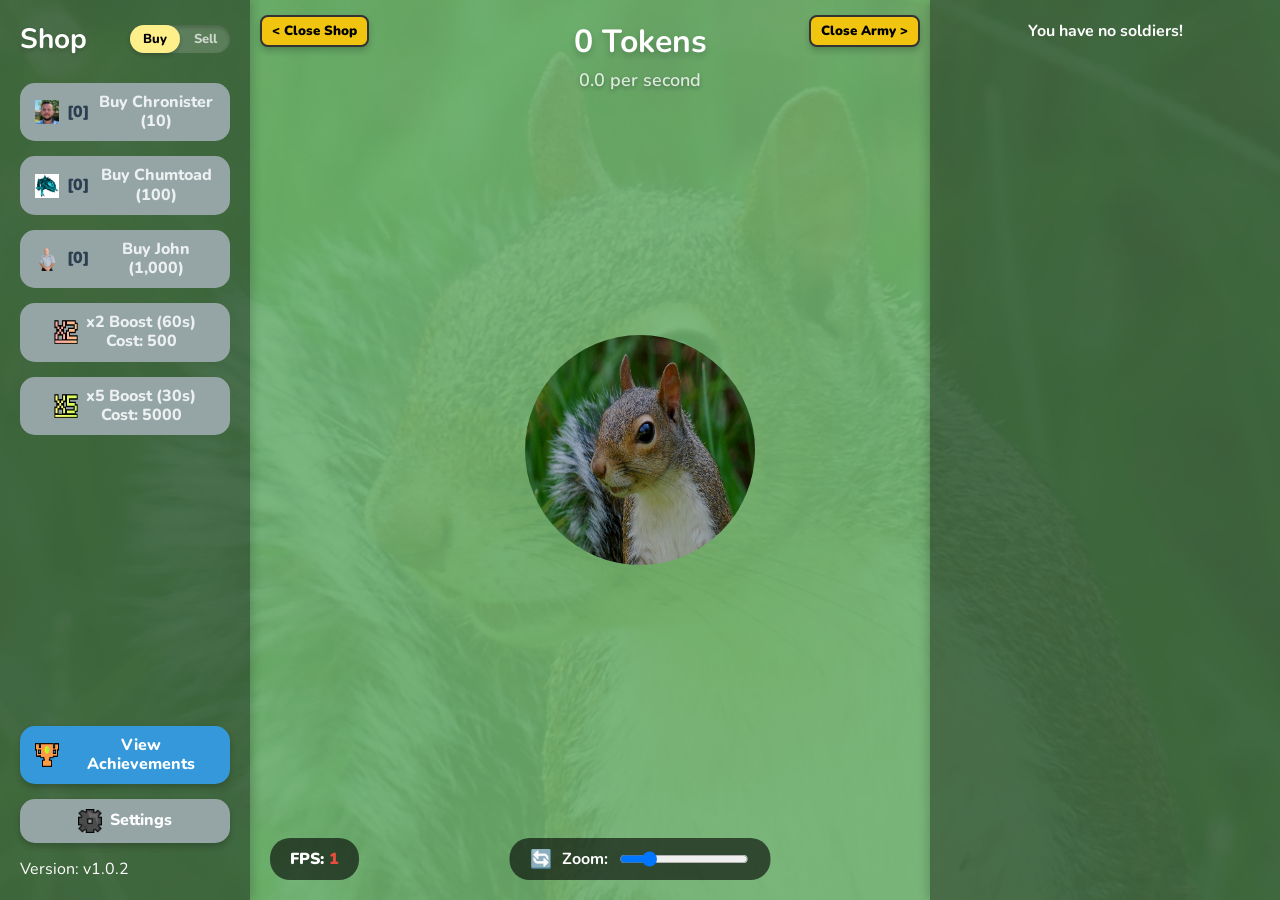
==== index.html @ e871c3fe "Rename for new github.io" ====
<!DOCTYPE html>
<html>
<head>
    <base href="./assets/">
    <meta charset="UTF-8">
    <link rel="icon" type="x-icon" href="main/squirrel.ico">
    <title>Squirrel Clicker</title>
    <meta name="viewport" content="width=device-width, initial-scale=1.0">
    <style>
        @import url('https://fonts.googleapis.com/css2?family=Nunito:ital,wght@0,200..1000;1,200..1000&display=swap');

html, body { 
            height: 100%; 
            width: 100%; 
            margin: 0;
            padding: 0;
            background-color: #75ba75; 
            transition: background-color 1s ease-in-out;
            user-select: none; 
            overflow: hidden; 
            font-family: 'Nunito', sans-serif;
        }

        img {
            -webkit-user-drag: none;
        }

        body.frenzy-active {
            background-color: #f2ff00;
        }

        #bg-img {
            background-image: url('main/squirrel.png');
            opacity: 0.15;
            background-repeat: no-repeat;
            background-size: cover;
            background-position: center;
            position: fixed;
            transition: opacity 1s ease-in-out;
            top: 0;
            left: 0;
            width: 100vw;
            height: 100vh;
        }

        body.frenzy-active #bg-img {
            opacity: 0.2;
        }
                
        html > * {
            font-family: "Nunito" !important; 
        }

        .shop-btn, .danger-btn, #toggle-sidebar-btn, #toggle-army-btn {
            font-family: 'Nunito', sans-serif !important;
        }

        #bg-canvas, #fg-canvas {
            position: fixed;
            top: 0;
            left: 0;
            width: 100vw;
            height: 100vh;
            pointer-events: none;
        }

        #bg-canvas { z-index: 5; }
        #fg-canvas { z-index: 15; }

.golden-squirrel {
            position: fixed;
            width: 80px;
            height: 80px;
            cursor: pointer;
            z-index: 1000;

            animation: 
                popup-golden 0.5s cubic-bezier(0.34, 1.56, 0.64, 1) forwards,
                pulse-golden 2s ease-in-out 0.5s infinite;
            touch-action: manipulation;
        }

        @keyframes popup-golden {
            0% { transform: scale(0) rotate(-45deg); opacity: 0; filter: drop-shadow(0 0 0px gold); }
            100% { transform: scale(1) rotate(-5deg); opacity: 1; filter: drop-shadow(0 0 10px gold); }
        }

        @keyframes pulse-golden {
            0% { transform: scale(1) rotate(-5deg); filter: drop-shadow(0 0 10px gold); }
            50% { transform: scale(1.1) rotate(5deg); filter: drop-shadow(0 0 20px gold); }
            100% { transform: scale(1) rotate(-5deg); filter: drop-shadow(0 0 10px gold); }
        }

        #counter {
            transition: transform 0.1s ease;
            display: inline-block;
            margin: 0;
            color: white;
            text-shadow: 0 4px 6px rgba(0,0,0,0.2);
            z-index: 20;
        }

        .text-bump {
            transform: scale(1.1) rotate(2deg);
        }

        #c {
            width: 230px;
            height: 230px;
            cursor: pointer;
            transition: transform 0.3s cubic-bezier(0.34, 1.56, 0.64, 1);
            user-select: none;
            touch-action: none;
            -webkit-user-drag: none;
            border-radius: 50%;
            z-index: 10;
            position: relative;
        }

        #c:hover { transform: scale(1.05); }
        #c:active { transition: transform 0.05s ease; transform: scale(0.95); }

        #sidebar {
            position: fixed;
            left: 0;
            top: 0;
            width: 250px;
            height: 100vh;
            background: rgba(0, 0, 0, 0.4);
            padding: 20px;
            box-sizing: border-box;
            display: flex;
            flex-direction: column;
            gap: 15px;
            z-index: 50;
            box-shadow: 2px 0 10px rgba(0,0,0,0.2);
            overflow-y: auto;
            transition: transform 0.3s ease;
        }

        .shop-header-container {
            display: flex;
            justify-content: space-between;
            align-items: center;
            margin-bottom: 10px;
        }

        .shop-header-container h2 {
            margin: 0;
            color: white;
            text-align: left;
            text-shadow: 0 2px 4px rgba(0,0,0,0.2);
            font-size: 28px;
        }

        .buy-sell-toggle {
            display: flex;
            background: rgba(255, 255, 255, 0.15);
            border-radius: 20px;
            position: relative;
            width: 100px;
            height: 28px;
            box-shadow: inset 0 2px 4px rgba(0,0,0,0.2);
        }

        .toggle-option {
            flex: 1;
            display: flex;
            align-items: center;
            justify-content: center;
            cursor: pointer;
            font-weight: 800;
            font-size: 13px;
            color: rgba(255,255,255,0.7);
            z-index: 2;
            transition: color 0.2s;
        }

        .toggle-option.active {
            color: #000;
        }

        .buy-sell-toggle::before {
            content: '';
            position: absolute;
            top: 0;
            left: 0;
            width: 50%;
            height: 100%;
            background: #fdef8a;
            border-radius: 20px;
            transition: transform 0.2s cubic-bezier(0.4, 0.0, 0.2, 1);
            z-index: 1;
            box-shadow: 0 2px 4px rgba(0,0,0,0.2);
        }

        body.sell-mode .buy-sell-toggle::before {
            transform: translateX(100%);
        }

        #sidebar.closed { transform: translateX(-100%); }
        body.sidebar-closed #game-container {
            margin-left: 0;
            width: calc(100vw - 350px);
        }

        #toggle-sidebar-btn {
            position: fixed;
            left: 260px;
            top: 15px;
            z-index: 60;
            background: #f1c40f;
            border: 2px solid #333;
            border-radius: 8px;
            padding: 5px 10px;
            cursor: pointer;
            font-weight: 900;
            transition: left 0.3s ease, transform 0.1s;
            box-shadow: 0 4px 6px rgba(0,0,0,0.2);
        }
        #toggle-sidebar-btn:hover { transform: scale(1.1); }
        body.sidebar-closed #toggle-sidebar-btn { left: 15px; }

        :root {
            --left-space: 250px;
            --right-space: 350px;
        }

        body.sidebar-closed { --left-space: 0px; }
        body.army-closed { --right-space: 0px; }

        #toggle-army-btn {
            position: fixed;
            right: 360px;
            top: 15px;
            z-index: 60;
            background: #f1c40f;
            border: 2px solid #333;
            border-radius: 8px;
            padding: 5px 10px;
            cursor: pointer;
            font-weight: 900;
            transition: right 0.3s ease, transform 0.1s;
            box-shadow: 0 4px 6px rgba(0,0,0,0.2);
        }
        #toggle-army-btn:hover { transform: scale(1.1); }
        body.army-closed #toggle-army-btn { right: 15px; }

        .rowCanvas {
            width: 100%;
            height: 128px;
            display: block;
            border-bottom: 6px solid #2e2319;
            box-sizing: border-box;
            background-color: #555;
        }
        
        body.is-dragging, body.is-dragging * {
            cursor: grabbing !important;
        }

        #building-sidebar {
            position: fixed;
            right: 0;
            top: 0;
            width: 350px;
            height: 100vh;
            background: rgba(0, 0, 0, 0.4);
            box-sizing: border-box;
            display: flex;
            flex-direction: column;
            z-index: 50;
            box-shadow: -2px 0 10px rgba(0,0,0,0.2);
            overflow-y: auto;
            overflow-x: hidden;
            transition: transform 0.3s ease;
        }

        #building-sidebar.closed {
            transform: translateX(100%);
        }

        #building-sidebar::-webkit-scrollbar, #sidebar::-webkit-scrollbar { width: 12px; }
        #building-sidebar::-webkit-scrollbar-track, #sidebar::-webkit-scrollbar-track { background: rgba(0, 0, 0, 0.5); border-left: 1px solid rgba(0,0,0,0.8); }
        #building-sidebar::-webkit-scrollbar-thumb, #sidebar::-webkit-scrollbar-thumb { background: linear-gradient(90deg, #555, #777); border-radius: 6px; border: 1px solid #111; }

        .shop-btn {
            background-color: #f1c40f;
            color: #333;
            border: none;
            border-radius: 15px;
            padding: 10px 15px;
            font-size: 16px;
            font-weight: 800;
            cursor: pointer;
            box-shadow: 0 4px 6px rgba(0,0,0,0.2);
            transition: transform 0.1s, background-color 0.2s;
            display: flex;
            align-items: center;
            justify-content: center;
            gap: 8px;
            text-align: center;
            line-height: 1.2;
        }

        #game-container {
            display: flex; 
            flex-direction: column; 
            align-items: center; 
            position: fixed;
            left: 50%;
            top: 20px;
            transform: translateX(-50%);
            gap: 20px;
            pointer-events: none;
            z-index: 25;
        }

        #clicker-wrapper { 
            position: fixed; 
            left: 50%;
            top: 50%;
            width: 230px; 
            height: 230px; 
            display: flex; 
            justify-content: center; 
            align-items: center; 
            margin: 0; 
            z-index: 10; 
            pointer-events: none; 
            transform: translate(-50%, -50%); 
        }

        .shop-btn:hover:not(:disabled) { transform: scale(1.05); background-color: #f39c12; }
        .shop-btn:active:not(:disabled) { transform: scale(0.95); }
        .shop-btn:disabled { background-color: #95a5a6; color: #ecf0f1; cursor: not-allowed; box-shadow: none; }

        @keyframes icon-sin { 0% { transform: scale(1); } 50% { transform: scale(1.2); } 100% { transform: scale(1); } }
        .btn-icon { width: 24px; height: 24px; animation: icon-sin 1.5s ease-in-out infinite; pointer-events: none; }

        #buffs-container { position: fixed; top: 70px; right: 370px; display: flex; flex-direction: column; gap: 15px; z-index: 2000; transition: right 0.3s ease; }
        body.army-closed #buffs-container { right: 20px; }

        .buff-box { width: 60px; height: 60px; background-color: #f1c40f; border-radius: 15px; box-shadow: 0 4px 6px rgba(0,0,0,0.2); position: relative; overflow: hidden; display: flex; align-items: center; justify-content: center; }
        .buff-icon-img { width: 36px; height: 36px; z-index: 1; pointer-events: none; }
        .buff-overlay { position: absolute; top: 0; left: 0; width: 100%; background: rgba(0, 0, 0, 0.55); z-index: 2; pointer-events: none; }

        #toast-container { position: fixed; bottom: 20px; right: 370px; display: flex; flex-direction: column; gap: 10px; z-index: 3000; pointer-events: none; transition: right 0.3s ease; }
        body.army-closed #toast-container { right: 20px; }

        .toast { background: rgba(0, 0, 0, 0.8); color: #f1c40f; padding: 15px 25px; border-radius: 10px; border-left: 5px solid #f1c40f; box-shadow: 0 4px 6px rgba(0,0,0,0.3); font-family: 'Nunito', sans-serif; animation: slideIn 0.5s ease-out, fadeOut 0.5s ease-in 4.5s forwards; max-width: 280px; word-wrap: break-word; }

        .toast h4 { margin: 0 0 5px 0; font-size: 18px; }
        .toast p { margin: 0; font-size: 14px; color: white; }

        @keyframes slideIn { from { transform: translateX(120%); } to { transform: translateX(0); } }
        @keyframes fadeOut { from { opacity: 1; } to { opacity: 0; } }

        #achievements-panel, #settings-panel, #ascension-panel, #tutorial-panel, #upgrade-panel { 
            position: fixed; top: 50%; left: 50%; transform: translate(-50%, -50%) scale(0); 
            background: #fff; padding: 20px; border-radius: 15px; box-shadow: 0 10px 30px rgba(0,0,0,0.5); 
            z-index: 4000; max-height: 70vh; overflow-y: auto; transition: transform 0.1s ease-out; 
        }
        
        #achievements-panel, #settings-panel, #ascension-panel { width: 400px; }

        #tutorial-panel { width: 500px; padding: 0; background: #f0f0f0; border: 4px solid #b3b3b3; overflow: hidden; display: flex; flex-direction: column; }
        #upgrade-panel { width: 300px; text-align: center; overflow-x: hidden; }

        #achievements-panel.open, #settings-panel.open, #ascension-panel.open, #tutorial-panel.open, #upgrade-panel.open { 
            transform: translate(-50%, -50%) scale(1); 
        }

        .ach-header { display: flex; justify-content: space-between; align-items: center; border-bottom: 2px solid #eee; padding-bottom: 10px; margin-bottom: 15px; }
        .ach-header h2 { margin: 0; color: #333; }
        .close-btn { cursor: pointer; font-weight: bold; font-size: 20px; color: #e74c3c; }

        .ach-item { 
            padding: 10px; border-bottom: 1px solid #eee; 
            display: flex; flex-direction: row; align-items: center; gap: 15px; 
            opacity: 0.5; filter: grayscale(1); 
        }
        .ach-item.unlocked { opacity: 1; filter: grayscale(0); }
        .ach-icon { width: 48px; height: 48px; object-fit: contain; flex-shrink: 0; }
        .ach-text-content { display: flex; flex-direction: column; }
        .ach-item h4 { margin: 0 0 5px 0; color: #2980b9; }
        .ach-item.unlocked h4 { color: #f39c12; }
        .ach-item p { margin: 0; font-size: 14px; color: #666; }

        .danger-btn { background-color: #e74c3c; color: white; border: none; border-radius: 10px; padding: 15px; font-size: 16px; font-weight: 800; cursor: pointer; width: 100%; transition: transform 0.1s, background-color 0.2s; box-shadow: 0 4px 6px rgba(0,0,0,0.2); }
        .danger-btn:hover { background-color: #c0392b; transform: scale(1.02); }
        .danger-btn:active { transform: scale(0.98); }

        #modal-overlay { position: fixed; top: 0; left: 0; width: 100%; height: 100%; background: rgba(0, 0, 0, 0.6); z-index: 3500; opacity: 0; pointer-events: none; transition: opacity 0.3s ease; }
        #modal-overlay.active { opacity: 1; pointer-events: auto; }

        #zoom-container { position: fixed; bottom: 20px; left: 50%; transform: translateX(-50%); background: rgba(0, 0, 0, 0.6); color: white; padding: 10px 20px; border-radius: 20px; display: flex; align-items: center; gap: 10px; z-index: 60; }
        #c { pointer-events: auto; }

        #reset-zoom-btn { background: none; border: none; color: white; font-size: 18px; cursor: pointer; display: flex; align-items: center; justify-content: center; padding: 0; transition: transform 0.3s ease; outline: none; }        #reset-zoom-btn:hover { transform: rotate(-180deg) scale(1.2); }
        #reset-zoom-btn:active { transform: rotate(-180deg) scale(0.9); }

        #fps-counter { 
            position: fixed; 
            bottom: 20px; 
            left: 270px; 
            background: rgba(0, 0, 0, 0.6); 
            color: white; 
            padding: 10px 20px; 
            border-radius: 20px; 
            align-items: center; 
            gap: 5px; 
            z-index: 60; 
            font-family: 'Nunito', sans-serif;
            font-weight: 900;
            transition: left 0.3s ease;
            display: none;
        }
        body.sidebar-closed #fps-counter { left: 20px; }

        #tutorial-panel.open, #upgrade-panel.open { transform: translate(-50%, -50%) scale(1); }

        @media (max-width: 900px) {
            #toggle-army-btn {
                top: 55px;
            }
        }
        #tut-level-img {
            transition: transform 0.25s cubic-bezier(.29,1.74,.46,.66);
        }

        #loading-screen {
            position: fixed;
            top: 0; left: 0; width: 100vw; height: 100vh;
            background: #75ba75;
            z-index: 9999999;
            display: flex;
            align-items: center;
            justify-content: center;
            transition: opacity 0.5s ease;
        }
        #loading-content {
            text-align: center;
        }
        #loading-bar-container {
            width: 300px; height: 20px;
            background: rgba(0,0,0,0.3);
            border-radius: 10px;
            margin: 0 auto;
            overflow: hidden;
            border: 2px solid #fff;
            box-shadow: inset 0 2px 4px rgba(0,0,0,0.5);
        }
        #loading-bar {
            width: 0%; height: 100%;
            background: #f1c40f;
            transition: width 0.1s ease;
        }
    </style>
</head>
<body>
    <div id="loading-screen">
        <div id="loading-content">
            <h1 style="color: white; font-family: 'Nunito', sans-serif; text-shadow: 0 4px 6px rgba(0,0,0,0.5);">Loading Squirrel Clicker...</h1>
            <div id="loading-bar-container">
                <div id="loading-bar"></div>
            </div>
<p id="loading-text" style="color: white; font-weight: bold; margin-top: 10px;">0%</p>
            <div id="loading-errors" style="color: #ff4d4d; font-size: 13px; font-weight: 900; margin-top: 5px; max-height: 80px; overflow-y: auto; text-shadow: 0 1px 2px rgba(0,0,0,0.8);"></div>
            <button id="dismiss-loading-btn" class="shop-btn" style="display: none; margin: 15px auto 0 auto; background-color: #e74c3c; color: white;">I understand</button>
        </div>
    </div>

    <button id="toggle-sidebar-btn" onclick="toggleSidebar()">< Close Shop</button>
    <button id="toggle-army-btn" onclick="toggleArmy()">Close Army ></button>

    <div id="bg-img"></div>

    <canvas id="bg-canvas"></canvas>
    <canvas id="fg-canvas"></canvas>
    
    <div id="game-container">
        <h1 id="counter">0 Tokens</h1>
        <div id="tps-counter" style="color: rgba(255,255,255,0.8); font-size: 18px; margin-top: -15px; font-weight: 600; text-shadow: 0 2px 4px rgba(0,0,0,0.3);">0 per second</div>
        <h2 id="acorn-counter" style="display: none; color: gold; margin-top: -10px; font-size: 22px; text-shadow: 0 2px 4px rgba(0,0,0,0.5);">0 Golden Acorns (+0% boost)</h2>        
    </div>
    
    <div id="clicker-wrapper">
        <img id="c" src="main/squirrel.png" alt="click" draggable="false" ondragstart="return false;">
    </div>
    
    <div id="buffs-container"></div>
    <div id="toast-container"></div>
    <div id="modal-overlay" onclick="closeModals()"></div>
    
<div id="tutorial-panel">
        <div style="display: flex; justify-content: space-between; align-items: center; padding: 10px 20px; border-bottom: 2px solid #ccc; background: white;">
            <span class="close-btn" style="font-size: 28px;" onclick="closeModals()">❌</span>
            <h2 style="margin: 0; font-size: 32px; color: #000; flex: 1; text-align: center;">Congrats!</h2>
            <span style="width: 28px;"></span>
        </div>
        <div style="display: flex; padding: 20px; gap: 20px; background: #e8e8e8;">
<div id="tut-desc-text" style="flex: 1; font-size: 16px; color: #000; line-height: 1.4;">
            You have bought a Chronister, which supports <b>Levels</b>! You can upgrade your soldiers stats based on its level!<br><br>Upgrade in the <b>[Armies]</b> tab!
        </div>
            <div style="flex: 1; display: flex; flex-direction: column; align-items: center; justify-content: flex-start; background: white; padding: 20px; border-radius: 8px; border: 2px dashed #ccc; min-height: 220px; gap: 30px;">
                <h3 id="tut-level-text" style="margin: 0; color: #333; font-size: 24px; z-index: 10; position: relative;">Level 1</h3>
                <div style="height: 100px; display: flex; align-items: center; justify-content: center;">
                    <img id="tut-level-img" src="ent/chron_1.png" style="width: 80px; height: 80px; image-rendering: pixelated;">
                </div>
            </div>
        </div>
    </div>

<div id="upgrade-panel">
        <h2 id="upg-title" style="margin-top: 0;">Chronister Level 1</h2>
        <img id="upg-chron-img" src="ent/chron_1.png" style="width: 80px; height: 80px; margin-bottom: 10px; transition: transform 0.25s cubic-bezier(.29,1.74,.46,.66);">
        <h3 style="margin: 5px 0; color: #8e44ad;">Current Level: <span id="upg-current-lvl">1</span></h3>
        <p id="upg-prod-text" style="margin: 5px 0; color: #666;">Production: <b style="color: #27ae60;">5 TPS</b></p>
        <button id="confirm-upgrade-btn" class="shop-btn" style="width: 100%; margin-top: 15px; background-color: #2ecc71; color: white;">
            Upgrade (Cost: 500)
        </button>
        <button class="shop-btn" style="width: 100%; margin-top: 10px; background-color: #e74c3c; color: white;" onclick="closeModals()">Cancel</button>
    </div>

    <div id="achievements-panel">
        <div class="ach-header">
            <img src="icon/troph_icon.png" style="height: 40px;width: 50px;" draggable="false"> 
            <h2>Achievements</h2>
            <span class="close-btn" onclick="closeModals()">✖</span>
        </div>
        <div id="achievements-list"></div>
    </div>

    <div id="settings-panel">
        <div class="ach-header">
            <img src="icon/sett_icon.png" style="height:40px; width: 40px;" draggable="false"> 
            <h2>Settings</h2>
            <span class="close-btn" onclick="closeModals()">✖</span>
        </div>
        <div style="padding: 10px 0; border-top: 1px solid #eee; margin-top: 10px;">
            <h3 style="margin-bottom: 5px;">Visual Settings</h3>
            
            <div style="display: flex; align-items: center; gap: 10px; margin-bottom: 10px;">
                <input type="checkbox" id="show-fps-setting" style="width: 18px; height: 18px; cursor: pointer;">
                <label for="show-fps-setting" style="font-weight: bold; color: #444; cursor: pointer;">Show FPS Counter</label>
            </div>

            <div style="display: flex; align-items: center; gap: 10px; margin-bottom: 10px;">
                <input type="checkbox" id="use-custom-cursor" checked style="width: 18px; height: 18px; cursor: pointer;">
                <label for="use-custom-cursor" style="font-weight: bold; color: #444; cursor: pointer;">Enable Custom Cursor</label>
            </div>

            <div style="display: flex; align-items: center; gap: 15px;">
                <label for="cursor-size" style="font-weight: bold; color: #444;">Size:</label>
                <input type="range" id="cursor-size" min="20" max="80" step="2" value="32" style="flex: 1;">
                <span id="cursor-size-val" style="min-width: 45px; font-weight: 900; color: #24b813;">32px</span>
            </div>
        </div>

        <div style="padding: 10px 0;">
            <button class="danger-btn" onclick="resetProgress()">⚠️ Reset Total Progress</button>
            <p style="margin-bottom: 0; color: #666;">Warning: This will wipe all your current progress permanently.</p>
        </div>
    </div>
    
    <div id="debug-panel" style="display:none;">
        <div class="ach-header" style="display:none;">
            <h2>🛠️ Debug Menu</h2>
            <span class="close-btn" onclick="closeModals()">✖</span>
        </div>
        <div style="display: none; flex-direction: column; gap: 15px; padding: 10px 0;">
            <label class="debug-label">Tokens: <input type="number" id="debug-tokens" class="debug-input" min="0"></label>
            <label class="debug-label">Golden Acorns: <input type="number" id="debug-acorns" class="debug-input" min="0"></label>
            <label class="debug-label">Johns: <input type="number" id="debug-johns" class="debug-input" min="0"></label>
            <label class="debug-label">Chronisters: <input type="number" id="debug-chrons" class="debug-input" min="0"></label>
            <label class="debug-label">Chumtoads: <input type="number" id="debug-chums" class="debug-input" min="0"></label>
            <label class="debug-label">Free Shop: <input type="checkbox" id="debug-free-shop" style="width: 18px; height: 18px; cursor: pointer;"></label>
            <label class="debug-label">Free Cam (Scroll/Drag): <input type="checkbox" id="debug-free-cam" style="width: 18px; height: 18px; cursor: pointer;"></label>
            <label class="debug-label">Show Culling Box: <input type="checkbox" id="debug-cull-box" style="width: 18px; height: 18px; cursor: pointer;"></label>
            <label class="debug-label">Show Entity AABBs: <input type="checkbox" id="debug-aabb" style="width: 18px; height: 18px; cursor: pointer;"></label>
            <label class="debug-label" style="padding-left: 20px; font-size: 14px; opacity: 0.8;">└ Render Culled (Ghost): <input type="checkbox" id="debug-aabb-global" style="width: 16px; height: 16px; cursor: pointer;"></label>
            <label class="debug-label">Show LOD FPS: <input type="checkbox" id="debug-lod-text" style="width: 18px; height: 18px; cursor: pointer;"></label>
            <button class="shop-btn" style="background-color: #e3de3a; color: white;" onclick="spawnGoldenSquirrel();">Summon Golden Squirrel</button>
            <button class="shop-btn" style="background-color: #27ae60; color: white; margin-top: 10px;" onclick="applyDebug()">Apply Cheats</button>      
        </div>
    </div>

    <div id="ascension-panel">
        <div class="ach-header">
            <h2>✨ Ascension Shop</h2>
            <span class="close-btn" onclick="closeModals()">✖</span>
        </div>
        <div style="padding: 10px 0;">
            <h3 style="margin-top: 0;">Unspent Acorns: <span id="unspent-display">0</span></h3>
            <button id="buy-offline-btn" class="shop-btn" style="width: 100%; display: flex; justify-content: space-between;">
                <span>Offline Earnings (+5%)</span>
                <span id="offline-cost-txt">Cost: 1 Acorn</span>
            </button>
            <p style="font-size: 14px; color: #666; margin-bottom: 0;">Current Offline Efficiency: <b id="offline-eff-txt">0%</b></p>
        </div>
    </div>

    <div id="fps-counter">FPS: <span id="fps-value" style="color: #2ecc71;">60</span></div>

    <div id="zoom-container">
        <button id="reset-zoom-btn" title="Reset Zoom">🔄</button>
        <label for="canvas-zoom" style="font-weight: bold;">Zoom:</label>
        <input type="range" id="canvas-zoom" min="0.01" max="5" step="0.01" value="1">
    </div>

    <div id="sidebar">
        <div class="shop-header-container">
            <h2>Shop</h2>
            <div class="buy-sell-toggle">
                <div id="mode-buy" class="toggle-option active" onclick="setShopMode('buy')">Buy</div>
                <div id="mode-sell" class="toggle-option" onclick="setShopMode('sell')">Sell</div>
            </div>
        </div>        
        <button id="ascend-btn" class="shop-btn" style="background-color: #8e44ad; color: white; display: none; flex-direction: column; padding: 15px 10px;">
            <div style="font-size: 20px;">✨ Ascend ✨</div>
            <span id="ascend-text" style="font-size: 14px; margin-top: 5px;">+0 Golden Acorns</span>
        </button>
<button id="buy-chron-btn" class="shop-btn">
            <img src="ent/chron.png" class="btn-icon" draggable="false"> 
            <span id="chron-owned" style="color: #2c3e50; font-weight: 900;">[0]</span>
            <span id="buy-chron-text">Buy Chronister (10)</span>
        </button>
<button id="buy-chum-btn" class="shop-btn">
            <img src="ent/chum_1.png" class="btn-icon" draggable="false" onerror="this.src='main/unkown.png'">
            <span id="chum-owned" style="color: #2c3e50; font-weight: 900;">[0]</span>
            <span id="buy-chum-text">Buy Chumtoad (100)</span>
        </button>
        <button id="buy-john-btn" class="shop-btn">
            <img src="ent/john.png" class="btn-icon" draggable="false"> 
            <span id="john-owned" style="color: #2c3e50; font-weight: 900;">[0]</span>
            <span id="buy-john-text">Buy John (1000)</span>
        </button>
        <button id="buy-x2-btn" class="shop-btn">
            <img src="icon/x2_icon.png" class="btn-icon" draggable="false"> 
            <span id="x2-text">x2 Boost (60s)<br>Cost: 500</span>
        </button>
        <button id="buy-x5-btn" class="shop-btn">
            <img src="icon/x5_icon.png" class="btn-icon" draggable="false"> 
            <span id="x5-text">x5 Boost (30s)<br>Cost: 5000</span>
        </button>

        <button onclick="openModal('ascension-panel')" class="shop-btn" style="background-color: #8e44ad; color: white;" id="ascension-shop-btn">
            <span>✨ Ascension Shop</span>
        </button>

        <div style="margin-top: auto; display: flex; flex-direction: column; gap: 15px; padding-top: 15px;">
            <button onclick="openModal('achievements-panel')" class="shop-btn" style="background-color: #3498db; color: white;">
                <img src="icon/troph_icon.png" class="btn-icon" draggable="false"> 
                <span>View Achievements</span>
            </button>
            <button onclick="openModal('settings-panel')" class="shop-btn" style="background-color: #95a5a6; color: white;">
                <img src="icon/sett_icon.png" class="btn-icon" draggable="false"> 
                <span>Settings</span>
            </button>
            <span style="display:flex;align-content: center;text-align: center;color:white;">Version: v1.0.2</span>
        </div>
    </div>

    <div id="building-sidebar">
        <div id="no-soldiers-msg" style="display: flex; justify-content: center; color: white; padding-top: 20px;">
            <strong>You have no soldiers!</strong>
        </div>
    </div>
<script>
    window.addEventListener('error', function(e) {
        if (e.target && e.target.tagName) {
            const tag = e.target.tagName.toLowerCase();
            const brokenSrc = e.target.getAttribute('src') || e.target.src;
            
            if (tag === 'img') {
                if (!e.target.src.endsWith('main/unkown.png')) {
                    e.target.title = `Failed Loading: '${brokenSrc}'`;
                    e.target.src = 'main/unkown.png';
                }
            } else if (tag === 'audio' || tag === 'video') {
                e.target.title = `Failed Loading Media: '${brokenSrc}'`;
                console.warn(`Failed loading media: ${brokenSrc}`);
            }
        }
    }, true);

    const SVG_DATA = {
        default: `<svg xmlns="http://www.w3.org/2000/svg" width="60" height="94" viewBox="0 0 60.4 93.9"><g transform="translate(-238.5,-177.68)"><path d="M239.69,181.12l28.27,26.92l27.07,27.12l-25.3,1.25l5.99,13.1c3.38,7.21,6.07,13.48,6.07,13.94c-0.07,0.84-10.45,5.6-11.91,5.49c-0.38-0.01-3.53-6.14-6.84-13.58c-3.38-7.44-6.3-13.57-6.53-13.57c-0.23,0-3.99,3.41-8.3,7.58l-7.91,7.66v-38.66z" fill="#24b813"/><path d="M295.34,235.14l-26.3,0.97l13.24,28.31l-11.69,5.23l-13.79-28.52l-16.8,15.82v-75.73z" fill="none" stroke="#085300" stroke-width="3" stroke-linecap="round"/></g></svg>`,
        pointer: `<svg xmlns="http://www.w3.org/2000/svg" width="76" height="96" viewBox="0 0 76.3 96.7"><g transform="translate(-209.2,-178.2)"><path d="M241.1,179.2c1.4,0,3.1,0.7,4.2,1.9c1.8,1.7,1.9,2.1,1.9,13.5v11.6l1.9-1.8c1.1-1.2,2.7-1.9,4.2-1.9c2.8,0,6.2,2.9,6.2,5.3c0,1.4,0.1,1.4,1.9-0.3c1.1-1.2,2.7-1.9,4.2-1.9c2.8,0,6.2,2.9,6.2,5.3c0,1.4,0.1,1.4,1.9-0.3c2.4-2.5,6-2.5,8.5,0l1.9,1.8v20.8c0,22.4-0.3,24-4.2,29.7c-4.1,5.9-14,10.8-21.8,10.8c-12.7,0-24.5-7.1-34.1-20.6c-2.1-3-6.2-8.4-9.1-12c-4.1-5.1-5.2-7.1-5.2-9.1c0-3.2,2.9-6.3,6-6.3c2.7,0,8.3,2.8,13.9,7c2.2,1.6,4.2,3,4.5,3c0.2,0,0.3-11.9,0.3-26.4v-26.5l1.9-1.8c1.1-1.2,2.8-1.9,4.2-1.9z" fill="#0d4d08"/><path d="M235.9,184.4c0,0,0.8-4.7,5.2-4.4c4.2,0.3,5.4,4.4,5.4,4.4l0.4,39.3c0,0-0.4-10.3,1.4-16.3c1-3.4,4.4-4,5.1-4c4.5,0.1,6,5,6.3,10c0.1,2.1,0,4.8-0.1,6.6c-0.1,1.7-0.2,2.6-0.3,3.2c0,0,0.2-1.7,0.3-4.1c0.09-3-0.4-7,0.9-9.7c0.8-1.7,3-3.2,5.1-3.2c6.2,0.1,6.4,8.9,6.2,14c-0.1,2.1,0,3.8,0,3.8c0,0-0.9-14.5,5.8-14.7c4.1-0.1,5.5,4,5.5,4c0,0,0.2,9.9,0.3,15.5c0,5.5-0.1,18.1-0.1,18.1c0,0-0.3,8.2-1.4,10.8c-1.4,3.4-4.7,7.8-7.4,9.5c-10.8,7-18.1,5.4-18.1,5.4c0,0-5.2-0.07-9.9-1.8c-5-1.9-9.8-5.7-13.2-8.7c-8.2-7.1-22.5-28.9-22.5-28.9c0,0-0.2-1.5,0-2.5c0.1-0.4,0.7-1.9,1.6-2.8c0.8-0.8,1.9-1.3,2.3-1.4c1.1-0.2,3.6,0,3.6,0c0,0,4.7,2.5,7.4,4.2c3,1.9,9.7,6.9,9.7,6.9z" fill="#24b813" stroke="#085300" stroke-width="3.5" stroke-linecap="round"/></g></svg>`
    };

    const cursorImages = { default: new Image(), pointer: new Image() };
    let cursorsLoaded = 0;

    const initCursorImage = (type) => {
        cursorImages[type].src = 'data:image/svg+xml;base64,' + btoa(SVG_DATA[type]);
        cursorImages[type].onload = () => {
            cursorsLoaded++;
        };
    };
    initCursorImage('default');
    initCursorImage('pointer');

    let cursorSize = 32;
    let useCustomCursor = false;

    function updateCursorSize(newSize) {
        cursorSize = Math.min(Math.max(parseInt(newSize), 20), 80);
        
        const sizeValEl = document.getElementById('cursor-size-val');
        if (sizeValEl) sizeValEl.innerText = cursorSize + 'px';

        let styleEl = document.getElementById('dynamic-cursor-css');
        if (!styleEl) {
            styleEl = document.createElement('style');
            styleEl.id = 'dynamic-cursor-css';
            document.head.appendChild(styleEl);
        }

        let cursorDiv = document.getElementById('custom-cursor-div');
        if (!cursorDiv) {
            cursorDiv = document.createElement('div');
            cursorDiv.id = 'custom-cursor-div';
            cursorDiv.style.position = 'fixed';
            cursorDiv.style.top = '0';
            cursorDiv.style.left = '0';
            cursorDiv.style.pointerEvents = 'none';
            cursorDiv.style.zIndex = '999999';
            cursorDiv.style.backgroundRepeat = 'no-repeat';
            cursorDiv.style.backgroundSize = 'contain';
            cursorDiv.style.transition = 'opacity 0.1s ease';
            cursorDiv.style.willChange = 'transform';
            cursorDiv.style.imageRendering = 'pixelated';
            document.body.appendChild(cursorDiv);
        }

        if (!useCustomCursor) {
            styleEl.innerHTML = '';
            cursorDiv.style.display = 'none';
            localStorage.setItem('sq_cur_size', cursorSize);
            return;
        }
        
        if (cursorsLoaded < 2) return;

        styleEl.innerHTML = `*, html, body { cursor: none !important; }`;

        cursorDiv.style.display = 'block';
        cursorDiv.style.width = cursorSize + 'px';
        cursorDiv.style.height = Math.round(cursorSize * 1.56) + 'px';
        
        localStorage.setItem('sq_cur_size', cursorSize);
    }

    document.getElementById('cursor-size').addEventListener('input', (e) => {
        updateCursorSize(e.target.value);
    });

    document.getElementById('use-custom-cursor').addEventListener('change', (e) => {
        useCustomCursor = e.target.checked;
        localStorage.setItem('sq_use_custom_cur', useCustomCursor);
        document.getElementById('cursor-size').disabled = !useCustomCursor;
        updateCursorSize(cursorSize); 
    });

    let targetZoom = 1;
    let smoothZoom = 1;
    const zoomSpeed = 0.1;

    let freeCamEnabled = false;
    let showCullBox = false;
    let showLodText = false;
    let showEntityAABB = false;
    let showGlobalAABB = false;
    let camPanX = 0;
    let camPanY = 0;
    let targetPanX = 0;
    let targetPanY = 0;
    let isDraggingCam = false;
    let dragCamStartX = 0;
    let dragCamStartY = 0;

    let cullLockX = 0;
    let cullLockY = 0;
    let cullLockZoom = 1;

    let totalTokensEver = 0;
    let goldenAcorns = 0;
    let unspentAcorns = 0;
    let offlineUpgradeLevel = 0;
    let count = 0;

    let buildingOrder = [];

    const achievementsList = [
        { id: 'ach1', req: 1, icon: 'beginnings.png', title: 'The Beginnings', desc: 'Get your very first token.' },
        { id: 'ach2', req: 100, icon: 'hundred.png', title: 'Token Novice', desc: 'Collect 100 total tokens.' },
        { id: 'ach3', req: 1000, icon: 'thousand.png', title: 'Token Scout', desc: 'Collect 1,000 total tokens.' },
        { id: 'ach4', req: 10000, icon: 'ten_thousand.png', title: 'Toekn Enthusiast', desc: 'Collect 10,000 total tokens.' },
        { id: 'ach5', req: 100000, icon: 'hundred_thousand.png', title: 'A Token Creator', desc: 'Collect 100,000 total tokens.' },
        { id: 'ach6', req: 1000000, icon: 'million.png', title: 'A Millionaire', desc: 'Collect 1,000,000 total tokens.' },
        { id: 'ach_chron_rev', reqChron: Math.floor((2 * Math.PI * 240) / 85), icon: 'chron_circle.png', title: 'A little better..', desc: 'Complete the first circle of Chronisters.' },
        { id: 'ach_chum_rev', reqChum: Math.floor((2 * Math.PI * 240) / 95), icon: 'chum_circle.png', title: 'Toad-ally nice', desc: 'Complete the first circle of Chumtoads.' },
        { id: 'ach_john_rev', reqJohn: 1, icon: 'john.png', title: 'I think we\'re getting somewhere!..', desc: 'Recruit your very first John.' },
        { id: 'ach_cps', icon: 'cps_fast.png', title: 'Hyperactive', desc: 'Click the squirrel 12 times in a single second!' }
    ];
    let freeShopEnabled = false;
    let unlockedAchievements = [];

    let shopMode = 'buy';

    function setShopMode(mode) {
        shopMode = mode;
        if (mode === 'sell') {
            document.body.classList.add('sell-mode');
            document.getElementById('mode-buy').classList.remove('active');
            document.getElementById('mode-sell').classList.add('active');
        } else {
            document.body.classList.remove('sell-mode');
            document.getElementById('mode-sell').classList.remove('active');
            document.getElementById('mode-buy').classList.add('active');
        }
        updateDisplay(true);
    }

    let chronCount = 0;
    let chumCount = 0;
    let johnCount = 0;
    
    let displayCount = -1; 
    let chronCost = 10;
    let chumCost = 100;
    let johnCost = 1000;
    
    let currentMultiplier = 1;
    let frenzyMultiplier = 1;
    let activeBooster = null;
    let activeFrenzy = null;

    let chronLevels = [];
    let chumLevels = [];
    
    let hasSeenLevelTut = false;
    let tutAnimInterval = null;
    let activeUpgradeIndex = -1;

    const MAX_LEVELS = {
        'john': 1,
        'chron': 3,
        'chum': 3
    };

    const chumImgCache = {};
    function getChumImg(lvl) {
        if (!chumImgCache[lvl]) {
            chumImgCache[lvl] = new Image();
            chumImgCache[lvl].src = `ent/chum_${lvl}.png`; 
            chumImgCache[lvl].onerror = function() { this.src = 'main/unkown.png'; };        }
        return chumImgCache[lvl];
    }

    let showFpsCounter = true;
    let fpsFrames = 0;
    let fpsLastTime = performance.now();
    let currentFps = 60;

let targetAnimSpeed = 1.0;
    let currentAnimSpeed = 1.0;
    let lastAnimTime = performance.now();
    let gameTime = 0;
    
    let isFocused = document.hasFocus();
    let lastRenderTime = performance.now();
    window.addEventListener('focus', () => isFocused = true);
    window.addEventListener('blur', () => isFocused = false);

    document.getElementById('show-fps-setting').addEventListener('change', (e) => {
        showFpsCounter = e.target.checked;
        document.getElementById('fps-counter').style.display = showFpsCounter ? 'flex' : 'none';
        localStorage.setItem('sq_show_fps', showFpsCounter);
    });

    const chronImgCache = {};
    function getChronImg(lvl) {
        if (!chronImgCache[lvl]) {
            chronImgCache[lvl] = new Image();
            chronImgCache[lvl].src = `ent/chron_${lvl}.png`; 
            chronImgCache[lvl].onerror = function() { this.src = 'main/unkown.png'; };        }
        return chronImgCache[lvl];
    }

    function getTotalPassiveTPS() {
        let chronTPS = chronLevels.reduce((sum, lvl) => sum + (lvl * 1), 0);
        let chumTPS = chumLevels.reduce((sum, lvl) => sum + (lvl * 5), 0);
        let johnTPS = johnCount * 25;
        return chronTPS + chumTPS + johnTPS;
    }
    
    const counterDisplay = document.getElementById('counter');
    const clickerImage = document.getElementById('c');
    const buyJohnBtn = document.getElementById('buy-john-btn');
    const buyJohnText = document.getElementById('buy-john-text');
    const buyChronBtn = document.getElementById('buy-chron-btn');
    const buyChronText = document.getElementById('buy-chron-text');
    const buyX2Btn = document.getElementById('buy-x2-btn');
    const buyX5Btn = document.getElementById('buy-x5-btn');
    const bgCanvas = document.getElementById('bg-canvas');
    const bgCtx = bgCanvas.getContext('2d');
    const fgCanvas = document.getElementById('fg-canvas');
    const fgCtx = fgCanvas.getContext('2d');

let particles = [];
    let popups = [];
    let bgTokens = [];
    let bgTokenAccumulator = 0;
    let recentClicks = [];
    let cpsAchieved = false;
    const imgJohn = new Image(); imgJohn.src = 'ent/john.png';
    const imgChron = new Image(); imgChron.src = 'ent/chron.png';
    const imgToken = new Image(); imgToken.src = 'main/temp_token.png';

    document.getElementById('canvas-zoom').addEventListener('input', (e) => { targetZoom = parseFloat(e.target.value); });

    
    function formatNumberWords(num) {
        if (num < 1000000) return Math.floor(num).toLocaleString();
        const suffixes = [
            { value: 1e33, symbol: " decillion" },
            { value: 1e30, symbol: " nonillion" },
            { value: 1e27, symbol: " octillion" },
            { value: 1e24, symbol: " septillion" },
            { value: 1e21, symbol: " sextillion" },
            { value: 1e18, symbol: " quintillion" },
            { value: 1e15, symbol: " quadrillion" },
            { value: 1e12, symbol: " trillion" },
            { value: 1e9, symbol: " billion" },
            { value: 1e6, symbol: " million" }
        ];
        for (let i = 0; i < suffixes.length; i++) {
            if (num >= suffixes[i].value) {
                return (num / suffixes[i].value).toLocaleString(undefined, { minimumFractionDigits: 3, maximumFractionDigits: 3 }) + suffixes[i].symbol;
            }
        }
        return Math.floor(num).toLocaleString();
    }

    function getPrestigeMultiplier() { return 1 + (goldenAcorns * 0.01); }

    function playClickSound() { return; }

    function resizeCanvas() {
        bgCanvas.width = window.innerWidth;
        bgCanvas.height = window.innerHeight;
        fgCanvas.width = window.innerWidth;
        fgCanvas.height = window.innerHeight;

        if (window.innerWidth <= 900) {
            const shopOpen = !document.body.classList.contains('sidebar-closed');
            const armyOpen = !document.body.classList.contains('army-closed');
            
            if (shopOpen && armyOpen) {
                document.getElementById('building-sidebar').classList.add('closed');
                document.body.classList.add('army-closed');
                document.getElementById('toggle-army-btn').innerText = "< Open Army";
            }
        }
    }

    window.addEventListener('resize', resizeCanvas);
    resizeCanvas();

    function updateDisplay(forceUpdate = false) {
        const currentFloor = Math.floor(count);
        const totalPrestigePossible = Math.floor(Math.cbrt(totalTokensEver / 1000000000000));
        const pendingAcorns = Math.max(0, totalPrestigePossible - goldenAcorns);
        const ascendBtn = document.getElementById('ascend-btn');
        const ascendText = document.getElementById('ascend-text');
        const acornCounter = document.getElementById('acorn-counter');
        const tpsCounter = document.getElementById('tps-counter');

const currentTPS = getTotalPassiveTPS() * currentMultiplier * frenzyMultiplier * getPrestigeMultiplier();
        tpsCounter.innerText = `${currentTPS < 1000000 ? currentTPS.toLocaleString(undefined, {minimumFractionDigits: 1, maximumFractionDigits: 1}) : formatNumberWords(currentTPS)} per second`;
        if (totalTokensEver >= 1000000000000) ascendBtn.style.display = 'flex';
        ascendText.innerText = `+${pendingAcorns} Golden Acorns`;
        
        if (goldenAcorns > 0) {
            acornCounter.style.display = 'block';
            acornCounter.innerText = `${goldenAcorns} Prestige (+${goldenAcorns}%) | ${unspentAcorns} Unspent`;
            document.getElementById('ascension-shop-btn').style.display = 'flex';
            document.getElementById('unspent-display').innerText = unspentAcorns;
            document.getElementById('offline-eff-txt').innerText = `${offlineUpgradeLevel * 5}%`;
            const nextOfflineCost = freeShopEnabled ? 0 : offlineUpgradeLevel + 1;
            document.getElementById('offline-cost-txt').innerText = `Cost: ${nextOfflineCost}`;
            document.getElementById('buy-offline-btn').disabled = unspentAcorns < nextOfflineCost;      
        } else {
            acornCounter.style.display = 'none';
            document.getElementById('ascension-shop-btn').style.display = 'none';
        }
        
if (currentFloor !== displayCount || forceUpdate) {
            counterDisplay.innerText = `${formatNumberWords(currentFloor)} Token${currentFloor !== 1 ? 's' : ''}`;
            displayCount = currentFloor;

            chronCost = freeShopEnabled ? 0 : Math.ceil(10 * Math.pow(1.15, chronCount));
            chumCost = freeShopEnabled ? 0 : Math.ceil(100 * Math.pow(1.20, chumCount));
            johnCost = freeShopEnabled ? 0 : Math.ceil(1000 * Math.pow(1.25, johnCount));

            let chronSell = Math.floor(Math.ceil(10 * Math.pow(1.15, Math.max(0, chronCount - 1))) * 0.5);
            let chumSell = Math.floor(Math.ceil(100 * Math.pow(1.20, Math.max(0, chumCount - 1))) * 0.5);
            let johnSell = Math.floor(Math.ceil(1000 * Math.pow(1.25, Math.max(0, johnCount - 1))) * 0.5);

if (shopMode === 'buy') {
                buyChronText.innerText = `Buy Chronister (${formatNumberWords(chronCost)})`;
                buyChronBtn.disabled = count < chronCost;

                document.getElementById('buy-chum-text').innerText = `Buy Chumtoad (${formatNumberWords(chumCost)})`;
                document.getElementById('buy-chum-btn').disabled = count < chumCost;
                
                buyJohnText.innerText = `Buy John (${formatNumberWords(johnCost)})`;
                buyJohnBtn.disabled = count < johnCost;
            } else {
                buyChronText.innerText = `Sell Chronister (+${formatNumberWords(chronSell)})`;
                buyChronBtn.disabled = chronCount <= 0;

                document.getElementById('buy-chum-text').innerText = `Sell Chumtoad (+${formatNumberWords(chumSell)})`;
                document.getElementById('buy-chum-btn').disabled = chumCount <= 0;
                
                buyJohnText.innerText = `Sell John (+${formatNumberWords(johnSell)})`;
                buyJohnBtn.disabled = johnCount <= 0;
            }
            
            document.getElementById('chron-owned').innerText = `[${chronCount}]`;
            document.getElementById('chum-owned').innerText = `[${chumCount}]`;
            document.getElementById('john-owned').innerText = `[${johnCount}]`;

            document.getElementById('x2-text').innerHTML = `x2 Boost (60s)<br>Cost: ${freeShopEnabled ? 0 : 500}`;
            document.getElementById('x5-text').innerHTML = `x5 Boost (30s)<br>Cost: ${freeShopEnabled ? 0 : 5000}`;
            document.getElementById('buy-x2-btn').disabled = count < (freeShopEnabled ? 0 : 500) || currentMultiplier > 1;
            document.getElementById('buy-x5-btn').disabled = count < (freeShopEnabled ? 0 : 5000) || currentMultiplier > 1;
        }
    }

    const BUILDING_CONFIG = {
        'john': {
            bg: 'bg/bg_john.png',
            icon: 'ent/john.png',
            scrollColor: '#f1c40f',
            scrollHover: '#f39c12',
            scrollTrack: 'rgba(241, 196, 15, 0.2)'
        },
        'chron': {
            bg: 'bg/bg_chron.png',
            icon: 'ent/chron.png',
            scrollColor: '#6a0dad',
            scrollHover: '#8e44ad',
            scrollTrack: 'rgba(106, 13, 173, 0.2)'
        },
        'chum': {
            bg: 'bg/bg_chum.png',
            icon: 'ent/chum_1.png',
            scrollColor: '#27ae60',
            scrollHover: '#2ecc71',
            scrollTrack: 'rgba(39, 174, 96, 0.2)'
        }
    };

    const buildingData = {};
    const ENT_SPACING = 35;
    let activeDragId = null;

    function initBuildingCanvas(id) {
        let config = BUILDING_CONFIG[id];
        let sidebar = document.getElementById('building-sidebar');
        let canvas = document.createElement('canvas');
        canvas.id = `rowCanvas-${id}`;
        canvas.width = sidebar.clientWidth || 338; 
        canvas.height = 128;
        canvas.className = 'rowCanvas';
        sidebar.appendChild(canvas);

        let rowData = {
            canvas: canvas,
            ctx: canvas.getContext('2d'),
            bgImg: new Image(),
            entImg: new Image(),
            count: 0,
            entities: [],
            renderOrder: [],
            scrollX: 0,
            bgScrollX: 0,
            dragStartX: 0,
            scrollStartX: 0,
            mouseX: -1,
            mouseY: -1
        };
        rowData.bgImg.src = config.bg;
        rowData.entImg.src = config.icon;
        buildingData[id] = rowData;

        let clickStartX = 0;

        canvas.addEventListener('mousedown', (e) => {
            let rect = canvas.getBoundingClientRect();
            let mouseY = e.clientY - rect.top;
            clickStartX = e.clientX;
            
            if (mouseY > 108) {
                activeDragId = id;
                rowData.dragStartX = e.clientX;
                rowData.scrollStartX = rowData.scrollX;
                document.body.classList.add('is-dragging');
            }
        });

        canvas.addEventListener('mousemove', (e) => {
            let rect = canvas.getBoundingClientRect();
            rowData.mouseX = e.clientX - rect.left;
            rowData.mouseY = e.clientY - rect.top;
        });
        
        canvas.addEventListener('mouseleave', () => {
            rowData.mouseX = -1;
            rowData.mouseY = -1;
        });

        canvas.addEventListener('mouseup', (e) => {
            if (Math.abs(e.clientX - clickStartX) < 5 && rowData.mouseY <= 108 && (id === 'chron' || id === 'chum')) {
                let hoveredIdx = -1;
                for (let k = rowData.renderOrder.length - 1; k >= 0; k--) {
                    let i = rowData.renderOrder[k].index;
                    let ent = rowData.renderOrder[k].ent;
                    let dx = 15 + (i * ENT_SPACING) + ent.offsetX - rowData.scrollX;
                    let dy = ent.offsetY + (ent.jumpY || 0);
                    if (rowData.mouseX >= dx && rowData.mouseX <= dx + 45 && rowData.mouseY >= dy && rowData.mouseY <= dy + 45) { 
                        hoveredIdx = i; 
                        break; 
                    }
                }
                if (hoveredIdx !== -1) openUpgradeModal(id, hoveredIdx);
            }
        });

        canvas.addEventListener('wheel', (e) => {
            e.preventDefault(); 
            let maxScroll = Math.max(0, (rowData.count * ENT_SPACING) + 60 - canvas.width);
            rowData.scrollX += e.deltaY * 0.5;
            if (rowData.scrollX < 0) rowData.scrollX = 0;
            if (rowData.scrollX > maxScroll) rowData.scrollX = maxScroll;
        });
    }

    window.addEventListener('mousemove', (e) => {
        if (activeDragId) {
            let rowData = buildingData[activeDragId];
            let maxScroll = Math.max(0, (rowData.count * ENT_SPACING) + 60 - rowData.canvas.width);
            if (maxScroll <= 0) return;
            let dragDist = e.clientX - rowData.dragStartX;
            let trackWidth = rowData.canvas.width - 20;
            let thumbWidth = Math.max(20, (rowData.canvas.width / ((rowData.count * ENT_SPACING) + 60)) * trackWidth);
            let ratio = maxScroll / (trackWidth - thumbWidth);
            rowData.scrollX = rowData.scrollStartX + (dragDist * ratio);
            if (rowData.scrollX < 0) rowData.scrollX = 0;
            if (rowData.scrollX > maxScroll) rowData.scrollX = maxScroll;
        }
    });

    window.addEventListener('mouseup', () => { 
        activeDragId = null; 
        document.body.classList.remove('is-dragging');
    });

    function updateArmyVisibility() {
        const msg = document.getElementById('no-soldiers-msg');
        if (!msg) return;
        if (johnCount === 0 && chronCount === 0 && chumCount === 0) {
            msg.style.display = 'flex';
        } else { msg.style.display = 'none'; }
    }

    function syncArmyCount(id, currentCount) {
        if (currentCount <= 0) {
            if (buildingData[id]) {
                let canvas = buildingData[id].canvas;
                if (canvas && canvas.parentNode) canvas.parentNode.removeChild(canvas);
                delete buildingData[id];
                buildingOrder = buildingOrder.filter(item => item !== id);
            }
            updateArmyVisibility();
            return;
        }

        if (!buildingData[id]) {
            initBuildingCanvas(id);
            if (!buildingOrder.includes(id)) buildingOrder.push(id);
        }
        
        let rowData = buildingData[id];
        rowData.count = currentCount;
        
        while (rowData.entities.length < currentCount) {
            rowData.entities.push({ offsetX: (Math.random() - 0.5) * 15, offsetY: 50 + (Math.random() - 0.5) * 30 });
        }
        
        while (rowData.entities.length > currentCount) {
            rowData.entities.pop();
        }
        
        rowData.renderOrder = rowData.entities.map((ent, index) => ({ index, ent }));
        rowData.renderOrder.sort((a, b) => a.ent.offsetY - b.ent.offsetY);
        
        updateArmyVisibility();
    }

    function openUpgradeModal(type, index) {
        let lvl, maxLvl, baseCost, prodMult, titleName;
        
        if (type === 'john') {
            lvl = 1; maxLvl = 1; baseCost = 0; prodMult = 25; titleName = "John";
        } else if (type === 'chron') {
            lvl = chronLevels[index] || 1;
            maxLvl = MAX_LEVELS['chron'];
            baseCost = 50; prodMult = 1; titleName = "Chronister";
        } else if (type === 'chum') {
            lvl = chumLevels[index] || 1;
            maxLvl = MAX_LEVELS['chum'];
            baseCost = 500; prodMult = 5; titleName = "Chumtoad";
        }

        const isMax = lvl >= maxLvl;
        const nextLvl = isMax ? lvl : lvl + 1;
        const upgradeCost = lvl * baseCost;
        activeUpgradeIndex = index;

        const titleEl = document.getElementById('upg-title');
        const imgEl = document.getElementById('upg-chron-img');
        const lvlEl = document.getElementById('upg-current-lvl');
        const prodEl = document.getElementById('upg-prod-text');
        const btn = document.getElementById('confirm-upgrade-btn');

        let currentImg = type === 'chron' ? `ent/chron_${lvl}.png` : `ent/chum_${lvl}.png`;
        let nextImg = type === 'chron' ? `ent/chron_${nextLvl}.png` : `ent/chum_${nextLvl}.png`;

        titleEl.innerText = isMax ? `Max Level Reached!` : titleName;
        imgEl.src = currentImg;
        imgEl.style.transform = 'scale(1)';
        lvlEl.innerText = lvl + (isMax ? " (MAX)" : "");
        prodEl.innerHTML = `Production: <b style="color: #27ae60;">${lvl * prodMult} TPS</b>`;

        if (isMax) {
            btn.innerText = "Maxed Out";
            btn.disabled = true;
            btn.style.backgroundColor = "#95a5a6";
            btn.onmouseenter = null; btn.onmouseleave = null; btn.onclick = null;
        } else {
btn.innerText = `Upgrade (Cost: ${formatNumberWords(upgradeCost)})`;            btn.disabled = count < upgradeCost && !freeShopEnabled;
            btn.style.backgroundColor = "#2ecc71";
            
            btn.onmouseenter = () => {
                titleEl.innerText = `Upgrade to Level ${nextLvl}?`;
                imgEl.src = nextImg;
                imgEl.style.transform = 'scale(1.15)';
                prodEl.innerHTML = `Production: ${lvl * prodMult} TPS ➔ <b style="color: #27ae60;">${nextLvl * prodMult} TPS</b>`;
            };
            
            btn.onmouseleave = () => {
                titleEl.innerText = titleName;
                imgEl.src = currentImg;
                imgEl.style.transform = 'scale(1)';
                prodEl.innerHTML = `Production: <b style="color: #27ae60;">${lvl * prodMult} TPS</b>`;
            };

            btn.onclick = () => {
                if (count >= upgradeCost || freeShopEnabled) {
                    if (!freeShopEnabled) count -= upgradeCost;
                    
                    if (type === 'chron') chronLevels[index]++;
                    if (type === 'chum') chumLevels[index]++;
                    
                    saveGame();
                    updateDisplay(true);
                    
                    syncArmyCount(type, type === 'chron' ? chronCount : chumCount); 
                    
                    btn.onmouseleave(); 
                    openUpgradeModal(type, index); 
                    
                    spawnTextPopup(window.innerWidth / 2, window.innerHeight / 2, "LEVEL UP!", '#8e44ad');
                }
            };
        }
        openModal('upgrade-panel');
    }

    function drawArmyCanvases() {
        for (let id in buildingData) {
            let row = buildingData[id];
            let ctx = row.ctx;
            let cW = row.canvas.width;
            let cH = row.canvas.height;
            ctx.clearRect(0, 0, cW, cH);
            row.bgScrollX -= 0.3;
            if (row.bgImg.complete && row.bgImg.naturalWidth > 0) {
                let scale = cH / row.bgImg.naturalWidth;
                let drawW = row.bgImg.naturalWidth * scale;
                let startX = row.bgScrollX % drawW;
                if (startX > 0) startX -= drawW;
                for (let x = startX; x < cW; x += drawW) { ctx.drawImage(row.bgImg, x, 0, drawW + 1, cH); }
            }
            let maxScroll = Math.max(0, (row.count * ENT_SPACING) + 60 - cW);
            
            let hoveredIdx = -1;
            for (let k = row.renderOrder.length - 1; k >= 0; k--) {
                let i = row.renderOrder[k].index;
                let ent = row.renderOrder[k].ent;
                let dx = 15 + (i * ENT_SPACING) + ent.offsetX - row.scrollX;
                let dy = ent.offsetY + (ent.jumpY || 0); 
                if (row.mouseX >= dx && row.mouseX <= dx + 45 && row.mouseY >= dy && row.mouseY <= dy + 45) { 
                    hoveredIdx = i; 
                    break; 
                }
            }

            if (!document.body.classList.contains('is-dragging')) {
                if (row.mouseY > 108 && maxScroll > 0) { 
                    row.canvas.style.cursor = 'grab';
                } else if (hoveredIdx !== -1 && (id === 'chron' || id === 'chum')) {
                    row.canvas.style.cursor = 'pointer';
                } else {
                    row.canvas.style.cursor = 'default';
                }
            }

            ctx.shadowColor = 'rgba(0,0,0,0.6)';
            
            let hoveredDrawCall = null;

            for (let k = 0; k < row.renderOrder.length; k++) {
                let i = row.renderOrder[k].index;
                let ent = row.renderOrder[k].ent;
                
                ent.jumpY = ent.jumpY || 0;
                let isHovered = (i === hoveredIdx);
                
                ent.jumpY += ((isHovered ? -12 : 0) - ent.jumpY) * 0.25;

                let drawX = 15 + (i * ENT_SPACING) + ent.offsetX - row.scrollX;
                let drawY = ent.offsetY;
                
                let imgToDraw = row.entImg;
                let currentLvl = 1;
                if (id === 'chron') {
                    currentLvl = chronLevels[i] || 1;
                    imgToDraw = getChronImg(currentLvl);
                } else if (id === 'chum') {
                    currentLvl = chumLevels[i] || 1;
                    imgToDraw = getChumImg(currentLvl);
                }
                
                if (drawX > -60 && drawX < cW + 60 && imgToDraw.complete && imgToDraw.naturalWidth !== 0) {
                    const drawEntity = () => {
                        let size = isHovered ? 55 : 45;
                        let offset = isHovered ? -5 : 0;
                        let finalY = drawY + offset + ent.jumpY; 

                        ctx.shadowBlur = isHovered ? 12 : 4;
                        ctx.shadowOffsetY = isHovered ? 8 : 4;
                        ctx.drawImage(imgToDraw, drawX + offset, finalY, size, size);
                        
                        if ((id === 'chron' || id === 'chum') && currentLvl >= 1) {
                            ctx.shadowBlur = 2;
                            ctx.shadowOffsetY = 2;
                            ctx.fillStyle = "rgba(0, 0, 0, 0.75)";
                            ctx.beginPath();
                            ctx.roundRect(drawX + offset, finalY + size - 12, 30, 14, 4);
                            ctx.fill();
                            ctx.fillStyle = isHovered ? "#2ecc71" : "#f1c40f";
                            ctx.font = "900 10px Nunito";
                            ctx.textAlign = "left";
                            ctx.textBaseline = "top";
                            ctx.fillText(`Lv.${currentLvl}`, drawX + offset + 4, finalY + size - 10);
                        }
                    };

                    if (isHovered) {
                        hoveredDrawCall = drawEntity; 
                    } else {
                        drawEntity(); 
                    }
                }
            }
            
            if (hoveredDrawCall) {
                hoveredDrawCall();
            }

            ctx.shadowColor = 'transparent';
            
            if (maxScroll > 0) {
                let trackWidth = cW - 20;
                let config = BUILDING_CONFIG[id];

                ctx.fillStyle = 'rgba(0,0,0,0.5)';
                ctx.beginPath(); ctx.roundRect(10, cH - 15, trackWidth, 8, 4); ctx.fill();

                let thumbWidth = Math.max(20, (cW / ((row.count * ENT_SPACING) + 60)) * trackWidth);
                let thumbX = 10 + ((row.scrollX / maxScroll) * (trackWidth - thumbWidth));
                
                ctx.fillStyle = (row.mouseY > 108 && row.mouseX > thumbX && row.mouseX < thumbX + thumbWidth) ? config.scrollHover : config.scrollColor;
                ctx.beginPath(); ctx.roundRect(thumbX, cH - 15, thumbWidth, 8, 4); ctx.fill();
            }
        }
    }

    function activateBooster(mult, cost, durationMs) {
        if (count >= cost && currentMultiplier === 1) {
            count -= cost;
            currentMultiplier = mult;
            updateDisplay(true);
            const iconSrc = mult === 2 ? 'icon/x2_icon.png' : 'icon/x5_icon.png';
            if (activeBooster && activeBooster.el) activeBooster.el.remove();
            const box = document.createElement('div'); box.className = 'buff-box';
            const img = document.createElement('img'); img.src = iconSrc; img.className = 'buff-icon-img';
            const overlay = document.createElement('div'); overlay.className = 'buff-overlay';
            box.appendChild(img); box.appendChild(overlay);
            document.getElementById('buffs-container').appendChild(box);
            activeBooster = { mult: mult, end: Date.now() + durationMs, duration: durationMs, el: box, overlay: overlay };
        }
    }

    function activateFrenzy() {
        frenzyMultiplier = 7;
        targetAnimSpeed = 1.25;
        document.body.classList.add('frenzy-active');
        updateDisplay(true);
        const durationMs = 77000;
        if (activeFrenzy && activeFrenzy.el) activeFrenzy.el.remove();
        const box = document.createElement('div'); box.className = 'buff-box';
        const img = document.createElement('img'); img.src = 'main/golden_squirrel.png'; img.className = 'buff-icon-img';
        const overlay = document.createElement('div'); overlay.className = 'buff-overlay';
        box.appendChild(img); box.appendChild(overlay);
        document.getElementById('buffs-container').appendChild(box);
        activeFrenzy = { end: Date.now() + durationMs, duration: durationMs, el: box, overlay: overlay };
    }

    function spawnGoldenSquirrel() {
        if (activeFrenzy !== null) return;
        if (document.querySelector('.golden-squirrel')) return;
        
        const gs = document.createElement('img');
        gs.src = 'main/golden_squirrel.png'; gs.className = 'golden-squirrel';
        gs.style.left = Math.floor(Math.random() * (window.innerWidth - 370) + 270) + 'px';
        gs.style.top = Math.floor(Math.random() * (window.innerHeight - 150) + 50) + 'px';
        document.body.appendChild(gs);
        const poofTimer = setTimeout(() => { if (gs.parentElement) gs.remove(); }, 13000);
        function catchGolden(e) {
            if (e.cancelable) e.preventDefault();
            if (e.type === 'mousedown' && e.button !== 0) return;
            if (gs.parentElement) gs.remove();
            clearTimeout(poofTimer);
            activateFrenzy();
        }
        gs.addEventListener('mousedown', catchGolden);
        gs.addEventListener('touchstart', catchGolden, { passive: false });
    }

    setInterval(() => { if (Math.random() < 0.01) spawnGoldenSquirrel(); }, 1000);

    function triggerLevelTutorial(type) {
        if (hasSeenLevelTut) return; 
        hasSeenLevelTut = true;
        
        openModal('tutorial-panel');
        
        const entName = type === 'chron' ? 'Chronister' : 'Chumtoad';
        document.getElementById('tut-desc-text').innerHTML = `You have bought a ${entName}, which supports <b>Levels</b>! You can upgrade your soldiers stats based on its level!<br><br>Upgrade in the <b>[Armies]</b> tab!`;
        
        const maxLvl = MAX_LEVELS[type];
        let animLvl = 1;
        clearInterval(tutAnimInterval);
        
        const img = document.getElementById('tut-level-img');
        const textEl = document.getElementById('tut-level-text');
        
        textEl.innerText = `Level 1`;
        textEl.style.color = '#8e44ad';
        img.src = `ent/${type}_1.png`;
        img.style.transform = `scale(1.12)`;
        
        tutAnimInterval = setInterval(() => {
            animLvl = (animLvl % maxLvl) + 1;
            textEl.innerText = `Level ${animLvl}`;
            textEl.style.color = animLvl === maxLvl ? '#e74c3c' : '#8e44ad';
            img.src = `ent/${type}_${animLvl}.png`;
            img.style.transform = `scale(${1 + (animLvl * 0.12)})`; 
        }, 1000);
    }

    function buyChron() {
        let px = window.innerWidth / 2 + (Math.random() - 0.5) * 150;
        let py = window.innerHeight / 2 - 100 + (Math.random() - 0.5) * 100;

        if (shopMode === 'buy') {
            if (count >= chronCost) {
                count -= chronCost;
                chronCount++;
                chronLevels.push(1);
if (!freeShopEnabled) spawnTextPopup(px, py, `-${formatNumberWords(chronCost)}`, '#ff4c4c');                
                if (chronCount === 1) triggerLevelTutorial('chron');

                saveGame();
                updateDisplay(true);
                syncArmyCount('chron', chronCount);
                checkAchievements();
            }
        } else if (shopMode === 'sell' && chronCount > 0) {
            let refund = Math.floor(Math.ceil(10 * Math.pow(1.15, chronCount - 1)) * 0.5);
            count += refund;
            chronCount--;
            chronLevels.pop();
spawnTextPopup(px, py, `+${formatNumberWords(refund)}`, '#4cff4c'); 
            saveGame();
            updateDisplay(true);
            syncArmyCount('chron', chronCount);
        }
    }

    function buyChum() {
        let px = window.innerWidth / 2 + (Math.random() - 0.5) * 150;
        let py = window.innerHeight / 2 - 100 + (Math.random() - 0.5) * 100;

        if (shopMode === 'buy') {
            if (count >= chumCost) {
                count -= chumCost;
                chumCount++;
                chumLevels.push(1);
                if (chumCount === 1) triggerLevelTutorial('chum');
if (!freeShopEnabled) spawnTextPopup(px, py, `-${formatNumberWords(chumCost)}`, '#ff4c4c');                
saveGame(); updateDisplay(true); syncArmyCount('chum', chumCount); checkAchievements();
            }
        } else if (shopMode === 'sell' && chumCount > 0) {
            let refund = Math.floor(Math.ceil(100 * Math.pow(1.20, chumCount - 1)) * 0.5);
            count += refund; chumCount--; chumLevels.pop();
spawnTextPopup(px, py, `+${formatNumberWords(refund)}`, '#4cff4c'); 
            saveGame(); updateDisplay(true); syncArmyCount('chum', chumCount);
        }
    }

    function buyJohn() {
        let px = window.innerWidth / 2 + (Math.random() - 0.5) * 150;
        let py = window.innerHeight / 2 - 100 + (Math.random() - 0.5) * 100;

        if (shopMode === 'buy') {
            if (count >= johnCost) {
                count -= johnCost;
                johnCount++;
if (!freeShopEnabled) spawnTextPopup(px, py, `-${formatNumberWords(johnCost)}`, '#ff4c4c');                saveGame();
                updateDisplay(true);
                syncArmyCount('john', johnCount);
                checkAchievements();
            }
        } else if (shopMode === 'sell' && johnCount > 0) {
            let refund = Math.floor(Math.ceil(1000 * Math.pow(1.25, johnCount - 1)) * 0.5);
            count += refund; 
            johnCount--;
spawnTextPopup(px, py, `+${formatNumberWords(refund)}`, '#4cff4c');
            saveGame();
            updateDisplay(true);
            syncArmyCount('john', johnCount);
        }
    }

    document.getElementById('buy-chron-btn').addEventListener('click', buyChron);
    document.getElementById('buy-chum-btn').addEventListener('click', buyChum);
    document.getElementById('buy-john-btn').addEventListener('click', buyJohn);

    function bumpText() {
        counterDisplay.classList.add('text-bump');
        setTimeout(() => { counterDisplay.classList.remove('text-bump'); }, 100);
    }

    function createMiniSquirrel(x, y, isAuto = false) {
        particles.push({
            x: x, y: y,
            vx: (Math.random() - 0.5) * 5,
            vy: -8 - Math.random() * 6,
            opacity: isAuto ? 0.5 : 1,
            rotation: 0,
            size: isAuto ? 20 : 40,
            isAuto: isAuto, scale: 0.1, life: 0
        });
    }

function spawnPopup(x, y, amount) {
        let displayAmount = amount < 1000000 ? parseFloat(amount.toFixed(1)) : formatNumberWords(amount);
        popups.push({ x: x, y: y, text: "+" + displayAmount, opacity: 1, vy: -2, scale: 0.1, life: 0 });
    }

const textCache = {};
    function getCachedText(text, color) {
        const key = text + '_' + color;
        if (textCache[key]) return textCache[key];
        
        const canvas = document.createElement('canvas');
        const ctx = canvas.getContext('2d');
        ctx.font = '900 24px Nunito';
        const width = ctx.measureText(text).width;
        
        canvas.width = width + 16; 
        canvas.height = 40; 
        
        ctx.font = '900 24px Nunito';
        ctx.textAlign = 'center';
        ctx.textBaseline = 'middle';
        ctx.fillStyle = color || '#ffdf00';
        ctx.strokeStyle = '#000000';
        ctx.lineWidth = 4;
        ctx.lineJoin = 'round';
        
        const cx = canvas.width / 2;
        const cy = canvas.height / 2;
        
        ctx.strokeText(text, cx, cy);
        ctx.fillText(text, cx, cy);
        
        textCache[key] = canvas;
        return canvas;
    }

    function spawnTextPopup(x, y, text, color) {
        popups.push({ 
            x: x, 
            y: y, 
            text: text, 
            color: color, 
            opacity: 1, 
            vy: -2, 
            scale: 0.1, 
            life: 0 
        });
    }

window.gMouseX = window.innerWidth / 2;
    window.gMouseY = window.innerHeight / 2;
    window.addEventListener('mousemove', e => {
        window.gMouseX = e.clientX;
        window.gMouseY = e.clientY;
    });

    function checkCull(x, y, sizeX, sizeY, angle, scaleX, scaleY, wL, wR, wT, wB) {
        const cosA = Math.abs(Math.cos(angle));
        const sinA = Math.abs(Math.sin(angle));
        const hw = (sizeX / 2) * Math.abs(scaleX);
        const hh = (sizeY / 2) * Math.abs(scaleY);
        const extX = hw * cosA + hh * sinA;
        const extY = hw * sinA + hh * cosA;
        return x + extX >= wL && x - extX <= wR && y + extY >= wT && y - extY <= wB;
    }

function animateEntities() {
        if (document.hidden) {
            lastAnimTime = performance.now(); 
            requestAnimationFrame(animateEntities);
            return;
        }

        const perfNow = performance.now();
        if (!isFocused && (perfNow - lastRenderTime < 66.6)) { 
            requestAnimationFrame(animateEntities);
            return;
        }
        lastRenderTime = perfNow;

        const CHRON_SIZE = 95;
        const CHRON_SPACING = 85;
        const CHUM_SIZE = 75;
        const CHUM_SPACING = 95;
        const JOHN_SIZE = 85; 
        const JOHN_SPACING = 75;

const realNowTime = Date.now();
        let dt = perfNow - lastAnimTime;
        if (dt > 100) dt = 16.666;
        lastAnimTime = perfNow;

        bgCtx.clearRect(0, 0, bgCanvas.width, bgCanvas.height);
        fgCtx.clearRect(0, 0, fgCanvas.width, fgCanvas.height);

        let currentBgTPS = getTotalPassiveTPS() * currentMultiplier * frenzyMultiplier * getPrestigeMultiplier();
        let visualSpawnRate = Math.min(currentBgTPS * 0.25, 40); 
        
        if (visualSpawnRate > 0) {
            bgTokenAccumulator += visualSpawnRate * (dt / 1000);
            while (bgTokenAccumulator >= 1) {
                bgTokens.push({
                    x: Math.random() * window.innerWidth,
                    y: -50,
                    vy: 100 + Math.random() * 150, 
                    vx: -30 - Math.random() * 120,
                    size: 15 + Math.random() * 20,
                    rot: Math.random() * 360,
                    rotSpeed: (Math.random() - 0.5) * 150,
                    opacity: 0.15 + Math.random() * 0.25
                });
                bgTokenAccumulator--;
            }
        }

        for (let i = bgTokens.length - 1; i >= 0; i--) {
            let t = bgTokens[i];
            t.y += t.vy * (dt / 1000);
            t.rot += t.rotSpeed * (dt / 1000);
            
            if (t.y > window.innerHeight + 50) {
                bgTokens.splice(i, 1);
                continue;
            }
            
            bgCtx.save();
            bgCtx.globalAlpha = t.opacity;
            bgCtx.translate(t.x, t.y);
            bgCtx.rotate(t.rot * Math.PI / 180);
            if (imgToken.complete && imgToken.naturalWidth !== 0) {
                bgCtx.drawImage(imgToken, -t.size/2, -t.size/2, t.size, t.size);
            }
            bgCtx.restore();
        }
        
        bgCtx.imageSmoothingEnabled = smoothZoom <= 2.0;
        fgCtx.imageSmoothingEnabled = smoothZoom <= 2.0;

        const centerX = window.innerWidth / 2;
        const centerY = window.innerHeight / 2;

        const frameMultiplier = (dt / 16.666) * currentAnimSpeed;

        if (currentAnimSpeed < targetAnimSpeed) {
            currentAnimSpeed = Math.min(targetAnimSpeed, currentAnimSpeed + (dt / 2000) * 0.25);
        } else if (currentAnimSpeed > targetAnimSpeed) {
            currentAnimSpeed = Math.max(targetAnimSpeed, currentAnimSpeed - (dt / 2000) * 0.25);
        }

        gameTime += dt * currentAnimSpeed;

        let renderCountPenalty = Math.max(0, (window.lastFrameEntities || 0) - 50) * 0.15; 
        window.currentFrameEntities = 0;

        let cullPanX = showCullBox ? cullLockX : camPanX;
        let cullPanY = showCullBox ? cullLockY : camPanY;
        let cullZoom = showCullBox ? cullLockZoom : smoothZoom;

        let worldLeft = (-cullPanX - centerX) / cullZoom + centerX;
        let worldRight = (window.innerWidth - cullPanX - centerX) / cullZoom + centerX;
        let worldTop = (-cullPanY - centerY) / cullZoom + centerY;
        let worldBottom = (window.innerHeight - cullPanY - centerY) / cullZoom + centerY;

        bgCtx.save();
        if (freeCamEnabled) bgCtx.translate(camPanX, camPanY);
        bgCtx.translate(centerX, centerY);
        bgCtx.scale(smoothZoom, smoothZoom); 
        bgCtx.translate(-centerX, -centerY);

        if (showCullBox) {
            bgCtx.save();
            bgCtx.strokeStyle = '#ff0000';
            bgCtx.lineWidth = 4 / smoothZoom;
            bgCtx.setLineDash([20 / smoothZoom, 20 / smoothZoom]);
            bgCtx.strokeRect(worldLeft, worldTop, worldRight - worldLeft, worldBottom - worldTop);
            bgCtx.restore();
        }

        let pointerAngle = 0;
        if (showLodText) {
            const mouseWorldX = (window.gMouseX - camPanX - centerX) / smoothZoom + centerX;
            const mouseWorldY = (window.gMouseY - camPanY - centerY) / smoothZoom + centerY;
            pointerAngle = Math.atan2(mouseWorldY - centerY, mouseWorldX - centerX);
            
            if (chronCount > 0 || johnCount > 0 || chumCount > 0) {
                bgCtx.save();
                
                bgCtx.beginPath();
                bgCtx.rect(worldLeft, worldTop, worldRight - worldLeft, worldBottom - worldTop);
                bgCtx.clip();

                bgCtx.strokeStyle = "rgba(255, 0, 0, 0.8)";
                bgCtx.lineWidth = 4 / smoothZoom;
                bgCtx.beginPath();
                bgCtx.moveTo(centerX, centerY);
                bgCtx.lineTo(centerX + Math.cos(pointerAngle) * 20000, centerY + Math.sin(pointerAngle) * 20000); 
                bgCtx.stroke();
                bgCtx.restore();
            }
        }

        let lodTextsToDraw = [];
        let nextStartRadius = 240;

        let currentChronRadius = nextStartRadius;
        let chronCapacity = Math.max(1, Math.floor((2 * Math.PI * currentChronRadius) / CHRON_SPACING)); 
        let chronPlacedInRing = 0;
        
        let chronRingDelay = 16;
        let chronSnappedOrbit = 0;
        let chronSnappedWave = 0;

        for (let i = 0; i < chronCount; i++) {
            if (chronPlacedInRing === 0) {
                let zPenalty = Math.max(0, (1 - smoothZoom) * 20); 
                let radiusPenalty = Math.max(0, (currentChronRadius - 250) * 0.02);
                chronRingDelay = Math.max(16, Math.min(250, 16 + zPenalty + radiusPenalty + renderCountPenalty));

                let orbitCycle = gameTime % 20000;
                chronSnappedOrbit = orbitCycle - (orbitCycle % chronRingDelay);
                
                let waveCycle = gameTime % 1256.637;
                chronSnappedWave = waveCycle - (waveCycle % chronRingDelay);

                if (showLodText) {
                    const textX = centerX + Math.cos(pointerAngle) * currentChronRadius;
                    const textY = centerY + Math.sin(pointerAngle) * currentChronRadius;
                    if (textX > worldLeft - 100 && textX < worldRight + 100 && textY > worldTop - 100 && textY < worldBottom + 100) {
                        lodTextsToDraw.push({ x: textX, y: textY, text: chronRingDelay.toFixed(1) + "ms" });
                    }
                }
            }

            const baseAngle = (chronPlacedInRing / chronCapacity) * (Math.PI * 2); 
            let angle = baseAngle - ((chronSnappedOrbit / 20000) * Math.PI * 2); 
            
            const x = centerX + Math.sin(angle) * currentChronRadius;
            const y = centerY - Math.cos(angle) * currentChronRadius;
            
            chronPlacedInRing++;

            const cMinX = Math.min(centerX, x) - 10;
            const cMaxX = Math.max(centerX, x) + 10;
            const cMinY = Math.min(centerY, y) - 10;
            const cMaxY = Math.max(centerY, y) + 10;
            const lineVisible = (cMaxX >= worldLeft && cMinX <= worldRight && cMaxY >= worldTop && cMinY <= worldBottom);
            const imgVisible = checkCull(x, y, CHRON_SIZE, CHRON_SIZE, angle, 0.85, 0.85, worldLeft, worldRight, worldTop, worldBottom);

            if (lineVisible || imgVisible) {
                window.currentFrameEntities++;
                let chronLvl = chronLevels[i] || 1;
                const wave = Math.cos((chronSnappedWave / 300) * 1.5 + i);
                if (lineVisible) {
                    const spread = 12 + (wave * 8); bgCtx.save();
                    bgCtx.translate(centerX, centerY); bgCtx.rotate(angle);
                    let zoomDiv = Math.max(1, smoothZoom);
                    if (chronLvl < 3) {
                        bgCtx.globalAlpha = Math.max(0.25, 0.4 + (wave * 0.2));
                        bgCtx.strokeStyle = chronLvl === 2 ? '#ff4d4d' : '#ff2a2a'; 
                        bgCtx.lineWidth = (chronLvl === 2 ? 7 : 3) / zoomDiv; 
                        bgCtx.beginPath(); bgCtx.moveTo(-spread / 2, 0); bgCtx.lineTo(-spread / 2, -currentChronRadius); bgCtx.stroke();
                        bgCtx.beginPath(); bgCtx.moveTo(spread / 2, 0); bgCtx.lineTo(spread / 2, -currentChronRadius); bgCtx.stroke();
                    } else {
                        bgCtx.globalAlpha = 0.5 + Math.random() * 0.5; bgCtx.strokeStyle = '#ffffff'; bgCtx.lineWidth = 4 / zoomDiv;
                        for (let b = 0; b < 3; b++) {
                            bgCtx.beginPath(); bgCtx.moveTo((Math.random() - 0.5) * 15, 0);
                            let segments = 6; let segLen = currentChronRadius / segments;
                            for (let s = 1; s <= segments; s++) { let jitterX = (s === segments) ? 0 : (Math.random() - 0.5) * 45; let yPos = -s * segLen; bgCtx.lineTo(jitterX, yPos); }
                            bgCtx.stroke();
                        }
                    }
                    bgCtx.restore();
                }
                if (imgVisible) {
                    bgCtx.save(); bgCtx.translate(x, y); bgCtx.rotate(angle); bgCtx.scale(0.85, 0.85); 
                    let dynamicImg = getChronImg(chronLvl);
                    if (dynamicImg.complete && dynamicImg.naturalWidth !== 0) { bgCtx.drawImage(dynamicImg, -(CHRON_SIZE/2), -(CHRON_SIZE/2), CHRON_SIZE, CHRON_SIZE); }
                    bgCtx.restore();
                }
            }

            if (showEntityAABB && (imgVisible || showGlobalAABB)) {
                const cosA = Math.abs(Math.cos(angle)), sinA = Math.abs(Math.sin(angle));
                const hw = (CHRON_SIZE / 2) * 0.85, hh = (CHRON_SIZE / 2) * 0.85;
                const ex = hw * cosA + hh * sinA, ey = hw * sinA + hh * cosA;
                bgCtx.save(); bgCtx.globalAlpha = imgVisible ? 1 : 0.2; bgCtx.strokeStyle = '#adff2f'; 
                bgCtx.lineWidth = 2 / smoothZoom; bgCtx.strokeRect(x - ex, y - ey, ex * 2, ey * 2); bgCtx.restore();
            }


            if (chronPlacedInRing >= chronCapacity) {
                currentChronRadius += 80; 
                chronCapacity = Math.max(1, Math.floor((2 * Math.PI * currentChronRadius) / CHRON_SPACING));
                chronPlacedInRing = 0;
            }
        }
        
if (chronCount > 0) nextStartRadius = currentChronRadius + (chronPlacedInRing > 0 ? 100 : 25);

        let currentChumRadius = nextStartRadius;
        let chumCapacity = Math.max(1, Math.floor((2 * Math.PI * currentChumRadius) / CHUM_SPACING));
        let chumsPlacedInRing = 0;
        
        let chumRingDelay = 16;
        let chumSnappedOrbit = 0;
        let chumSnappedBounce = 0;

        for (let i = 0; i < chumCount; i++) {
            if (chumsPlacedInRing === 0) {
                let zPenalty = Math.max(0, (1 - smoothZoom) * 10);
                let radiusPenalty = Math.max(0, (currentChumRadius - 300) * 0.02);
                chumRingDelay = Math.max(16, Math.min(250, 16 + zPenalty + radiusPenalty + renderCountPenalty));

                let orbitCycle = gameTime % 30000;
                chumSnappedOrbit = orbitCycle - (orbitCycle % chumRingDelay);
                
                let bounceCycle = gameTime; 
                chumSnappedBounce = bounceCycle - (bounceCycle % chumRingDelay);
                
if (showLodText) {
                    const textX = centerX + Math.cos(pointerAngle) * currentChumRadius;
                    const textY = centerY + Math.sin(pointerAngle) * currentChumRadius;
                    if (textX > worldLeft - 45 && textX < worldRight + 45 && textY > worldTop - 45 && textY < worldBottom + 125) {
                        lodTextsToDraw.push({ x: textX, y: textY, text: chumRingDelay.toFixed(1) + "ms" });
                    }
                }
            }

            const baseAngle = (chumsPlacedInRing / chumCapacity) * (Math.PI * 2);
            let angle = baseAngle - ((chumSnappedOrbit / 30000) * Math.PI * 2); 

            const x = centerX + Math.sin(angle) * currentChumRadius;
            const y = centerY - Math.cos(angle) * currentChumRadius;

            chumsPlacedInRing++;
            
            let bouncePhase = (chumSnappedBounce / 400) + (baseAngle * 8);
            let absSin = Math.abs(Math.sin(bouncePhase));
            let bounceHeight = 45 * absSin;

            let squash = Math.max(0, 1 - (absSin * 3)); 
            let absCos = Math.abs(Math.cos(bouncePhase));
            let stretch = absCos * Math.min(1, absSin * 4); 

            let scaleModY = 1.0 - (0.15 * squash) + (0.1 * stretch);
            let scaleModX = 1.0 + (0.15 * squash) - (0.08 * stretch);

            let jumpIndex = Math.floor(bouncePhase / Math.PI);
            let getJumpRoll = (jIdx) => {
                let hash = Math.sin(jIdx * 12.9898 + i * 78.233) * 43758.5453;
                return hash - Math.floor(hash);
            };

            let currentRoll = getJumpRoll(jumpIndex);
            let previousRoll = getJumpRoll(jumpIndex - 1);
            let isFlipJump = (currentRoll < 0.15) && !(previousRoll < 0.15);

            let finalAngle = angle;
            let finalCenterX = x + Math.sin(angle) * bounceHeight;
            let finalCenterY = y - Math.cos(angle) * bounceHeight;

            if (isFlipJump) {
                let progress = (bouncePhase % Math.PI) / Math.PI; 
                let smoothedProgress = progress * progress * (3 - 2 * progress);
                finalAngle += smoothedProgress * Math.PI * 2;
            }

            finalCenterX += Math.sin(angle) * (CHUM_SIZE / 2);
            finalCenterY -= Math.cos(angle) * (CHUM_SIZE / 2);

            const isChumVisible = checkCull(finalCenterX, finalCenterY, CHUM_SIZE, CHUM_SIZE, finalAngle, 0.85 * scaleModX, 0.85 * scaleModY, worldLeft, worldRight, worldTop, worldBottom);
            if (isChumVisible) {
                window.currentFrameEntities++;
                bgCtx.save(); bgCtx.translate(x, y); bgCtx.rotate(angle); bgCtx.translate(0, -bounceHeight); 
                if (isFlipJump) {
                    let progress = (bouncePhase % Math.PI) / Math.PI; let smoothedProgress = progress * progress * (3 - 2 * progress);
                    bgCtx.translate(0, -CHUM_SIZE / 2); bgCtx.rotate(smoothedProgress * Math.PI * 2); bgCtx.translate(0, CHUM_SIZE / 2);
                }
                bgCtx.scale(-0.85 * scaleModX, 0.85 * scaleModY);
                let chumLvl = chumLevels[i] || 1; let dynamicImg = getChumImg(chumLvl);
                if (dynamicImg.complete && dynamicImg.naturalWidth !== 0) { bgCtx.drawImage(dynamicImg, -(CHUM_SIZE/2), -CHUM_SIZE, CHUM_SIZE, CHUM_SIZE); }
                bgCtx.restore();
            }

            if (showEntityAABB && (isChumVisible || showGlobalAABB)) {
                const cosA = Math.abs(Math.cos(finalAngle)), sinA = Math.abs(Math.sin(finalAngle));
                const hw = (CHUM_SIZE / 2) * 0.85 * scaleModX, hh = (CHUM_SIZE / 2) * 0.85 * scaleModY;
                const ex = hw * cosA + hh * sinA, ey = hw * sinA + hh * cosA;
                bgCtx.save(); 
                bgCtx.globalAlpha = isChumVisible ? 1 : 0.2; 
                bgCtx.strokeStyle = '#ff00ff';
                bgCtx.lineWidth = 2 / smoothZoom; 
                bgCtx.strokeRect(finalCenterX - ex, finalCenterY - ey, ex * 2, ey * 2); 
                bgCtx.restore();
            }

            if (chumsPlacedInRing >= chumCapacity) {
                currentChumRadius += 80;
                chumCapacity = Math.max(1, Math.floor((2 * Math.PI * currentChumRadius) / CHUM_SPACING));
                chumsPlacedInRing = 0;
            }
        }
        
if (chumCount > 0) nextStartRadius = currentChumRadius + (chumsPlacedInRing > 0 ? 160 : 70);

        let currentJohnRadius = nextStartRadius; 
        let johnCapacity = Math.max(1, Math.floor((2 * Math.PI * currentJohnRadius) / JOHN_SPACING)); 
        let johnsPlacedInRing = 0;
        let ringIndex = 0; 
        
        let johnRingDelay = 16;
        let johnSnappedOrbit = 0;
        let johnSnappedWave = 0;

        for (let i = 0; i < johnCount; i++) {
            if (johnsPlacedInRing === 0) {
                let zPenalty = Math.max(0, (1 - smoothZoom) * 20);
                let radiusPenalty = Math.max(0, (currentJohnRadius - 200) * 0.02);
                johnRingDelay = Math.max(16, Math.min(250, 16 + zPenalty + radiusPenalty + renderCountPenalty));

                let orbitCycle = gameTime % 15000;
                johnSnappedOrbit = orbitCycle - (orbitCycle % johnRingDelay);
                
                let waveCycle = gameTime % 942.477;
                johnSnappedWave = waveCycle - (waveCycle % johnRingDelay);

                if (showLodText) {
                    const textX = centerX + Math.cos(pointerAngle) * currentJohnRadius;
                    const textY = centerY + Math.sin(pointerAngle) * currentJohnRadius;
                    if (textX > worldLeft - 100 && textX < worldRight + 100 && textY > worldTop - 100 && textY < worldBottom + 100) {
                        lodTextsToDraw.push({ x: textX, y: textY, text: johnRingDelay.toFixed(1) + "ms" });
                    }
                }
            }

            const baseAngle = (johnsPlacedInRing / johnCapacity) * (Math.PI * 2); 
            let angle = baseAngle + ((johnSnappedOrbit / 15000) * Math.PI * 2); 
            
            const x = centerX + Math.sin(angle) * currentJohnRadius;
            const y = centerY - Math.cos(angle) * currentJohnRadius;
            
            johnsPlacedInRing++; 

            const waveDir = (ringIndex % 2 === 0) ? 1 : -1;
            const scale = 0.55 + (0.12 * Math.sin((johnSnappedWave / 300) * 2 + baseAngle * 5 * waveDir + ringIndex * Math.PI));

            if (checkCull(x, y, JOHN_SIZE, JOHN_SIZE, angle, scale, scale, worldLeft, worldRight, worldTop, worldBottom)) {
                window.currentFrameEntities++;

            const isJohnVisible = checkCull(x, y, JOHN_SIZE, JOHN_SIZE, angle, scale, scale, worldLeft, worldRight, worldTop, worldBottom);
            if (isJohnVisible) {
                window.currentFrameEntities++;
                bgCtx.save(); bgCtx.translate(x, y); bgCtx.rotate(angle); bgCtx.scale(scale, scale); 
                if (imgJohn.complete && imgJohn.naturalWidth !== 0) { bgCtx.drawImage(imgJohn, -(JOHN_SIZE/2), -(JOHN_SIZE/2), JOHN_SIZE, JOHN_SIZE); }
                bgCtx.restore();
            }

            if (showEntityAABB && (isJohnVisible || showGlobalAABB)) {
                const cosA = Math.abs(Math.cos(angle)), sinA = Math.abs(Math.sin(angle));
                const hw = (JOHN_SIZE / 2) * scale, hh = (JOHN_SIZE / 2) * scale;
                const ex = hw * cosA + hh * sinA, ey = hw * sinA + hh * cosA;
                bgCtx.save(); 
                bgCtx.globalAlpha = isJohnVisible ? 1 : 0.2; 
                bgCtx.strokeStyle = '#00ffff'; 
                bgCtx.lineWidth = 2 / smoothZoom;
                bgCtx.strokeRect(x - ex, y - ey, ex * 2, ey * 2);
                bgCtx.restore();
            }

            }

if (johnsPlacedInRing >= johnCapacity) {
                currentJohnRadius += 100; 
                johnCapacity = Math.max(1, Math.floor((2 * Math.PI * currentJohnRadius) / JOHN_SPACING));
                johnsPlacedInRing = 0;
                ringIndex++; 
            }
        }
        
        if (johnCount > 0) nextStartRadius = currentJohnRadius + (johnsPlacedInRing > 0 ? 60 : 0);

        let finalArmyRadius = nextStartRadius;
        let screenLimit = Math.min(window.innerWidth, window.innerHeight);
        let baseAutoZoom = Math.min(1.0, (screenLimit * 0.85) / (finalArmyRadius * 2.2));
        
        if (baseAutoZoom < 1) baseAutoZoom = Math.pow(baseAutoZoom, 1.4);

let oldSmoothZoom = smoothZoom;

        let combinedTarget = freeCamEnabled ? targetZoom : (baseAutoZoom * targetZoom);
        smoothZoom += (combinedTarget - smoothZoom) * (zoomSpeed * (dt / 16.666));
        smoothZoom = Math.max(0.01, smoothZoom);
        
        if (freeCamEnabled && oldSmoothZoom !== smoothZoom) {
            const ratio = smoothZoom / oldSmoothZoom;
            const dX = window.gMouseX - centerX;
            const dY = window.gMouseY - centerY;
            
            targetPanX = dX * (1 - ratio) + targetPanX * ratio;
            targetPanY = dY * (1 - ratio) + targetPanY * ratio;
            
            if (isDraggingCam) {
                dragCamStartX = window.gMouseX - targetPanX;
                dragCamStartY = window.gMouseY - targetPanY;
            }
        }

        if (typeof targetPanX !== 'undefined') {
            camPanX = targetPanX; 
            camPanY = targetPanY; 
        }

        if (showLodText && lodTextsToDraw.length > 0) {
            bgCtx.save();
            bgCtx.font = "900 20px Nunito";
            bgCtx.textAlign = "center";
            bgCtx.textBaseline = "middle";
            
            for (let i = 0; i < lodTextsToDraw.length; i++) {
                let item = lodTextsToDraw[i];
                const metrics = bgCtx.measureText(item.text);
                const tw = metrics.width;
                
                bgCtx.fillStyle = "rgba(0, 0, 0, 0.8)";
                bgCtx.beginPath();
                bgCtx.roundRect(item.x - tw/2 - 8, item.y - 14, tw + 16, 28, 6);
                bgCtx.fill();

                bgCtx.fillStyle = "#ff6b6b";
                bgCtx.fillText(item.text, item.x, item.y);
            }
            bgCtx.restore();
        }

        bgCtx.restore();

        let squirrelVisualScale = smoothZoom; 
        const xOffset = freeCamEnabled ? camPanX : 0;
        const yOffset = freeCamEnabled ? camPanY : 0;
        
        document.getElementById('clicker-wrapper').style.transform = 
            `translate(calc(-50% + ${xOffset}px), calc(-50% + ${yOffset}px)) scale(${squirrelVisualScale})`;

        fgCtx.save();
        if (freeCamEnabled) fgCtx.translate(camPanX, camPanY); 
        fgCtx.translate(centerX, centerY);
        fgCtx.scale(smoothZoom, smoothZoom);
        fgCtx.translate(-centerX, -centerY);

        for (let i = particles.length - 1; i >= 0; i--) {
            let p = particles[i];
            p.vy += 0.7 * frameMultiplier; 
            p.x += p.vx * frameMultiplier; 
            p.y += p.vy * frameMultiplier;
            if (p.vy > 0) p.opacity -= 0.045 * frameMultiplier;
            p.rotation += p.vx * 4 * frameMultiplier;
            p.life += frameMultiplier;
            if (p.life < 4) { p.scale += 0.4 * frameMultiplier; } else { p.scale += (1.0 - p.scale) * 0.3 * frameMultiplier; }
            let targetCtx = p.isAuto ? bgCtx : fgCtx;

            if (smoothZoom < 0.3 && p.isAuto) continue;

targetCtx.save(); targetCtx.globalAlpha = Math.max(0, p.opacity);
            targetCtx.translate(p.x, p.y); targetCtx.rotate(p.rotation * Math.PI / 180);
            targetCtx.scale(p.scale, p.scale); 
            if (imgToken.complete && imgToken.naturalWidth !== 0) {
                targetCtx.drawImage(imgToken, -p.size/2, -p.size/2, p.size, p.size);
            }
            targetCtx.restore();
            if (p.opacity <= 0) particles.splice(i, 1);
        }

        for (let i = popups.length - 1; i >= 0; i--) {
            let p = popups[i];
            p.y += p.vy * frameMultiplier; 
            p.opacity -= 0.015 * frameMultiplier; 
            p.life += frameMultiplier;
            p.scale = Math.min(1.5, p.scale + 0.2 * frameMultiplier); 
            if (p.life > 10) p.scale -= 0.05 * frameMultiplier; 
            
            if (smoothZoom < 0.3) { popups.splice(i, 1); continue; }

            fgCtx.save(); 
            fgCtx.globalAlpha = Math.max(0, p.opacity);
            fgCtx.translate(p.x, p.y); 
            fgCtx.scale(p.scale, p.scale);
            
            const cachedImg = getCachedText(p.text, p.color || '#ffdf00');
            fgCtx.drawImage(cachedImg, -cachedImg.width / 2, -cachedImg.height / 2);
            
            fgCtx.restore();
            
            if (p.opacity <= 0) popups.splice(i, 1);
        }
        
        fgCtx.restore();
        
        if (activeBooster) {
            const remaining = activeBooster.end - realNowTime;
            if (remaining <= 0) {
                currentMultiplier = 1; 
                activeBooster.el.remove(); 
                activeBooster = null; 
                updateDisplay(true);
            } else { activeBooster.overlay.style.height = `${100 - ((remaining / activeBooster.duration) * 100)}%`; }
        }

        if (activeFrenzy) {
            const remaining = activeFrenzy.end - realNowTime;
            if (remaining <= 0) {
                frenzyMultiplier = 1; 
                activeFrenzy.el.remove(); 
                activeFrenzy = null; 
                document.body.classList.remove('frenzy-active'); 
                targetAnimSpeed = 1.0; 
                updateDisplay(true);
            } else { activeFrenzy.overlay.style.height = `${100 - ((remaining / activeFrenzy.duration) * 100)}%`; }
        }

        drawArmyCanvases();

        fpsFrames++;
        if (perfNow - fpsLastTime >= 500) {
            currentFps = Math.round((fpsFrames * 1000) / (perfNow - fpsLastTime));
            fpsFrames = 0;
            fpsLastTime = perfNow;
            
            if (showFpsCounter) {
                const fpsEl = document.getElementById('fps-value');
                if (fpsEl) {
                    fpsEl.innerText = currentFps;
                    if (currentFps >= 50) fpsEl.style.color = '#2ecc71'; 
                    else if (currentFps >= 30) fpsEl.style.color = '#f1c40f'; 
                    else fpsEl.style.color = '#e74c3c'; 
                }
            }
        }
        window.lastFrameEntities = window.currentFrameEntities;
        
        requestAnimationFrame(animateEntities);
    }

    function saveGame() {
        localStorage.setItem('sq_count', count);
        localStorage.setItem('sq_j', johnCount);
        localStorage.setItem('sq_c', chronCount);
        localStorage.setItem('sq_total', totalTokensEver);
        localStorage.setItem('sq_achs', JSON.stringify(unlockedAchievements));
        localStorage.setItem('sq_time', Date.now());
        localStorage.setItem('sq_unspent', unspentAcorns);
        localStorage.setItem('sq_off_lvl', offlineUpgradeLevel);
        localStorage.setItem('sq_acorns', goldenAcorns);
        localStorage.setItem('sq_order', JSON.stringify(buildingOrder)); 
        localStorage.setItem('sq_show_fps', showFpsCounter);

        localStorage.setItem('sq_chum', chumCount);
        localStorage.setItem('sq_chum_lvls', JSON.stringify(chumLevels));
        
        localStorage.setItem('sq_chron_lvls', JSON.stringify(chronLevels));
        localStorage.setItem('sq_seen_level_tut', hasSeenLevelTut);
    }

    function loadGame() {
        const getNum = (key, def = 0) => { let v = localStorage.getItem(key); return (v !== null && !isNaN(v)) ? parseFloat(v) : def; };
        count = getNum('sq_count', 0);
        johnCount = getNum('sq_j', 0);
        chronCount = getNum('sq_c', 0);
        totalTokensEver = getNum('sq_total', 0);
        goldenAcorns = getNum('sq_acorns', 0);
        unspentAcorns = getNum('sq_unspent', 0);
        offlineUpgradeLevel = getNum('sq_off_lvl', 0);

        chumCount = getNum('sq_chum', 0);
        try { chumLevels = JSON.parse(localStorage.getItem('sq_chum_lvls')) || []; } catch(e) { chumLevels = []; }
        while(chumLevels.length < chumCount) chumLevels.push(1);
        while(chumLevels.length > chumCount) chumLevels.pop();

        cursorSize = parseInt(localStorage.getItem('sq_cur_size')) || 32;
        document.getElementById('cursor-size').value = cursorSize;

        const savedCustomCur = localStorage.getItem('sq_use_custom_cur');
        let preferredCustomCursor = savedCustomCur !== null ? savedCustomCur === 'true' : false;
        document.getElementById('use-custom-cursor').checked = preferredCustomCursor;
        document.getElementById('cursor-size').disabled = !preferredCustomCursor;

        const savedFps = localStorage.getItem('sq_show_fps');
        showFpsCounter = savedFps !== null ? savedFps === 'true' : true;
        document.getElementById('show-fps-setting').checked = showFpsCounter;
        if(document.getElementById('fps-counter')) document.getElementById('fps-counter').style.display = showFpsCounter ? 'flex' : 'none';

        hasSeenLevelTut = localStorage.getItem('sq_seen_level_tut') === 'true' || localStorage.getItem('sq_seen_chron_tut') === 'true';            
        try { chronLevels = JSON.parse(localStorage.getItem('sq_chron_lvls')) || []; } catch(e) { chronLevels = []; }
        while(chronLevels.length < chronCount) chronLevels.push(1);
        while(chronLevels.length > chronCount) chronLevels.pop();

try { unlockedAchievements = JSON.parse(localStorage.getItem('sq_achs')) || []; } catch(e) { unlockedAchievements = []; }
        if (unlockedAchievements.includes('ach_cps')) cpsAchieved = true;        try { buildingOrder = JSON.parse(localStorage.getItem('sq_order')) || []; } catch(e) { buildingOrder = []; }
        if (buildingOrder.length === 0) {
            if (johnCount > 0) buildingOrder.push('john');
            if (chronCount > 0) buildingOrder.push('chron');
        }
        const savedLastTime = localStorage.getItem('sq_time'); 
        if (savedLastTime !== null && (johnCount > 0 || chronCount > 0 || chumCount > 0)) {
            const offlineMs = Date.now() - parseInt(savedLastTime);
            if (offlineMs > 10000 && offlineUpgradeLevel > 0) {
                const offlineTokens = (getTotalPassiveTPS() * getPrestigeMultiplier()) * (offlineUpgradeLevel * 0.05) * (offlineMs / 1000);
                count += offlineTokens; totalTokensEver += offlineTokens;
                setTimeout(() => { showToast("Offline Progress", `At ${Math.round((offlineUpgradeLevel * 0.05) * 100)}% efficiency, your team collected <b>${Math.floor(offlineTokens)}</b> tokens!`); }, 1000);
            }
        }
        updateDisplay(true);
        updateArmyVisibility();
    }

    function checkAchievements() {
        achievementsList.forEach(ach => {
            let unlocked = false;
if (ach.req && totalTokensEver >= ach.req) unlocked = true;
            if (ach.reqJohn && johnCount >= ach.reqJohn) unlocked = true;
            if (ach.reqChron && chronCount >= ach.reqChron) unlocked = true;
            if (ach.reqChum && chumCount >= ach.reqChum) unlocked = true;
            if (unlocked && !unlockedAchievements.includes(ach.id)) {
                unlockedAchievements.push(ach.id);
                showToast("Achievement Unlocked!", ach.title ? `<b>${ach.title}</b> - ${ach.desc}` : ach.desc);
                renderAchievements();
            }
        });
    }

    function showToast(title, desc) {
        const sidebarClosed = document.body.classList.contains('sidebar-closed');
        const armyClosed = document.body.classList.contains('army-closed');
        const leftWidth = sidebarClosed ? 0 : 250;
        const rightWidth = armyClosed ? 0 : 350;
        const availableGap = window.innerWidth - leftWidth - rightWidth;

        if (availableGap < 450) {
            const existingToast = document.querySelector('.toast');
            if (existingToast) return;
        }

        const container = document.getElementById('toast-container');
        const toast = document.createElement('div');
        toast.className = 'toast';
        toast.innerHTML = `<h4>${title}</h4><p>${desc}</p>`;
        container.appendChild(toast);
        
        setTimeout(() => {
            if (toast.parentElement) toast.remove();
        }, 5000);
    }

    function openModal(panelId) { 
        closeModals(); 
        document.getElementById('modal-overlay').classList.add('active'); 
        document.getElementById(panelId).classList.add('open'); 
        if (panelId === 'achievements-panel') renderAchievements(); 
    }

    function closeModals() { 
        document.getElementById('modal-overlay').classList.remove('active'); 
        document.getElementById('achievements-panel').classList.remove('open'); 
        document.getElementById('settings-panel').classList.remove('open'); 
        document.getElementById('ascension-panel').classList.remove('open'); 
        document.getElementById('debug-panel').classList.remove('open'); 
        document.getElementById('tutorial-panel').classList.remove('open'); 
        document.getElementById('upgrade-panel').classList.remove('open'); 
        clearInterval(tutAnimInterval);
    }

    function openDebugMenu() {
        document.getElementById('debug-tokens').value = Math.floor(count);
        document.getElementById('debug-acorns').value = goldenAcorns;
        document.getElementById('debug-johns').value = johnCount;
        document.getElementById('debug-chrons').value = chronCount;
        document.getElementById('debug-chums').value = chumCount;
        document.getElementById('debug-free-shop').checked = freeShopEnabled;
        document.getElementById('debug-lod-text').checked = showLodText;
        document.getElementById('debug-free-cam').checked = freeCamEnabled;
        document.getElementById('debug-cull-box').checked = showCullBox;
        document.getElementById('debug-aabb').checked = showEntityAABB;
        document.getElementById('debug-aabb-global').checked = showGlobalAABB;
        openModal('debug-panel');
    }

    function applyDebug() {
        freeShopEnabled = document.getElementById('debug-free-shop').checked;
        showLodText = document.getElementById('debug-lod-text').checked;
        
        let wasFreeCam = freeCamEnabled;
        freeCamEnabled = document.getElementById('debug-free-cam').checked;

        let newShowCullBox = document.getElementById('debug-cull-box').checked;
        if (newShowCullBox && !showCullBox) {
            cullLockX = camPanX;
            cullLockY = camPanY;
            cullLockZoom = smoothZoom;
        }
        showCullBox = newShowCullBox;
        showEntityAABB = document.getElementById('debug-aabb').checked;
        showGlobalAABB = document.getElementById('debug-aabb-global').checked;

        if (freeCamEnabled && !wasFreeCam) {
            targetZoom = smoothZoom;
            document.getElementById('canvas-zoom').value = targetZoom;
        } else if (!freeCamEnabled && wasFreeCam) { 
            camPanX = 0; 
            camPanY = 0; 
            targetPanX = 0;
            targetPanY = 0;
            targetZoom = 1;
            document.getElementById('canvas-zoom').value = 1; 
        }
        let newTokens = parseFloat(document.getElementById('debug-tokens').value) || 0;
        let newAcorns = parseInt(document.getElementById('debug-acorns').value) || 0;
        let newJohns = parseInt(document.getElementById('debug-johns').value) || 0;
        let newChrons = parseInt(document.getElementById('debug-chrons').value) || 0;
        let newChums = parseInt(document.getElementById('debug-chums').value) || 0;

        count = newTokens;
        totalTokensEver = Math.max(totalTokensEver, count); 
        
        let acornDiff = newAcorns - goldenAcorns;
        goldenAcorns = newAcorns;
        unspentAcorns = Math.max(0, unspentAcorns + acornDiff); 

johnCount = newJohns;
        chronCount = newChrons;
        chumCount = newChums;

        while(chronLevels.length < chronCount) chronLevels.push(1);
        while(chronLevels.length > chronCount) chronLevels.pop();

        while(chumLevels.length < chumCount) chumLevels.push(1);
        while(chumLevels.length > chumCount) chumLevels.pop();

        if(johnCount > 0 && !buildingOrder.includes('john')) buildingOrder.push('john');
        if(chronCount > 0 && !buildingOrder.includes('chron')) buildingOrder.push('chron');
        if(chumCount > 0 && !buildingOrder.includes('chum')) buildingOrder.push('chum');
        
        if (johnCount > 0) syncArmyCount('john', johnCount);
        else if (buildingData['john']) { 
            document.getElementById('rowCanvas-john')?.remove();
            delete buildingData['john'];
        }
        
        if (chronCount > 0) syncArmyCount('chron', chronCount);
        else if (buildingData['chron']) { 
            document.getElementById('rowCanvas-chron')?.remove();
            delete buildingData['chron'];
        }

        if (chumCount > 0) syncArmyCount('chum', chumCount);
        else if (buildingData['chum']) { 
            document.getElementById('rowCanvas-chum')?.remove();
            delete buildingData['chum'];
        }

        saveGame();
        updateDisplay(true);
        updateArmyVisibility();
        closeModals();
        showToast("🛠️ Debug Applied", "Game state forcefully overwritten!");
    }

    function renderAchievements() {
        const list = document.getElementById('achievements-list'); list.innerHTML = '';
        achievementsList.forEach(ach => {
            const isUnlocked = unlockedAchievements.includes(ach.id);
            list.innerHTML += `
                <div class="ach-item ${isUnlocked ? 'unlocked' : ''}">
<img src="icon/achieve/${ach.icon}" class="ach-icon" onerror="this.src='main/unkown.png'" draggable="false">                    <div class="ach-text-content">
                        <h4>${ach.title}</h4>
                        <p>${ach.desc}</p>
                    </div>
                </div>`;
        });
    }

function resetProgress() {
        if (confirm("Are you sure you want to completely reset ALL your progress? This cannot be undone!")) {
            saveGame = function() {}; 
            localStorage.clear();
            location.reload();
        }
    }

    function handleSquirrelClick(e) {
        if (e.cancelable) e.preventDefault(); 
        if (e.type === 'mousedown' && e.button !== 0) return; 
        if (e.touches && e.touches.length > 1) return;
        playClickSound();

        let clientX = e.clientX || (e.touches && e.touches[0].clientX) || 0;
        let clientY = e.clientY || (e.touches && e.touches[0].clientY) || 0;
        const centerX = window.innerWidth / 2;
        const centerY = window.innerHeight / 2;
        const worldX = (clientX - camPanX - centerX) / smoothZoom + centerX;
        const worldY = (clientY - camPanY - centerY) / smoothZoom + centerY;
const earned = 1 * currentMultiplier * frenzyMultiplier * getPrestigeMultiplier();
        count += earned; totalTokensEver += earned;
        checkAchievements();

        if (!cpsAchieved) {
            const nowTime = Date.now();
            recentClicks.push(nowTime);
            recentClicks = recentClicks.filter(t => nowTime - t <= 1000);
            
            if (recentClicks.length >= 12) {
                cpsAchieved = true; 
                if (!unlockedAchievements.includes('ach_cps')) {
                    unlockedAchievements.push('ach_cps');
                    showToast("Achievement Unlocked!", "<b>Hyperactive</b> - Clicked 12 times in one second.");
                    renderAchievements();
                    saveGame();
                }
            }
        }
        createMiniSquirrel(worldX, worldY); spawnPopup(worldX, worldY, earned);
        bumpText(); updateDisplay(); saveGame();
    }

    clickerImage.addEventListener('mousedown', handleSquirrelClick);
    clickerImage.addEventListener('touchstart', handleSquirrelClick, { passive: false });
    document.getElementById('buy-x2-btn').addEventListener('click', () => activateBooster(2, freeShopEnabled ? 0 : 500, 60000));
    document.getElementById('buy-x5-btn').addEventListener('click', () => activateBooster(5, freeShopEnabled ? 0 : 5000, 30000));
    
    let lastTime = Date.now();
    setInterval(() => {
        const now = Date.now(); 
        const deltaTime = (now - lastTime) / 1000; 
        lastTime = now;
        
        if (johnCount > 0 || chronCount > 0 || chumCount > 0) {
            const tokensGenerated = getTotalPassiveTPS() * currentMultiplier * frenzyMultiplier * getPrestigeMultiplier() * deltaTime;
            count += tokensGenerated; 
            totalTokensEver += tokensGenerated;
            
            if (!document.hidden) {
                checkAchievements(); 
                updateDisplay();
            }
        }
    }, 100);

    document.getElementById('ascend-btn').addEventListener('click', () => {
        const totalPrestigePossible = Math.floor(Math.cbrt(totalTokensEver / 1000000000000));
        const pendingAcorns = Math.max(0, totalPrestigePossible - goldenAcorns);
        if (pendingAcorns === 0) { alert("You need at least 1 Trillion lifetime tokens to earn a Golden Acorn!"); return; }
        if (confirm(`Are you sure you want to Ascend?\n\nYou will reset your current tokens and helpers, but gain ${pendingAcorns} Golden Acorns!\nEach acorn gives a permanent +5% boost to ALL production.`)) {
            goldenAcorns += pendingAcorns; unspentAcorns += pendingAcorns;
            count = 0; johnCount = 0; chronCount = 0;
            buildingOrder = []; 
            chronLevels = [];
            chumCount = 0; chumLevels = [];
            hasSeenLevelTut = false;
            
            document.querySelectorAll('.rowCanvas').forEach(el => el.remove());
            
            for (let key in buildingData) delete buildingData[key]; 
            if (activeBooster && activeBooster.el) activeBooster.el.remove();
            if (activeFrenzy && activeFrenzy.el) activeFrenzy.el.remove();
            activeBooster = null; activeFrenzy = null;
            document.body.classList.remove('frenzy-active');
            targetAnimSpeed = 1.0; currentAnimSpeed = 1.0;
            
            saveGame(); 
            updateDisplay(true);
            updateArmyVisibility();
            
            showToast("✨ Ascended!", `You have been reborn with ${goldenAcorns} Golden Acorns.`);
        }
    });

    document.getElementById('buy-offline-btn').addEventListener('click', () => {
        const cost = freeShopEnabled ? 0 : offlineUpgradeLevel + 1;
        if (unspentAcorns >= cost) {
            unspentAcorns -= cost; offlineUpgradeLevel++;
            saveGame(); updateDisplay(true);
        }
    });

    function toggleSidebar() {
        const sidebar = document.getElementById('sidebar'); 
        const btn = document.getElementById('toggle-sidebar-btn');
        if (sidebar.classList.contains('closed')) {
            sidebar.classList.remove('closed'); 
            document.body.classList.remove('sidebar-closed'); 
            btn.innerText = "> Close Shop";
            
            if (window.innerWidth <= 900) {
                document.getElementById('building-sidebar').classList.add('closed');
                document.body.classList.add('army-closed');
                document.getElementById('toggle-army-btn').innerText = "< Open Army";
            }
        } else { 
            sidebar.classList.add('closed'); 
            document.body.classList.add('sidebar-closed'); 
            btn.innerText = "< Open Shop"; 
        }
    }

    function toggleArmy() {
        const sidebar = document.getElementById('building-sidebar'); 
        const btn = document.getElementById('toggle-army-btn');
        if (sidebar.classList.contains('closed')) {
            sidebar.classList.remove('closed'); 
            document.body.classList.remove('army-closed'); 
            btn.innerText = "Close Army >";
            
            if (window.innerWidth <= 900) {
                document.getElementById('sidebar').classList.add('closed');
                document.body.classList.add('sidebar-closed');
                document.getElementById('toggle-sidebar-btn').innerText = "< Open Shop";
            }
        } else { 
            sidebar.classList.add('closed'); 
            document.body.classList.add('army-closed'); 
            btn.innerText = "< Open Army"; 
        }
    }
    document.addEventListener('contextmenu', event => event.preventDefault());

let gameStarted = false;

    function initApp() {
        gameStarted = true;
        loadGame();
        buildingOrder.forEach(id => {
            if (id === 'john' && johnCount > 0) syncArmyCount('john', johnCount);
            if (id === 'chron' && chronCount > 0) syncArmyCount('chron', chronCount);
            if (id === 'chum' && chumCount > 0) syncArmyCount('chum', chumCount);
        });

        useCustomCursor = document.getElementById('use-custom-cursor').checked;
        updateCursorSize(cursorSize);

requestAnimationFrame(animateEntities);
        setInterval(() => saveGame(), 5000);
    }

setInterval(() => {
        if (gameStarted) {
            document.title = `${formatNumberWords(Math.floor(count))} Tokens - Squirrel Clicker`;
        }
    }, 2000);

    window.addEventListener('mousemove', (e) => {
        if (!useCustomCursor) return;
        const cursorDiv = document.getElementById('custom-cursor-div');
        if (!cursorDiv || cursorsLoaded < 2) return;

        cursorDiv.style.opacity = '1';

        const isHoveringClickable = e.target.closest('button, a, .shop-btn, .golden-squirrel, #c, .close-btn, .danger-btn, #reset-zoom-btn, input, label, .toggle-option');
        
        let isHoveringSoldierOrScroll = false;

        if (e.target.classList.contains('rowCanvas')) {
            for (let id in buildingData) {
                let row = buildingData[id];
                if (row.canvas === e.target) {
                    if (row.mouseY > 108) {
                        isHoveringSoldierOrScroll = true;
                        break;
                    }
                    
                    const ENT_SPACING = 35;
                    for (let k = row.renderOrder.length - 1; k >= 0; k--) {
                        let i = row.renderOrder[k].index;
                        let ent = row.renderOrder[k].ent;
                        let dx = 15 + (i * ENT_SPACING) + ent.offsetX - row.scrollX;
                        let dy = ent.offsetY + (ent.jumpY || 0);
                        if (row.mouseX >= dx && row.mouseX <= dx + 45 && row.mouseY >= dy && row.mouseY <= dy + 45) { 
                            isHoveringSoldierOrScroll = true; 
                            break; 
                        }
                    }
                    break; 
                }
            }
        }
        
        if (isHoveringClickable || activeDragId || isHoveringSoldierOrScroll) {
            cursorDiv.style.backgroundImage = `url("${cursorImages['pointer'].src}")`;
            cursorDiv.style.transform = `translate(calc(${e.clientX}px - 35%), ${e.clientY}px)`;
        } else {
            cursorDiv.style.backgroundImage = `url("${cursorImages['default'].src}")`;
            cursorDiv.style.transform = `translate(${e.clientX}px, ${e.clientY}px)`;
        }
    });

    document.documentElement.addEventListener('mouseleave', () => {
        const cursorDiv = document.getElementById('custom-cursor-div');
        if (cursorDiv) cursorDiv.style.opacity = '0';
    });

    window.addEventListener('wheel', (e) => {
        if (document.getElementById('modal-overlay').classList.contains('active')) {
            return;
        }

        if (e.target.closest('#sidebar, #building-sidebar')) {
            return;
        }

        e.preventDefault();
        const zoomFactor = 1.15;

        if (e.deltaY < 0) targetZoom *= zoomFactor; else targetZoom /= zoomFactor;
        targetZoom = Math.max(0.005, Math.min(targetZoom, 20));

        document.getElementById('canvas-zoom').value = targetZoom;
    }, { passive: false });

    let initialPinchDist = 0;
    let initialPinchZoom = 1;

    window.addEventListener('touchstart', (e) => {
        if (e.touches.length === 2) {
            if (e.cancelable) e.preventDefault();
            initialPinchDist = Math.hypot(e.touches[1].clientX - e.touches[0].clientX, e.touches[1].clientY - e.touches[0].clientY);
            initialPinchZoom = targetZoom;
        }
    }, { passive: false });

window.addEventListener('touchmove', (e) => {
        if (e.touches.length === 2 && initialPinchDist > 0) {
            if (e.cancelable) e.preventDefault();
            const currentDist = Math.hypot(e.touches[1].clientX - e.touches[0].clientX, e.touches[1].clientY - e.touches[0].clientY);
            targetZoom = Math.max(0.005, Math.min(initialPinchZoom * (currentDist / initialPinchDist), 20));
            document.getElementById('canvas-zoom').value = targetZoom;
            
            window.gMouseX = (e.touches[0].clientX + e.touches[1].clientX) / 2;
            window.gMouseY = (e.touches[0].clientY + e.touches[1].clientY) / 2;
        }
    }, { passive: false });


    window.addEventListener('keydown', (e) => {
        if (e.ctrlKey && (e.key === '=' || e.key === '-' || e.key === '+' || e.key === '0')) {
            e.preventDefault();
        }
    });

    window.addEventListener('mousedown', (e) => {
        if (document.getElementById('modal-overlay').classList.contains('active')) return;
        if (freeCamEnabled && !e.target.closest('button, #sidebar, #building-sidebar, #c, .toast, #modal-overlay, .golden-squirrel, input, label, .toggle-option')) {
            isDraggingCam = true;
            dragCamStartX = e.clientX - targetPanX;
            dragCamStartY = e.clientY - targetPanY;
        }
    });

    window.addEventListener('mousemove', (e) => {
        if (isDraggingCam) {
            targetPanX = e.clientX - dragCamStartX;
            targetPanY = e.clientY - dragCamStartY;
        }
    });

    window.addEventListener('mouseup', () => isDraggingCam = false);

    document.getElementById('reset-zoom-btn').addEventListener('click', () => { 
        targetZoom = 1; 
        targetPanX = 0; 
        targetPanY = 0; 
    });

    document.addEventListener("visibilitychange", () => {
        if (!document.hidden) {
            checkAchievements();
            updateDisplay(true);
        }
    });

const assetsToPreload = [
        'main/unkown.png', 'main/squirrel.png', 'main/golden_squirrel.png', 'main/temp_token.png',
        'main/squirrel.ico', 
        'ent/john.png', 'bg/bg_john.png',
        'ent/chron.png', 'ent/chron_1.png', 'ent/chron_2.png', 'ent/chron_3.png', 'bg/bg_chron.png',
        'ent/chum_1.png', 'ent/chum_2.png', 'ent/chum_3.png', 'bg/bg_chum.png',
        'icon/troph_icon.png', 'icon/sett_icon.png', 'icon/x2_icon.png', 'icon/x5_icon.png',
        ...achievementsList.filter(ach => ach.icon).map(ach => `icon/achieve/${ach.icon}`),
        
        { type: 'font', spec: '16px Nunito' } 
    ];


function preloadAssets(onComplete) {
        let loaded = 0;
        let failed = 0;
        let processed = 0;
        const total = assetsToPreload.length;
        const bar = document.getElementById('loading-bar');
        const text = document.getElementById('loading-text');

        if (total === 0) return onComplete();

const handleProgress = (isError, src) => {
            if (isError) {
                failed++;
                const errorDiv = document.getElementById('loading-errors');
                if (errorDiv) errorDiv.innerHTML += `Failed Loading: '${src}'<br>`;
            } else {
                loaded++;
            }
            processed++;
            
            const percent = Math.floor((loaded / total) * 100);
            if (bar) {
                bar.style.width = percent + '%';
                if (isError) bar.style.backgroundColor = '#e74c3c'; 
            }
            if (text) text.innerText = percent + '%';
            
            if (processed === total) {
                console.log(`Total Assets: ${total}\nLoaded Assets: ${loaded}\nFailed Assets: ${failed}`);
                
                const loader = document.getElementById('loading-screen');
                const finishLoading = () => {
                    if (loader) {
                        loader.style.opacity = '0';
                        setTimeout(() => {
                            loader.style.display = 'none';
                            onComplete();
                        }, 500);
                    } else {
                        onComplete();
                    }
                };

                if (failed > 0) {
                    const dismissBtn = document.getElementById('dismiss-loading-btn');
                    if (dismissBtn) {
                        dismissBtn.style.display = 'block';
                        dismissBtn.onclick = finishLoading;
                    } else {
                        finishLoading(); 
                    }
                } else {
                    setTimeout(finishLoading, 250);
                }
            }
        };

assetsToPreload.forEach(asset => {
            if (typeof asset === 'string' || asset.type === 'image') {
                const src = typeof asset === 'string' ? asset : asset.src;
                const img = new Image();
                img.onload = () => handleProgress(false, src);
                img.onerror = () => handleProgress(true, src);
                img.src = src;
            } 
            else if (asset.type === 'audio') {
                const audio = new Audio();
                audio.oncanplaythrough = () => handleProgress(false, asset.src);
                audio.onerror = () => handleProgress(true, asset.src);
                audio.src = asset.src;
                audio.load();
            } 
            else if (asset.type === 'font') {
                document.fonts.load(asset.spec).then((fonts) => {
                    if (fonts.length > 0) {
                        handleProgress(false, `Font: ${asset.spec}`);
                    } else {
                        handleProgress(true, `Font: ${asset.spec}`);
                    }
                }).catch(() => handleProgress(true, `Font: ${asset.spec}`));
            }
        });
    }

    preloadAssets(() => {
        initApp();
    });
</script>
</body>
</html>
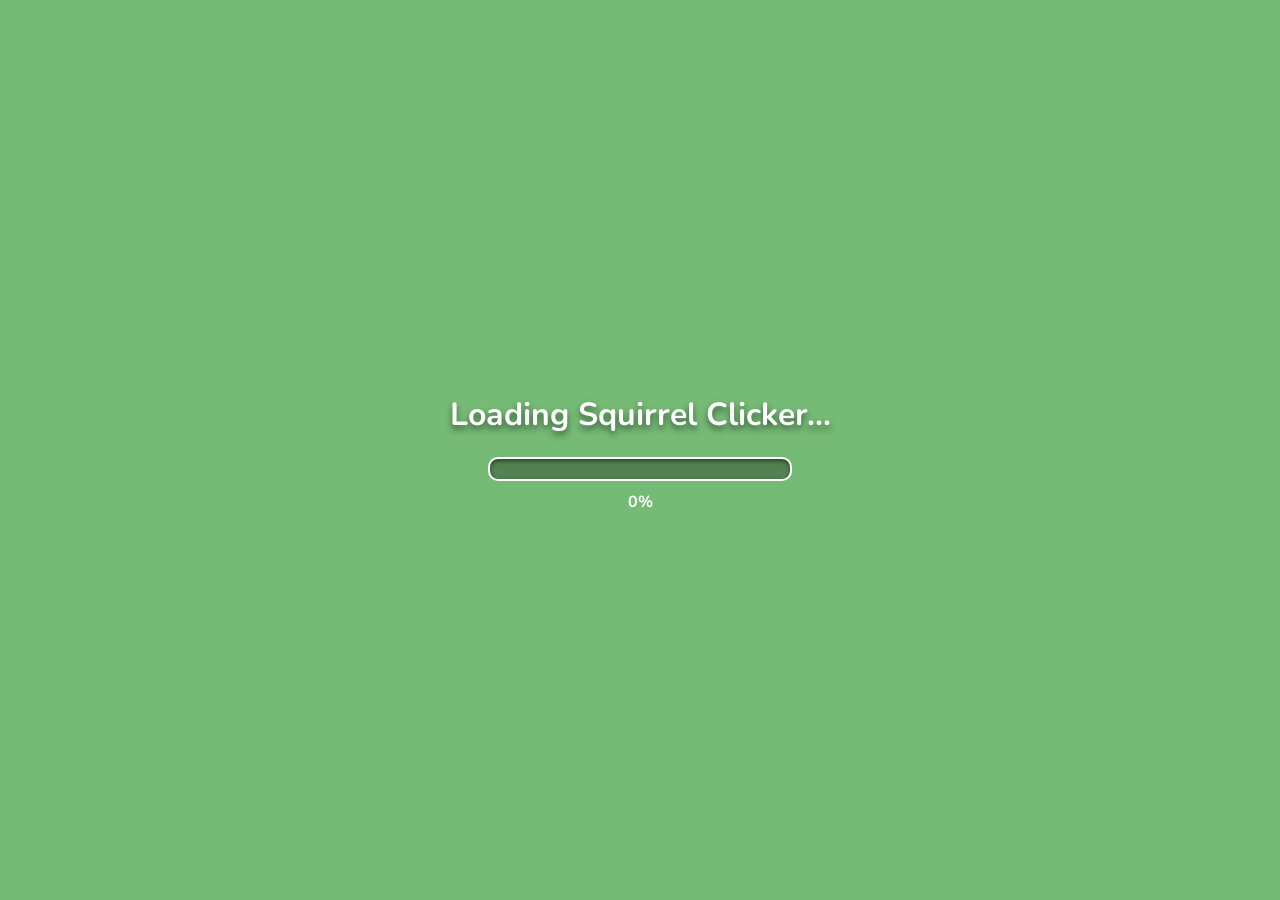
==== commit 7c43702d: "Update index.html" ====
--- a/index.html
+++ b/index.html
@@ -6,457 +6,7 @@
     <link rel="icon" type="x-icon" href="main/squirrel.ico">
     <title>Squirrel Clicker</title>
     <meta name="viewport" content="width=device-width, initial-scale=1.0">
-    <style>
-        @import url('https://fonts.googleapis.com/css2?family=Nunito:ital,wght@0,200..1000;1,200..1000&display=swap');
-
-html, body { 
-            height: 100%; 
-            width: 100%; 
-            margin: 0;
-            padding: 0;
-            background-color: #75ba75; 
-            transition: background-color 1s ease-in-out;
-            user-select: none; 
-            overflow: hidden; 
-            font-family: 'Nunito', sans-serif;
-        }
-
-        img {
-            -webkit-user-drag: none;
-        }
-
-        body.frenzy-active {
-            background-color: #f2ff00;
-        }
-
-        #bg-img {
-            background-image: url('main/squirrel.png');
-            opacity: 0.15;
-            background-repeat: no-repeat;
-            background-size: cover;
-            background-position: center;
-            position: fixed;
-            transition: opacity 1s ease-in-out;
-            top: 0;
-            left: 0;
-            width: 100vw;
-            height: 100vh;
-        }
-
-        body.frenzy-active #bg-img {
-            opacity: 0.2;
-        }
-                
-        html > * {
-            font-family: "Nunito" !important; 
-        }
-
-        .shop-btn, .danger-btn, #toggle-sidebar-btn, #toggle-army-btn {
-            font-family: 'Nunito', sans-serif !important;
-        }
-
-        #bg-canvas, #fg-canvas {
-            position: fixed;
-            top: 0;
-            left: 0;
-            width: 100vw;
-            height: 100vh;
-            pointer-events: none;
-        }
-
-        #bg-canvas { z-index: 5; }
-        #fg-canvas { z-index: 15; }
-
-.golden-squirrel {
-            position: fixed;
-            width: 80px;
-            height: 80px;
-            cursor: pointer;
-            z-index: 1000;
-
-            animation: 
-                popup-golden 0.5s cubic-bezier(0.34, 1.56, 0.64, 1) forwards,
-                pulse-golden 2s ease-in-out 0.5s infinite;
-            touch-action: manipulation;
-        }
-
-        @keyframes popup-golden {
-            0% { transform: scale(0) rotate(-45deg); opacity: 0; filter: drop-shadow(0 0 0px gold); }
-            100% { transform: scale(1) rotate(-5deg); opacity: 1; filter: drop-shadow(0 0 10px gold); }
-        }
-
-        @keyframes pulse-golden {
-            0% { transform: scale(1) rotate(-5deg); filter: drop-shadow(0 0 10px gold); }
-            50% { transform: scale(1.1) rotate(5deg); filter: drop-shadow(0 0 20px gold); }
-            100% { transform: scale(1) rotate(-5deg); filter: drop-shadow(0 0 10px gold); }
-        }
-
-        #counter {
-            transition: transform 0.1s ease;
-            display: inline-block;
-            margin: 0;
-            color: white;
-            text-shadow: 0 4px 6px rgba(0,0,0,0.2);
-            z-index: 20;
-        }
-
-        .text-bump {
-            transform: scale(1.1) rotate(2deg);
-        }
-
-        #c {
-            width: 230px;
-            height: 230px;
-            cursor: pointer;
-            transition: transform 0.3s cubic-bezier(0.34, 1.56, 0.64, 1);
-            user-select: none;
-            touch-action: none;
-            -webkit-user-drag: none;
-            border-radius: 50%;
-            z-index: 10;
-            position: relative;
-        }
-
-        #c:hover { transform: scale(1.05); }
-        #c:active { transition: transform 0.05s ease; transform: scale(0.95); }
-
-        #sidebar {
-            position: fixed;
-            left: 0;
-            top: 0;
-            width: 250px;
-            height: 100vh;
-            background: rgba(0, 0, 0, 0.4);
-            padding: 20px;
-            box-sizing: border-box;
-            display: flex;
-            flex-direction: column;
-            gap: 15px;
-            z-index: 50;
-            box-shadow: 2px 0 10px rgba(0,0,0,0.2);
-            overflow-y: auto;
-            transition: transform 0.3s ease;
-        }
-
-        .shop-header-container {
-            display: flex;
-            justify-content: space-between;
-            align-items: center;
-            margin-bottom: 10px;
-        }
-
-        .shop-header-container h2 {
-            margin: 0;
-            color: white;
-            text-align: left;
-            text-shadow: 0 2px 4px rgba(0,0,0,0.2);
-            font-size: 28px;
-        }
-
-        .buy-sell-toggle {
-            display: flex;
-            background: rgba(255, 255, 255, 0.15);
-            border-radius: 20px;
-            position: relative;
-            width: 100px;
-            height: 28px;
-            box-shadow: inset 0 2px 4px rgba(0,0,0,0.2);
-        }
-
-        .toggle-option {
-            flex: 1;
-            display: flex;
-            align-items: center;
-            justify-content: center;
-            cursor: pointer;
-            font-weight: 800;
-            font-size: 13px;
-            color: rgba(255,255,255,0.7);
-            z-index: 2;
-            transition: color 0.2s;
-        }
-
-        .toggle-option.active {
-            color: #000;
-        }
-
-        .buy-sell-toggle::before {
-            content: '';
-            position: absolute;
-            top: 0;
-            left: 0;
-            width: 50%;
-            height: 100%;
-            background: #fdef8a;
-            border-radius: 20px;
-            transition: transform 0.2s cubic-bezier(0.4, 0.0, 0.2, 1);
-            z-index: 1;
-            box-shadow: 0 2px 4px rgba(0,0,0,0.2);
-        }
-
-        body.sell-mode .buy-sell-toggle::before {
-            transform: translateX(100%);
-        }
-
-        #sidebar.closed { transform: translateX(-100%); }
-        body.sidebar-closed #game-container {
-            margin-left: 0;
-            width: calc(100vw - 350px);
-        }
-
-        #toggle-sidebar-btn {
-            position: fixed;
-            left: 260px;
-            top: 15px;
-            z-index: 60;
-            background: #f1c40f;
-            border: 2px solid #333;
-            border-radius: 8px;
-            padding: 5px 10px;
-            cursor: pointer;
-            font-weight: 900;
-            transition: left 0.3s ease, transform 0.1s;
-            box-shadow: 0 4px 6px rgba(0,0,0,0.2);
-        }
-        #toggle-sidebar-btn:hover { transform: scale(1.1); }
-        body.sidebar-closed #toggle-sidebar-btn { left: 15px; }
-
-        :root {
-            --left-space: 250px;
-            --right-space: 350px;
-        }
-
-        body.sidebar-closed { --left-space: 0px; }
-        body.army-closed { --right-space: 0px; }
-
-        #toggle-army-btn {
-            position: fixed;
-            right: 360px;
-            top: 15px;
-            z-index: 60;
-            background: #f1c40f;
-            border: 2px solid #333;
-            border-radius: 8px;
-            padding: 5px 10px;
-            cursor: pointer;
-            font-weight: 900;
-            transition: right 0.3s ease, transform 0.1s;
-            box-shadow: 0 4px 6px rgba(0,0,0,0.2);
-        }
-        #toggle-army-btn:hover { transform: scale(1.1); }
-        body.army-closed #toggle-army-btn { right: 15px; }
-
-        .rowCanvas {
-            width: 100%;
-            height: 128px;
-            display: block;
-            border-bottom: 6px solid #2e2319;
-            box-sizing: border-box;
-            background-color: #555;
-        }
-        
-        body.is-dragging, body.is-dragging * {
-            cursor: grabbing !important;
-        }
-
-        #building-sidebar {
-            position: fixed;
-            right: 0;
-            top: 0;
-            width: 350px;
-            height: 100vh;
-            background: rgba(0, 0, 0, 0.4);
-            box-sizing: border-box;
-            display: flex;
-            flex-direction: column;
-            z-index: 50;
-            box-shadow: -2px 0 10px rgba(0,0,0,0.2);
-            overflow-y: auto;
-            overflow-x: hidden;
-            transition: transform 0.3s ease;
-        }
-
-        #building-sidebar.closed {
-            transform: translateX(100%);
-        }
-
-        #building-sidebar::-webkit-scrollbar, #sidebar::-webkit-scrollbar { width: 12px; }
-        #building-sidebar::-webkit-scrollbar-track, #sidebar::-webkit-scrollbar-track { background: rgba(0, 0, 0, 0.5); border-left: 1px solid rgba(0,0,0,0.8); }
-        #building-sidebar::-webkit-scrollbar-thumb, #sidebar::-webkit-scrollbar-thumb { background: linear-gradient(90deg, #555, #777); border-radius: 6px; border: 1px solid #111; }
-
-        .shop-btn {
-            background-color: #f1c40f;
-            color: #333;
-            border: none;
-            border-radius: 15px;
-            padding: 10px 15px;
-            font-size: 16px;
-            font-weight: 800;
-            cursor: pointer;
-            box-shadow: 0 4px 6px rgba(0,0,0,0.2);
-            transition: transform 0.1s, background-color 0.2s;
-            display: flex;
-            align-items: center;
-            justify-content: center;
-            gap: 8px;
-            text-align: center;
-            line-height: 1.2;
-        }
-
-        #game-container {
-            display: flex; 
-            flex-direction: column; 
-            align-items: center; 
-            position: fixed;
-            left: 50%;
-            top: 20px;
-            transform: translateX(-50%);
-            gap: 20px;
-            pointer-events: none;
-            z-index: 25;
-        }
-
-        #clicker-wrapper { 
-            position: fixed; 
-            left: 50%;
-            top: 50%;
-            width: 230px; 
-            height: 230px; 
-            display: flex; 
-            justify-content: center; 
-            align-items: center; 
-            margin: 0; 
-            z-index: 10; 
-            pointer-events: none; 
-            transform: translate(-50%, -50%); 
-        }
-
-        .shop-btn:hover:not(:disabled) { transform: scale(1.05); background-color: #f39c12; }
-        .shop-btn:active:not(:disabled) { transform: scale(0.95); }
-        .shop-btn:disabled { background-color: #95a5a6; color: #ecf0f1; cursor: not-allowed; box-shadow: none; }
-
-        @keyframes icon-sin { 0% { transform: scale(1); } 50% { transform: scale(1.2); } 100% { transform: scale(1); } }
-        .btn-icon { width: 24px; height: 24px; animation: icon-sin 1.5s ease-in-out infinite; pointer-events: none; }
-
-        #buffs-container { position: fixed; top: 70px; right: 370px; display: flex; flex-direction: column; gap: 15px; z-index: 2000; transition: right 0.3s ease; }
-        body.army-closed #buffs-container { right: 20px; }
-
-        .buff-box { width: 60px; height: 60px; background-color: #f1c40f; border-radius: 15px; box-shadow: 0 4px 6px rgba(0,0,0,0.2); position: relative; overflow: hidden; display: flex; align-items: center; justify-content: center; }
-        .buff-icon-img { width: 36px; height: 36px; z-index: 1; pointer-events: none; }
-        .buff-overlay { position: absolute; top: 0; left: 0; width: 100%; background: rgba(0, 0, 0, 0.55); z-index: 2; pointer-events: none; }
-
-        #toast-container { position: fixed; bottom: 20px; right: 370px; display: flex; flex-direction: column; gap: 10px; z-index: 3000; pointer-events: none; transition: right 0.3s ease; }
-        body.army-closed #toast-container { right: 20px; }
-
-        .toast { background: rgba(0, 0, 0, 0.8); color: #f1c40f; padding: 15px 25px; border-radius: 10px; border-left: 5px solid #f1c40f; box-shadow: 0 4px 6px rgba(0,0,0,0.3); font-family: 'Nunito', sans-serif; animation: slideIn 0.5s ease-out, fadeOut 0.5s ease-in 4.5s forwards; max-width: 280px; word-wrap: break-word; }
-
-        .toast h4 { margin: 0 0 5px 0; font-size: 18px; }
-        .toast p { margin: 0; font-size: 14px; color: white; }
-
-        @keyframes slideIn { from { transform: translateX(120%); } to { transform: translateX(0); } }
-        @keyframes fadeOut { from { opacity: 1; } to { opacity: 0; } }
-
-        #achievements-panel, #settings-panel, #ascension-panel, #tutorial-panel, #upgrade-panel { 
-            position: fixed; top: 50%; left: 50%; transform: translate(-50%, -50%) scale(0); 
-            background: #fff; padding: 20px; border-radius: 15px; box-shadow: 0 10px 30px rgba(0,0,0,0.5); 
-            z-index: 4000; max-height: 70vh; overflow-y: auto; transition: transform 0.1s ease-out; 
-        }
-        
-        #achievements-panel, #settings-panel, #ascension-panel { width: 400px; }
-
-        #tutorial-panel { width: 500px; padding: 0; background: #f0f0f0; border: 4px solid #b3b3b3; overflow: hidden; display: flex; flex-direction: column; }
-        #upgrade-panel { width: 300px; text-align: center; overflow-x: hidden; }
-
-        #achievements-panel.open, #settings-panel.open, #ascension-panel.open, #tutorial-panel.open, #upgrade-panel.open { 
-            transform: translate(-50%, -50%) scale(1); 
-        }
-
-        .ach-header { display: flex; justify-content: space-between; align-items: center; border-bottom: 2px solid #eee; padding-bottom: 10px; margin-bottom: 15px; }
-        .ach-header h2 { margin: 0; color: #333; }
-        .close-btn { cursor: pointer; font-weight: bold; font-size: 20px; color: #e74c3c; }
-
-        .ach-item { 
-            padding: 10px; border-bottom: 1px solid #eee; 
-            display: flex; flex-direction: row; align-items: center; gap: 15px; 
-            opacity: 0.5; filter: grayscale(1); 
-        }
-        .ach-item.unlocked { opacity: 1; filter: grayscale(0); }
-        .ach-icon { width: 48px; height: 48px; object-fit: contain; flex-shrink: 0; }
-        .ach-text-content { display: flex; flex-direction: column; }
-        .ach-item h4 { margin: 0 0 5px 0; color: #2980b9; }
-        .ach-item.unlocked h4 { color: #f39c12; }
-        .ach-item p { margin: 0; font-size: 14px; color: #666; }
-
-        .danger-btn { background-color: #e74c3c; color: white; border: none; border-radius: 10px; padding: 15px; font-size: 16px; font-weight: 800; cursor: pointer; width: 100%; transition: transform 0.1s, background-color 0.2s; box-shadow: 0 4px 6px rgba(0,0,0,0.2); }
-        .danger-btn:hover { background-color: #c0392b; transform: scale(1.02); }
-        .danger-btn:active { transform: scale(0.98); }
-
-        #modal-overlay { position: fixed; top: 0; left: 0; width: 100%; height: 100%; background: rgba(0, 0, 0, 0.6); z-index: 3500; opacity: 0; pointer-events: none; transition: opacity 0.3s ease; }
-        #modal-overlay.active { opacity: 1; pointer-events: auto; }
-
-        #zoom-container { position: fixed; bottom: 20px; left: 50%; transform: translateX(-50%); background: rgba(0, 0, 0, 0.6); color: white; padding: 10px 20px; border-radius: 20px; display: flex; align-items: center; gap: 10px; z-index: 60; }
-        #c { pointer-events: auto; }
-
-        #reset-zoom-btn { background: none; border: none; color: white; font-size: 18px; cursor: pointer; display: flex; align-items: center; justify-content: center; padding: 0; transition: transform 0.3s ease; outline: none; }        #reset-zoom-btn:hover { transform: rotate(-180deg) scale(1.2); }
-        #reset-zoom-btn:active { transform: rotate(-180deg) scale(0.9); }
-
-        #fps-counter { 
-            position: fixed; 
-            bottom: 20px; 
-            left: 270px; 
-            background: rgba(0, 0, 0, 0.6); 
-            color: white; 
-            padding: 10px 20px; 
-            border-radius: 20px; 
-            align-items: center; 
-            gap: 5px; 
-            z-index: 60; 
-            font-family: 'Nunito', sans-serif;
-            font-weight: 900;
-            transition: left 0.3s ease;
-            display: none;
-        }
-        body.sidebar-closed #fps-counter { left: 20px; }
-
-        #tutorial-panel.open, #upgrade-panel.open { transform: translate(-50%, -50%) scale(1); }
-
-        @media (max-width: 900px) {
-            #toggle-army-btn {
-                top: 55px;
-            }
-        }
-        #tut-level-img {
-            transition: transform 0.25s cubic-bezier(.29,1.74,.46,.66);
-        }
-
-        #loading-screen {
-            position: fixed;
-            top: 0; left: 0; width: 100vw; height: 100vh;
-            background: #75ba75;
-            z-index: 9999999;
-            display: flex;
-            align-items: center;
-            justify-content: center;
-            transition: opacity 0.5s ease;
-        }
-        #loading-content {
-            text-align: center;
-        }
-        #loading-bar-container {
-            width: 300px; height: 20px;
-            background: rgba(0,0,0,0.3);
-            border-radius: 10px;
-            margin: 0 auto;
-            overflow: hidden;
-            border: 2px solid #fff;
-            box-shadow: inset 0 2px 4px rgba(0,0,0,0.5);
-        }
-        #loading-bar {
-            width: 0%; height: 100%;
-            background: #f1c40f;
-            transition: width 0.1s ease;
-        }
-    </style>
+    <link rel="stylesheet" href="style.css">
 </head>
 <body>
     <div id="loading-screen">
@@ -667,2206 +217,6 @@
             <strong>You have no soldiers!</strong>
         </div>
     </div>
-<script>
-    window.addEventListener('error', function(e) {
-        if (e.target && e.target.tagName) {
-            const tag = e.target.tagName.toLowerCase();
-            const brokenSrc = e.target.getAttribute('src') || e.target.src;
-            
-            if (tag === 'img') {
-                if (!e.target.src.endsWith('main/unkown.png')) {
-                    e.target.title = `Failed Loading: '${brokenSrc}'`;
-                    e.target.src = 'main/unkown.png';
-                }
-            } else if (tag === 'audio' || tag === 'video') {
-                e.target.title = `Failed Loading Media: '${brokenSrc}'`;
-                console.warn(`Failed loading media: ${brokenSrc}`);
-            }
-        }
-    }, true);
-
-    const SVG_DATA = {
-        default: `<svg xmlns="http://www.w3.org/2000/svg" width="60" height="94" viewBox="0 0 60.4 93.9"><g transform="translate(-238.5,-177.68)"><path d="M239.69,181.12l28.27,26.92l27.07,27.12l-25.3,1.25l5.99,13.1c3.38,7.21,6.07,13.48,6.07,13.94c-0.07,0.84-10.45,5.6-11.91,5.49c-0.38-0.01-3.53-6.14-6.84-13.58c-3.38-7.44-6.3-13.57-6.53-13.57c-0.23,0-3.99,3.41-8.3,7.58l-7.91,7.66v-38.66z" fill="#24b813"/><path d="M295.34,235.14l-26.3,0.97l13.24,28.31l-11.69,5.23l-13.79-28.52l-16.8,15.82v-75.73z" fill="none" stroke="#085300" stroke-width="3" stroke-linecap="round"/></g></svg>`,
-        pointer: `<svg xmlns="http://www.w3.org/2000/svg" width="76" height="96" viewBox="0 0 76.3 96.7"><g transform="translate(-209.2,-178.2)"><path d="M241.1,179.2c1.4,0,3.1,0.7,4.2,1.9c1.8,1.7,1.9,2.1,1.9,13.5v11.6l1.9-1.8c1.1-1.2,2.7-1.9,4.2-1.9c2.8,0,6.2,2.9,6.2,5.3c0,1.4,0.1,1.4,1.9-0.3c1.1-1.2,2.7-1.9,4.2-1.9c2.8,0,6.2,2.9,6.2,5.3c0,1.4,0.1,1.4,1.9-0.3c2.4-2.5,6-2.5,8.5,0l1.9,1.8v20.8c0,22.4-0.3,24-4.2,29.7c-4.1,5.9-14,10.8-21.8,10.8c-12.7,0-24.5-7.1-34.1-20.6c-2.1-3-6.2-8.4-9.1-12c-4.1-5.1-5.2-7.1-5.2-9.1c0-3.2,2.9-6.3,6-6.3c2.7,0,8.3,2.8,13.9,7c2.2,1.6,4.2,3,4.5,3c0.2,0,0.3-11.9,0.3-26.4v-26.5l1.9-1.8c1.1-1.2,2.8-1.9,4.2-1.9z" fill="#0d4d08"/><path d="M235.9,184.4c0,0,0.8-4.7,5.2-4.4c4.2,0.3,5.4,4.4,5.4,4.4l0.4,39.3c0,0-0.4-10.3,1.4-16.3c1-3.4,4.4-4,5.1-4c4.5,0.1,6,5,6.3,10c0.1,2.1,0,4.8-0.1,6.6c-0.1,1.7-0.2,2.6-0.3,3.2c0,0,0.2-1.7,0.3-4.1c0.09-3-0.4-7,0.9-9.7c0.8-1.7,3-3.2,5.1-3.2c6.2,0.1,6.4,8.9,6.2,14c-0.1,2.1,0,3.8,0,3.8c0,0-0.9-14.5,5.8-14.7c4.1-0.1,5.5,4,5.5,4c0,0,0.2,9.9,0.3,15.5c0,5.5-0.1,18.1-0.1,18.1c0,0-0.3,8.2-1.4,10.8c-1.4,3.4-4.7,7.8-7.4,9.5c-10.8,7-18.1,5.4-18.1,5.4c0,0-5.2-0.07-9.9-1.8c-5-1.9-9.8-5.7-13.2-8.7c-8.2-7.1-22.5-28.9-22.5-28.9c0,0-0.2-1.5,0-2.5c0.1-0.4,0.7-1.9,1.6-2.8c0.8-0.8,1.9-1.3,2.3-1.4c1.1-0.2,3.6,0,3.6,0c0,0,4.7,2.5,7.4,4.2c3,1.9,9.7,6.9,9.7,6.9z" fill="#24b813" stroke="#085300" stroke-width="3.5" stroke-linecap="round"/></g></svg>`
-    };
-
-    const cursorImages = { default: new Image(), pointer: new Image() };
-    let cursorsLoaded = 0;
-
-    const initCursorImage = (type) => {
-        cursorImages[type].src = 'data:image/svg+xml;base64,' + btoa(SVG_DATA[type]);
-        cursorImages[type].onload = () => {
-            cursorsLoaded++;
-        };
-    };
-    initCursorImage('default');
-    initCursorImage('pointer');
-
-    let cursorSize = 32;
-    let useCustomCursor = false;
-
-    function updateCursorSize(newSize) {
-        cursorSize = Math.min(Math.max(parseInt(newSize), 20), 80);
-        
-        const sizeValEl = document.getElementById('cursor-size-val');
-        if (sizeValEl) sizeValEl.innerText = cursorSize + 'px';
-
-        let styleEl = document.getElementById('dynamic-cursor-css');
-        if (!styleEl) {
-            styleEl = document.createElement('style');
-            styleEl.id = 'dynamic-cursor-css';
-            document.head.appendChild(styleEl);
-        }
-
-        let cursorDiv = document.getElementById('custom-cursor-div');
-        if (!cursorDiv) {
-            cursorDiv = document.createElement('div');
-            cursorDiv.id = 'custom-cursor-div';
-            cursorDiv.style.position = 'fixed';
-            cursorDiv.style.top = '0';
-            cursorDiv.style.left = '0';
-            cursorDiv.style.pointerEvents = 'none';
-            cursorDiv.style.zIndex = '999999';
-            cursorDiv.style.backgroundRepeat = 'no-repeat';
-            cursorDiv.style.backgroundSize = 'contain';
-            cursorDiv.style.transition = 'opacity 0.1s ease';
-            cursorDiv.style.willChange = 'transform';
-            cursorDiv.style.imageRendering = 'pixelated';
-            document.body.appendChild(cursorDiv);
-        }
-
-        if (!useCustomCursor) {
-            styleEl.innerHTML = '';
-            cursorDiv.style.display = 'none';
-            localStorage.setItem('sq_cur_size', cursorSize);
-            return;
-        }
-        
-        if (cursorsLoaded < 2) return;
-
-        styleEl.innerHTML = `*, html, body { cursor: none !important; }`;
-
-        cursorDiv.style.display = 'block';
-        cursorDiv.style.width = cursorSize + 'px';
-        cursorDiv.style.height = Math.round(cursorSize * 1.56) + 'px';
-        
-        localStorage.setItem('sq_cur_size', cursorSize);
-    }
-
-    document.getElementById('cursor-size').addEventListener('input', (e) => {
-        updateCursorSize(e.target.value);
-    });
-
-    document.getElementById('use-custom-cursor').addEventListener('change', (e) => {
-        useCustomCursor = e.target.checked;
-        localStorage.setItem('sq_use_custom_cur', useCustomCursor);
-        document.getElementById('cursor-size').disabled = !useCustomCursor;
-        updateCursorSize(cursorSize); 
-    });
-
-    let targetZoom = 1;
-    let smoothZoom = 1;
-    const zoomSpeed = 0.1;
-
-    let freeCamEnabled = false;
-    let showCullBox = false;
-    let showLodText = false;
-    let showEntityAABB = false;
-    let showGlobalAABB = false;
-    let camPanX = 0;
-    let camPanY = 0;
-    let targetPanX = 0;
-    let targetPanY = 0;
-    let isDraggingCam = false;
-    let dragCamStartX = 0;
-    let dragCamStartY = 0;
-
-    let cullLockX = 0;
-    let cullLockY = 0;
-    let cullLockZoom = 1;
-
-    let totalTokensEver = 0;
-    let goldenAcorns = 0;
-    let unspentAcorns = 0;
-    let offlineUpgradeLevel = 0;
-    let count = 0;
-
-    let buildingOrder = [];
-
-    const achievementsList = [
-        { id: 'ach1', req: 1, icon: 'beginnings.png', title: 'The Beginnings', desc: 'Get your very first token.' },
-        { id: 'ach2', req: 100, icon: 'hundred.png', title: 'Token Novice', desc: 'Collect 100 total tokens.' },
-        { id: 'ach3', req: 1000, icon: 'thousand.png', title: 'Token Scout', desc: 'Collect 1,000 total tokens.' },
-        { id: 'ach4', req: 10000, icon: 'ten_thousand.png', title: 'Toekn Enthusiast', desc: 'Collect 10,000 total tokens.' },
-        { id: 'ach5', req: 100000, icon: 'hundred_thousand.png', title: 'A Token Creator', desc: 'Collect 100,000 total tokens.' },
-        { id: 'ach6', req: 1000000, icon: 'million.png', title: 'A Millionaire', desc: 'Collect 1,000,000 total tokens.' },
-        { id: 'ach_chron_rev', reqChron: Math.floor((2 * Math.PI * 240) / 85), icon: 'chron_circle.png', title: 'A little better..', desc: 'Complete the first circle of Chronisters.' },
-        { id: 'ach_chum_rev', reqChum: Math.floor((2 * Math.PI * 240) / 95), icon: 'chum_circle.png', title: 'Toad-ally nice', desc: 'Complete the first circle of Chumtoads.' },
-        { id: 'ach_john_rev', reqJohn: 1, icon: 'john.png', title: 'I think we\'re getting somewhere!..', desc: 'Recruit your very first John.' },
-        { id: 'ach_cps', icon: 'cps_fast.png', title: 'Hyperactive', desc: 'Click the squirrel 12 times in a single second!' }
-    ];
-    let freeShopEnabled = false;
-    let unlockedAchievements = [];
-
-    let shopMode = 'buy';
-
-    function setShopMode(mode) {
-        shopMode = mode;
-        if (mode === 'sell') {
-            document.body.classList.add('sell-mode');
-            document.getElementById('mode-buy').classList.remove('active');
-            document.getElementById('mode-sell').classList.add('active');
-        } else {
-            document.body.classList.remove('sell-mode');
-            document.getElementById('mode-sell').classList.remove('active');
-            document.getElementById('mode-buy').classList.add('active');
-        }
-        updateDisplay(true);
-    }
-
-    let chronCount = 0;
-    let chumCount = 0;
-    let johnCount = 0;
-    
-    let displayCount = -1; 
-    let chronCost = 10;
-    let chumCost = 100;
-    let johnCost = 1000;
-    
-    let currentMultiplier = 1;
-    let frenzyMultiplier = 1;
-    let activeBooster = null;
-    let activeFrenzy = null;
-
-    let chronLevels = [];
-    let chumLevels = [];
-    
-    let hasSeenLevelTut = false;
-    let tutAnimInterval = null;
-    let activeUpgradeIndex = -1;
-
-    const MAX_LEVELS = {
-        'john': 1,
-        'chron': 3,
-        'chum': 3
-    };
-
-    const chumImgCache = {};
-    function getChumImg(lvl) {
-        if (!chumImgCache[lvl]) {
-            chumImgCache[lvl] = new Image();
-            chumImgCache[lvl].src = `ent/chum_${lvl}.png`; 
-            chumImgCache[lvl].onerror = function() { this.src = 'main/unkown.png'; };        }
-        return chumImgCache[lvl];
-    }
-
-    let showFpsCounter = true;
-    let fpsFrames = 0;
-    let fpsLastTime = performance.now();
-    let currentFps = 60;
-
-let targetAnimSpeed = 1.0;
-    let currentAnimSpeed = 1.0;
-    let lastAnimTime = performance.now();
-    let gameTime = 0;
-    
-    let isFocused = document.hasFocus();
-    let lastRenderTime = performance.now();
-    window.addEventListener('focus', () => isFocused = true);
-    window.addEventListener('blur', () => isFocused = false);
-
-    document.getElementById('show-fps-setting').addEventListener('change', (e) => {
-        showFpsCounter = e.target.checked;
-        document.getElementById('fps-counter').style.display = showFpsCounter ? 'flex' : 'none';
-        localStorage.setItem('sq_show_fps', showFpsCounter);
-    });
-
-    const chronImgCache = {};
-    function getChronImg(lvl) {
-        if (!chronImgCache[lvl]) {
-            chronImgCache[lvl] = new Image();
-            chronImgCache[lvl].src = `ent/chron_${lvl}.png`; 
-            chronImgCache[lvl].onerror = function() { this.src = 'main/unkown.png'; };        }
-        return chronImgCache[lvl];
-    }
-
-    function getTotalPassiveTPS() {
-        let chronTPS = chronLevels.reduce((sum, lvl) => sum + (lvl * 1), 0);
-        let chumTPS = chumLevels.reduce((sum, lvl) => sum + (lvl * 5), 0);
-        let johnTPS = johnCount * 25;
-        return chronTPS + chumTPS + johnTPS;
-    }
-    
-    const counterDisplay = document.getElementById('counter');
-    const clickerImage = document.getElementById('c');
-    const buyJohnBtn = document.getElementById('buy-john-btn');
-    const buyJohnText = document.getElementById('buy-john-text');
-    const buyChronBtn = document.getElementById('buy-chron-btn');
-    const buyChronText = document.getElementById('buy-chron-text');
-    const buyX2Btn = document.getElementById('buy-x2-btn');
-    const buyX5Btn = document.getElementById('buy-x5-btn');
-    const bgCanvas = document.getElementById('bg-canvas');
-    const bgCtx = bgCanvas.getContext('2d');
-    const fgCanvas = document.getElementById('fg-canvas');
-    const fgCtx = fgCanvas.getContext('2d');
-
-let particles = [];
-    let popups = [];
-    let bgTokens = [];
-    let bgTokenAccumulator = 0;
-    let recentClicks = [];
-    let cpsAchieved = false;
-    const imgJohn = new Image(); imgJohn.src = 'ent/john.png';
-    const imgChron = new Image(); imgChron.src = 'ent/chron.png';
-    const imgToken = new Image(); imgToken.src = 'main/temp_token.png';
-
-    document.getElementById('canvas-zoom').addEventListener('input', (e) => { targetZoom = parseFloat(e.target.value); });
-
-    
-    function formatNumberWords(num) {
-        if (num < 1000000) return Math.floor(num).toLocaleString();
-        const suffixes = [
-            { value: 1e33, symbol: " decillion" },
-            { value: 1e30, symbol: " nonillion" },
-            { value: 1e27, symbol: " octillion" },
-            { value: 1e24, symbol: " septillion" },
-            { value: 1e21, symbol: " sextillion" },
-            { value: 1e18, symbol: " quintillion" },
-            { value: 1e15, symbol: " quadrillion" },
-            { value: 1e12, symbol: " trillion" },
-            { value: 1e9, symbol: " billion" },
-            { value: 1e6, symbol: " million" }
-        ];
-        for (let i = 0; i < suffixes.length; i++) {
-            if (num >= suffixes[i].value) {
-                return (num / suffixes[i].value).toLocaleString(undefined, { minimumFractionDigits: 3, maximumFractionDigits: 3 }) + suffixes[i].symbol;
-            }
-        }
-        return Math.floor(num).toLocaleString();
-    }
-
-    function getPrestigeMultiplier() { return 1 + (goldenAcorns * 0.01); }
-
-    function playClickSound() { return; }
-
-    function resizeCanvas() {
-        bgCanvas.width = window.innerWidth;
-        bgCanvas.height = window.innerHeight;
-        fgCanvas.width = window.innerWidth;
-        fgCanvas.height = window.innerHeight;
-
-        if (window.innerWidth <= 900) {
-            const shopOpen = !document.body.classList.contains('sidebar-closed');
-            const armyOpen = !document.body.classList.contains('army-closed');
-            
-            if (shopOpen && armyOpen) {
-                document.getElementById('building-sidebar').classList.add('closed');
-                document.body.classList.add('army-closed');
-                document.getElementById('toggle-army-btn').innerText = "< Open Army";
-            }
-        }
-    }
-
-    window.addEventListener('resize', resizeCanvas);
-    resizeCanvas();
-
-    function updateDisplay(forceUpdate = false) {
-        const currentFloor = Math.floor(count);
-        const totalPrestigePossible = Math.floor(Math.cbrt(totalTokensEver / 1000000000000));
-        const pendingAcorns = Math.max(0, totalPrestigePossible - goldenAcorns);
-        const ascendBtn = document.getElementById('ascend-btn');
-        const ascendText = document.getElementById('ascend-text');
-        const acornCounter = document.getElementById('acorn-counter');
-        const tpsCounter = document.getElementById('tps-counter');
-
-const currentTPS = getTotalPassiveTPS() * currentMultiplier * frenzyMultiplier * getPrestigeMultiplier();
-        tpsCounter.innerText = `${currentTPS < 1000000 ? currentTPS.toLocaleString(undefined, {minimumFractionDigits: 1, maximumFractionDigits: 1}) : formatNumberWords(currentTPS)} per second`;
-        if (totalTokensEver >= 1000000000000) ascendBtn.style.display = 'flex';
-        ascendText.innerText = `+${pendingAcorns} Golden Acorns`;
-        
-        if (goldenAcorns > 0) {
-            acornCounter.style.display = 'block';
-            acornCounter.innerText = `${goldenAcorns} Prestige (+${goldenAcorns}%) | ${unspentAcorns} Unspent`;
-            document.getElementById('ascension-shop-btn').style.display = 'flex';
-            document.getElementById('unspent-display').innerText = unspentAcorns;
-            document.getElementById('offline-eff-txt').innerText = `${offlineUpgradeLevel * 5}%`;
-            const nextOfflineCost = freeShopEnabled ? 0 : offlineUpgradeLevel + 1;
-            document.getElementById('offline-cost-txt').innerText = `Cost: ${nextOfflineCost}`;
-            document.getElementById('buy-offline-btn').disabled = unspentAcorns < nextOfflineCost;      
-        } else {
-            acornCounter.style.display = 'none';
-            document.getElementById('ascension-shop-btn').style.display = 'none';
-        }
-        
-if (currentFloor !== displayCount || forceUpdate) {
-            counterDisplay.innerText = `${formatNumberWords(currentFloor)} Token${currentFloor !== 1 ? 's' : ''}`;
-            displayCount = currentFloor;
-
-            chronCost = freeShopEnabled ? 0 : Math.ceil(10 * Math.pow(1.15, chronCount));
-            chumCost = freeShopEnabled ? 0 : Math.ceil(100 * Math.pow(1.20, chumCount));
-            johnCost = freeShopEnabled ? 0 : Math.ceil(1000 * Math.pow(1.25, johnCount));
-
-            let chronSell = Math.floor(Math.ceil(10 * Math.pow(1.15, Math.max(0, chronCount - 1))) * 0.5);
-            let chumSell = Math.floor(Math.ceil(100 * Math.pow(1.20, Math.max(0, chumCount - 1))) * 0.5);
-            let johnSell = Math.floor(Math.ceil(1000 * Math.pow(1.25, Math.max(0, johnCount - 1))) * 0.5);
-
-if (shopMode === 'buy') {
-                buyChronText.innerText = `Buy Chronister (${formatNumberWords(chronCost)})`;
-                buyChronBtn.disabled = count < chronCost;
-
-                document.getElementById('buy-chum-text').innerText = `Buy Chumtoad (${formatNumberWords(chumCost)})`;
-                document.getElementById('buy-chum-btn').disabled = count < chumCost;
-                
-                buyJohnText.innerText = `Buy John (${formatNumberWords(johnCost)})`;
-                buyJohnBtn.disabled = count < johnCost;
-            } else {
-                buyChronText.innerText = `Sell Chronister (+${formatNumberWords(chronSell)})`;
-                buyChronBtn.disabled = chronCount <= 0;
-
-                document.getElementById('buy-chum-text').innerText = `Sell Chumtoad (+${formatNumberWords(chumSell)})`;
-                document.getElementById('buy-chum-btn').disabled = chumCount <= 0;
-                
-                buyJohnText.innerText = `Sell John (+${formatNumberWords(johnSell)})`;
-                buyJohnBtn.disabled = johnCount <= 0;
-            }
-            
-            document.getElementById('chron-owned').innerText = `[${chronCount}]`;
-            document.getElementById('chum-owned').innerText = `[${chumCount}]`;
-            document.getElementById('john-owned').innerText = `[${johnCount}]`;
-
-            document.getElementById('x2-text').innerHTML = `x2 Boost (60s)<br>Cost: ${freeShopEnabled ? 0 : 500}`;
-            document.getElementById('x5-text').innerHTML = `x5 Boost (30s)<br>Cost: ${freeShopEnabled ? 0 : 5000}`;
-            document.getElementById('buy-x2-btn').disabled = count < (freeShopEnabled ? 0 : 500) || currentMultiplier > 1;
-            document.getElementById('buy-x5-btn').disabled = count < (freeShopEnabled ? 0 : 5000) || currentMultiplier > 1;
-        }
-    }
-
-    const BUILDING_CONFIG = {
-        'john': {
-            bg: 'bg/bg_john.png',
-            icon: 'ent/john.png',
-            scrollColor: '#f1c40f',
-            scrollHover: '#f39c12',
-            scrollTrack: 'rgba(241, 196, 15, 0.2)'
-        },
-        'chron': {
-            bg: 'bg/bg_chron.png',
-            icon: 'ent/chron.png',
-            scrollColor: '#6a0dad',
-            scrollHover: '#8e44ad',
-            scrollTrack: 'rgba(106, 13, 173, 0.2)'
-        },
-        'chum': {
-            bg: 'bg/bg_chum.png',
-            icon: 'ent/chum_1.png',
-            scrollColor: '#27ae60',
-            scrollHover: '#2ecc71',
-            scrollTrack: 'rgba(39, 174, 96, 0.2)'
-        }
-    };
-
-    const buildingData = {};
-    const ENT_SPACING = 35;
-    let activeDragId = null;
-
-    function initBuildingCanvas(id) {
-        let config = BUILDING_CONFIG[id];
-        let sidebar = document.getElementById('building-sidebar');
-        let canvas = document.createElement('canvas');
-        canvas.id = `rowCanvas-${id}`;
-        canvas.width = sidebar.clientWidth || 338; 
-        canvas.height = 128;
-        canvas.className = 'rowCanvas';
-        sidebar.appendChild(canvas);
-
-        let rowData = {
-            canvas: canvas,
-            ctx: canvas.getContext('2d'),
-            bgImg: new Image(),
-            entImg: new Image(),
-            count: 0,
-            entities: [],
-            renderOrder: [],
-            scrollX: 0,
-            bgScrollX: 0,
-            dragStartX: 0,
-            scrollStartX: 0,
-            mouseX: -1,
-            mouseY: -1
-        };
-        rowData.bgImg.src = config.bg;
-        rowData.entImg.src = config.icon;
-        buildingData[id] = rowData;
-
-        let clickStartX = 0;
-
-        canvas.addEventListener('mousedown', (e) => {
-            let rect = canvas.getBoundingClientRect();
-            let mouseY = e.clientY - rect.top;
-            clickStartX = e.clientX;
-            
-            if (mouseY > 108) {
-                activeDragId = id;
-                rowData.dragStartX = e.clientX;
-                rowData.scrollStartX = rowData.scrollX;
-                document.body.classList.add('is-dragging');
-            }
-        });
-
-        canvas.addEventListener('mousemove', (e) => {
-            let rect = canvas.getBoundingClientRect();
-            rowData.mouseX = e.clientX - rect.left;
-            rowData.mouseY = e.clientY - rect.top;
-        });
-        
-        canvas.addEventListener('mouseleave', () => {
-            rowData.mouseX = -1;
-            rowData.mouseY = -1;
-        });
-
-        canvas.addEventListener('mouseup', (e) => {
-            if (Math.abs(e.clientX - clickStartX) < 5 && rowData.mouseY <= 108 && (id === 'chron' || id === 'chum')) {
-                let hoveredIdx = -1;
-                for (let k = rowData.renderOrder.length - 1; k >= 0; k--) {
-                    let i = rowData.renderOrder[k].index;
-                    let ent = rowData.renderOrder[k].ent;
-                    let dx = 15 + (i * ENT_SPACING) + ent.offsetX - rowData.scrollX;
-                    let dy = ent.offsetY + (ent.jumpY || 0);
-                    if (rowData.mouseX >= dx && rowData.mouseX <= dx + 45 && rowData.mouseY >= dy && rowData.mouseY <= dy + 45) { 
-                        hoveredIdx = i; 
-                        break; 
-                    }
-                }
-                if (hoveredIdx !== -1) openUpgradeModal(id, hoveredIdx);
-            }
-        });
-
-        canvas.addEventListener('wheel', (e) => {
-            e.preventDefault(); 
-            let maxScroll = Math.max(0, (rowData.count * ENT_SPACING) + 60 - canvas.width);
-            rowData.scrollX += e.deltaY * 0.5;
-            if (rowData.scrollX < 0) rowData.scrollX = 0;
-            if (rowData.scrollX > maxScroll) rowData.scrollX = maxScroll;
-        });
-    }
-
-    window.addEventListener('mousemove', (e) => {
-        if (activeDragId) {
-            let rowData = buildingData[activeDragId];
-            let maxScroll = Math.max(0, (rowData.count * ENT_SPACING) + 60 - rowData.canvas.width);
-            if (maxScroll <= 0) return;
-            let dragDist = e.clientX - rowData.dragStartX;
-            let trackWidth = rowData.canvas.width - 20;
-            let thumbWidth = Math.max(20, (rowData.canvas.width / ((rowData.count * ENT_SPACING) + 60)) * trackWidth);
-            let ratio = maxScroll / (trackWidth - thumbWidth);
-            rowData.scrollX = rowData.scrollStartX + (dragDist * ratio);
-            if (rowData.scrollX < 0) rowData.scrollX = 0;
-            if (rowData.scrollX > maxScroll) rowData.scrollX = maxScroll;
-        }
-    });
-
-    window.addEventListener('mouseup', () => { 
-        activeDragId = null; 
-        document.body.classList.remove('is-dragging');
-    });
-
-    function updateArmyVisibility() {
-        const msg = document.getElementById('no-soldiers-msg');
-        if (!msg) return;
-        if (johnCount === 0 && chronCount === 0 && chumCount === 0) {
-            msg.style.display = 'flex';
-        } else { msg.style.display = 'none'; }
-    }
-
-    function syncArmyCount(id, currentCount) {
-        if (currentCount <= 0) {
-            if (buildingData[id]) {
-                let canvas = buildingData[id].canvas;
-                if (canvas && canvas.parentNode) canvas.parentNode.removeChild(canvas);
-                delete buildingData[id];
-                buildingOrder = buildingOrder.filter(item => item !== id);
-            }
-            updateArmyVisibility();
-            return;
-        }
-
-        if (!buildingData[id]) {
-            initBuildingCanvas(id);
-            if (!buildingOrder.includes(id)) buildingOrder.push(id);
-        }
-        
-        let rowData = buildingData[id];
-        rowData.count = currentCount;
-        
-        while (rowData.entities.length < currentCount) {
-            rowData.entities.push({ offsetX: (Math.random() - 0.5) * 15, offsetY: 50 + (Math.random() - 0.5) * 30 });
-        }
-        
-        while (rowData.entities.length > currentCount) {
-            rowData.entities.pop();
-        }
-        
-        rowData.renderOrder = rowData.entities.map((ent, index) => ({ index, ent }));
-        rowData.renderOrder.sort((a, b) => a.ent.offsetY - b.ent.offsetY);
-        
-        updateArmyVisibility();
-    }
-
-    function openUpgradeModal(type, index) {
-        let lvl, maxLvl, baseCost, prodMult, titleName;
-        
-        if (type === 'john') {
-            lvl = 1; maxLvl = 1; baseCost = 0; prodMult = 25; titleName = "John";
-        } else if (type === 'chron') {
-            lvl = chronLevels[index] || 1;
-            maxLvl = MAX_LEVELS['chron'];
-            baseCost = 50; prodMult = 1; titleName = "Chronister";
-        } else if (type === 'chum') {
-            lvl = chumLevels[index] || 1;
-            maxLvl = MAX_LEVELS['chum'];
-            baseCost = 500; prodMult = 5; titleName = "Chumtoad";
-        }
-
-        const isMax = lvl >= maxLvl;
-        const nextLvl = isMax ? lvl : lvl + 1;
-        const upgradeCost = lvl * baseCost;
-        activeUpgradeIndex = index;
-
-        const titleEl = document.getElementById('upg-title');
-        const imgEl = document.getElementById('upg-chron-img');
-        const lvlEl = document.getElementById('upg-current-lvl');
-        const prodEl = document.getElementById('upg-prod-text');
-        const btn = document.getElementById('confirm-upgrade-btn');
-
-        let currentImg = type === 'chron' ? `ent/chron_${lvl}.png` : `ent/chum_${lvl}.png`;
-        let nextImg = type === 'chron' ? `ent/chron_${nextLvl}.png` : `ent/chum_${nextLvl}.png`;
-
-        titleEl.innerText = isMax ? `Max Level Reached!` : titleName;
-        imgEl.src = currentImg;
-        imgEl.style.transform = 'scale(1)';
-        lvlEl.innerText = lvl + (isMax ? " (MAX)" : "");
-        prodEl.innerHTML = `Production: <b style="color: #27ae60;">${lvl * prodMult} TPS</b>`;
-
-        if (isMax) {
-            btn.innerText = "Maxed Out";
-            btn.disabled = true;
-            btn.style.backgroundColor = "#95a5a6";
-            btn.onmouseenter = null; btn.onmouseleave = null; btn.onclick = null;
-        } else {
-btn.innerText = `Upgrade (Cost: ${formatNumberWords(upgradeCost)})`;            btn.disabled = count < upgradeCost && !freeShopEnabled;
-            btn.style.backgroundColor = "#2ecc71";
-            
-            btn.onmouseenter = () => {
-                titleEl.innerText = `Upgrade to Level ${nextLvl}?`;
-                imgEl.src = nextImg;
-                imgEl.style.transform = 'scale(1.15)';
-                prodEl.innerHTML = `Production: ${lvl * prodMult} TPS ➔ <b style="color: #27ae60;">${nextLvl * prodMult} TPS</b>`;
-            };
-            
-            btn.onmouseleave = () => {
-                titleEl.innerText = titleName;
-                imgEl.src = currentImg;
-                imgEl.style.transform = 'scale(1)';
-                prodEl.innerHTML = `Production: <b style="color: #27ae60;">${lvl * prodMult} TPS</b>`;
-            };
-
-            btn.onclick = () => {
-                if (count >= upgradeCost || freeShopEnabled) {
-                    if (!freeShopEnabled) count -= upgradeCost;
-                    
-                    if (type === 'chron') chronLevels[index]++;
-                    if (type === 'chum') chumLevels[index]++;
-                    
-                    saveGame();
-                    updateDisplay(true);
-                    
-                    syncArmyCount(type, type === 'chron' ? chronCount : chumCount); 
-                    
-                    btn.onmouseleave(); 
-                    openUpgradeModal(type, index); 
-                    
-                    spawnTextPopup(window.innerWidth / 2, window.innerHeight / 2, "LEVEL UP!", '#8e44ad');
-                }
-            };
-        }
-        openModal('upgrade-panel');
-    }
-
-    function drawArmyCanvases() {
-        for (let id in buildingData) {
-            let row = buildingData[id];
-            let ctx = row.ctx;
-            let cW = row.canvas.width;
-            let cH = row.canvas.height;
-            ctx.clearRect(0, 0, cW, cH);
-            row.bgScrollX -= 0.3;
-            if (row.bgImg.complete && row.bgImg.naturalWidth > 0) {
-                let scale = cH / row.bgImg.naturalWidth;
-                let drawW = row.bgImg.naturalWidth * scale;
-                let startX = row.bgScrollX % drawW;
-                if (startX > 0) startX -= drawW;
-                for (let x = startX; x < cW; x += drawW) { ctx.drawImage(row.bgImg, x, 0, drawW + 1, cH); }
-            }
-            let maxScroll = Math.max(0, (row.count * ENT_SPACING) + 60 - cW);
-            
-            let hoveredIdx = -1;
-            for (let k = row.renderOrder.length - 1; k >= 0; k--) {
-                let i = row.renderOrder[k].index;
-                let ent = row.renderOrder[k].ent;
-                let dx = 15 + (i * ENT_SPACING) + ent.offsetX - row.scrollX;
-                let dy = ent.offsetY + (ent.jumpY || 0); 
-                if (row.mouseX >= dx && row.mouseX <= dx + 45 && row.mouseY >= dy && row.mouseY <= dy + 45) { 
-                    hoveredIdx = i; 
-                    break; 
-                }
-            }
-
-            if (!document.body.classList.contains('is-dragging')) {
-                if (row.mouseY > 108 && maxScroll > 0) { 
-                    row.canvas.style.cursor = 'grab';
-                } else if (hoveredIdx !== -1 && (id === 'chron' || id === 'chum')) {
-                    row.canvas.style.cursor = 'pointer';
-                } else {
-                    row.canvas.style.cursor = 'default';
-                }
-            }
-
-            ctx.shadowColor = 'rgba(0,0,0,0.6)';
-            
-            let hoveredDrawCall = null;
-
-            for (let k = 0; k < row.renderOrder.length; k++) {
-                let i = row.renderOrder[k].index;
-                let ent = row.renderOrder[k].ent;
-                
-                ent.jumpY = ent.jumpY || 0;
-                let isHovered = (i === hoveredIdx);
-                
-                ent.jumpY += ((isHovered ? -12 : 0) - ent.jumpY) * 0.25;
-
-                let drawX = 15 + (i * ENT_SPACING) + ent.offsetX - row.scrollX;
-                let drawY = ent.offsetY;
-                
-                let imgToDraw = row.entImg;
-                let currentLvl = 1;
-                if (id === 'chron') {
-                    currentLvl = chronLevels[i] || 1;
-                    imgToDraw = getChronImg(currentLvl);
-                } else if (id === 'chum') {
-                    currentLvl = chumLevels[i] || 1;
-                    imgToDraw = getChumImg(currentLvl);
-                }
-                
-                if (drawX > -60 && drawX < cW + 60 && imgToDraw.complete && imgToDraw.naturalWidth !== 0) {
-                    const drawEntity = () => {
-                        let size = isHovered ? 55 : 45;
-                        let offset = isHovered ? -5 : 0;
-                        let finalY = drawY + offset + ent.jumpY; 
-
-                        ctx.shadowBlur = isHovered ? 12 : 4;
-                        ctx.shadowOffsetY = isHovered ? 8 : 4;
-                        ctx.drawImage(imgToDraw, drawX + offset, finalY, size, size);
-                        
-                        if ((id === 'chron' || id === 'chum') && currentLvl >= 1) {
-                            ctx.shadowBlur = 2;
-                            ctx.shadowOffsetY = 2;
-                            ctx.fillStyle = "rgba(0, 0, 0, 0.75)";
-                            ctx.beginPath();
-                            ctx.roundRect(drawX + offset, finalY + size - 12, 30, 14, 4);
-                            ctx.fill();
-                            ctx.fillStyle = isHovered ? "#2ecc71" : "#f1c40f";
-                            ctx.font = "900 10px Nunito";
-                            ctx.textAlign = "left";
-                            ctx.textBaseline = "top";
-                            ctx.fillText(`Lv.${currentLvl}`, drawX + offset + 4, finalY + size - 10);
-                        }
-                    };
-
-                    if (isHovered) {
-                        hoveredDrawCall = drawEntity; 
-                    } else {
-                        drawEntity(); 
-                    }
-                }
-            }
-            
-            if (hoveredDrawCall) {
-                hoveredDrawCall();
-            }
-
-            ctx.shadowColor = 'transparent';
-            
-            if (maxScroll > 0) {
-                let trackWidth = cW - 20;
-                let config = BUILDING_CONFIG[id];
-
-                ctx.fillStyle = 'rgba(0,0,0,0.5)';
-                ctx.beginPath(); ctx.roundRect(10, cH - 15, trackWidth, 8, 4); ctx.fill();
-
-                let thumbWidth = Math.max(20, (cW / ((row.count * ENT_SPACING) + 60)) * trackWidth);
-                let thumbX = 10 + ((row.scrollX / maxScroll) * (trackWidth - thumbWidth));
-                
-                ctx.fillStyle = (row.mouseY > 108 && row.mouseX > thumbX && row.mouseX < thumbX + thumbWidth) ? config.scrollHover : config.scrollColor;
-                ctx.beginPath(); ctx.roundRect(thumbX, cH - 15, thumbWidth, 8, 4); ctx.fill();
-            }
-        }
-    }
-
-    function activateBooster(mult, cost, durationMs) {
-        if (count >= cost && currentMultiplier === 1) {
-            count -= cost;
-            currentMultiplier = mult;
-            updateDisplay(true);
-            const iconSrc = mult === 2 ? 'icon/x2_icon.png' : 'icon/x5_icon.png';
-            if (activeBooster && activeBooster.el) activeBooster.el.remove();
-            const box = document.createElement('div'); box.className = 'buff-box';
-            const img = document.createElement('img'); img.src = iconSrc; img.className = 'buff-icon-img';
-            const overlay = document.createElement('div'); overlay.className = 'buff-overlay';
-            box.appendChild(img); box.appendChild(overlay);
-            document.getElementById('buffs-container').appendChild(box);
-            activeBooster = { mult: mult, end: Date.now() + durationMs, duration: durationMs, el: box, overlay: overlay };
-        }
-    }
-
-    function activateFrenzy() {
-        frenzyMultiplier = 7;
-        targetAnimSpeed = 1.25;
-        document.body.classList.add('frenzy-active');
-        updateDisplay(true);
-        const durationMs = 77000;
-        if (activeFrenzy && activeFrenzy.el) activeFrenzy.el.remove();
-        const box = document.createElement('div'); box.className = 'buff-box';
-        const img = document.createElement('img'); img.src = 'main/golden_squirrel.png'; img.className = 'buff-icon-img';
-        const overlay = document.createElement('div'); overlay.className = 'buff-overlay';
-        box.appendChild(img); box.appendChild(overlay);
-        document.getElementById('buffs-container').appendChild(box);
-        activeFrenzy = { end: Date.now() + durationMs, duration: durationMs, el: box, overlay: overlay };
-    }
-
-    function spawnGoldenSquirrel() {
-        if (activeFrenzy !== null) return;
-        if (document.querySelector('.golden-squirrel')) return;
-        
-        const gs = document.createElement('img');
-        gs.src = 'main/golden_squirrel.png'; gs.className = 'golden-squirrel';
-        gs.style.left = Math.floor(Math.random() * (window.innerWidth - 370) + 270) + 'px';
-        gs.style.top = Math.floor(Math.random() * (window.innerHeight - 150) + 50) + 'px';
-        document.body.appendChild(gs);
-        const poofTimer = setTimeout(() => { if (gs.parentElement) gs.remove(); }, 13000);
-        function catchGolden(e) {
-            if (e.cancelable) e.preventDefault();
-            if (e.type === 'mousedown' && e.button !== 0) return;
-            if (gs.parentElement) gs.remove();
-            clearTimeout(poofTimer);
-            activateFrenzy();
-        }
-        gs.addEventListener('mousedown', catchGolden);
-        gs.addEventListener('touchstart', catchGolden, { passive: false });
-    }
-
-    setInterval(() => { if (Math.random() < 0.01) spawnGoldenSquirrel(); }, 1000);
-
-    function triggerLevelTutorial(type) {
-        if (hasSeenLevelTut) return; 
-        hasSeenLevelTut = true;
-        
-        openModal('tutorial-panel');
-        
-        const entName = type === 'chron' ? 'Chronister' : 'Chumtoad';
-        document.getElementById('tut-desc-text').innerHTML = `You have bought a ${entName}, which supports <b>Levels</b>! You can upgrade your soldiers stats based on its level!<br><br>Upgrade in the <b>[Armies]</b> tab!`;
-        
-        const maxLvl = MAX_LEVELS[type];
-        let animLvl = 1;
-        clearInterval(tutAnimInterval);
-        
-        const img = document.getElementById('tut-level-img');
-        const textEl = document.getElementById('tut-level-text');
-        
-        textEl.innerText = `Level 1`;
-        textEl.style.color = '#8e44ad';
-        img.src = `ent/${type}_1.png`;
-        img.style.transform = `scale(1.12)`;
-        
-        tutAnimInterval = setInterval(() => {
-            animLvl = (animLvl % maxLvl) + 1;
-            textEl.innerText = `Level ${animLvl}`;
-            textEl.style.color = animLvl === maxLvl ? '#e74c3c' : '#8e44ad';
-            img.src = `ent/${type}_${animLvl}.png`;
-            img.style.transform = `scale(${1 + (animLvl * 0.12)})`; 
-        }, 1000);
-    }
-
-    function buyChron() {
-        let px = window.innerWidth / 2 + (Math.random() - 0.5) * 150;
-        let py = window.innerHeight / 2 - 100 + (Math.random() - 0.5) * 100;
-
-        if (shopMode === 'buy') {
-            if (count >= chronCost) {
-                count -= chronCost;
-                chronCount++;
-                chronLevels.push(1);
-if (!freeShopEnabled) spawnTextPopup(px, py, `-${formatNumberWords(chronCost)}`, '#ff4c4c');                
-                if (chronCount === 1) triggerLevelTutorial('chron');
-
-                saveGame();
-                updateDisplay(true);
-                syncArmyCount('chron', chronCount);
-                checkAchievements();
-            }
-        } else if (shopMode === 'sell' && chronCount > 0) {
-            let refund = Math.floor(Math.ceil(10 * Math.pow(1.15, chronCount - 1)) * 0.5);
-            count += refund;
-            chronCount--;
-            chronLevels.pop();
-spawnTextPopup(px, py, `+${formatNumberWords(refund)}`, '#4cff4c'); 
-            saveGame();
-            updateDisplay(true);
-            syncArmyCount('chron', chronCount);
-        }
-    }
-
-    function buyChum() {
-        let px = window.innerWidth / 2 + (Math.random() - 0.5) * 150;
-        let py = window.innerHeight / 2 - 100 + (Math.random() - 0.5) * 100;
-
-        if (shopMode === 'buy') {
-            if (count >= chumCost) {
-                count -= chumCost;
-                chumCount++;
-                chumLevels.push(1);
-                if (chumCount === 1) triggerLevelTutorial('chum');
-if (!freeShopEnabled) spawnTextPopup(px, py, `-${formatNumberWords(chumCost)}`, '#ff4c4c');                
-saveGame(); updateDisplay(true); syncArmyCount('chum', chumCount); checkAchievements();
-            }
-        } else if (shopMode === 'sell' && chumCount > 0) {
-            let refund = Math.floor(Math.ceil(100 * Math.pow(1.20, chumCount - 1)) * 0.5);
-            count += refund; chumCount--; chumLevels.pop();
-spawnTextPopup(px, py, `+${formatNumberWords(refund)}`, '#4cff4c'); 
-            saveGame(); updateDisplay(true); syncArmyCount('chum', chumCount);
-        }
-    }
-
-    function buyJohn() {
-        let px = window.innerWidth / 2 + (Math.random() - 0.5) * 150;
-        let py = window.innerHeight / 2 - 100 + (Math.random() - 0.5) * 100;
-
-        if (shopMode === 'buy') {
-            if (count >= johnCost) {
-                count -= johnCost;
-                johnCount++;
-if (!freeShopEnabled) spawnTextPopup(px, py, `-${formatNumberWords(johnCost)}`, '#ff4c4c');                saveGame();
-                updateDisplay(true);
-                syncArmyCount('john', johnCount);
-                checkAchievements();
-            }
-        } else if (shopMode === 'sell' && johnCount > 0) {
-            let refund = Math.floor(Math.ceil(1000 * Math.pow(1.25, johnCount - 1)) * 0.5);
-            count += refund; 
-            johnCount--;
-spawnTextPopup(px, py, `+${formatNumberWords(refund)}`, '#4cff4c');
-            saveGame();
-            updateDisplay(true);
-            syncArmyCount('john', johnCount);
-        }
-    }
-
-    document.getElementById('buy-chron-btn').addEventListener('click', buyChron);
-    document.getElementById('buy-chum-btn').addEventListener('click', buyChum);
-    document.getElementById('buy-john-btn').addEventListener('click', buyJohn);
-
-    function bumpText() {
-        counterDisplay.classList.add('text-bump');
-        setTimeout(() => { counterDisplay.classList.remove('text-bump'); }, 100);
-    }
-
-    function createMiniSquirrel(x, y, isAuto = false) {
-        particles.push({
-            x: x, y: y,
-            vx: (Math.random() - 0.5) * 5,
-            vy: -8 - Math.random() * 6,
-            opacity: isAuto ? 0.5 : 1,
-            rotation: 0,
-            size: isAuto ? 20 : 40,
-            isAuto: isAuto, scale: 0.1, life: 0
-        });
-    }
-
-function spawnPopup(x, y, amount) {
-        let displayAmount = amount < 1000000 ? parseFloat(amount.toFixed(1)) : formatNumberWords(amount);
-        popups.push({ x: x, y: y, text: "+" + displayAmount, opacity: 1, vy: -2, scale: 0.1, life: 0 });
-    }
-
-const textCache = {};
-    function getCachedText(text, color) {
-        const key = text + '_' + color;
-        if (textCache[key]) return textCache[key];
-        
-        const canvas = document.createElement('canvas');
-        const ctx = canvas.getContext('2d');
-        ctx.font = '900 24px Nunito';
-        const width = ctx.measureText(text).width;
-        
-        canvas.width = width + 16; 
-        canvas.height = 40; 
-        
-        ctx.font = '900 24px Nunito';
-        ctx.textAlign = 'center';
-        ctx.textBaseline = 'middle';
-        ctx.fillStyle = color || '#ffdf00';
-        ctx.strokeStyle = '#000000';
-        ctx.lineWidth = 4;
-        ctx.lineJoin = 'round';
-        
-        const cx = canvas.width / 2;
-        const cy = canvas.height / 2;
-        
-        ctx.strokeText(text, cx, cy);
-        ctx.fillText(text, cx, cy);
-        
-        textCache[key] = canvas;
-        return canvas;
-    }
-
-    function spawnTextPopup(x, y, text, color) {
-        popups.push({ 
-            x: x, 
-            y: y, 
-            text: text, 
-            color: color, 
-            opacity: 1, 
-            vy: -2, 
-            scale: 0.1, 
-            life: 0 
-        });
-    }
-
-window.gMouseX = window.innerWidth / 2;
-    window.gMouseY = window.innerHeight / 2;
-    window.addEventListener('mousemove', e => {
-        window.gMouseX = e.clientX;
-        window.gMouseY = e.clientY;
-    });
-
-    function checkCull(x, y, sizeX, sizeY, angle, scaleX, scaleY, wL, wR, wT, wB) {
-        const cosA = Math.abs(Math.cos(angle));
-        const sinA = Math.abs(Math.sin(angle));
-        const hw = (sizeX / 2) * Math.abs(scaleX);
-        const hh = (sizeY / 2) * Math.abs(scaleY);
-        const extX = hw * cosA + hh * sinA;
-        const extY = hw * sinA + hh * cosA;
-        return x + extX >= wL && x - extX <= wR && y + extY >= wT && y - extY <= wB;
-    }
-
-function animateEntities() {
-        if (document.hidden) {
-            lastAnimTime = performance.now(); 
-            requestAnimationFrame(animateEntities);
-            return;
-        }
-
-        const perfNow = performance.now();
-        if (!isFocused && (perfNow - lastRenderTime < 66.6)) { 
-            requestAnimationFrame(animateEntities);
-            return;
-        }
-        lastRenderTime = perfNow;
-
-        const CHRON_SIZE = 95;
-        const CHRON_SPACING = 85;
-        const CHUM_SIZE = 75;
-        const CHUM_SPACING = 95;
-        const JOHN_SIZE = 85; 
-        const JOHN_SPACING = 75;
-
-const realNowTime = Date.now();
-        let dt = perfNow - lastAnimTime;
-        if (dt > 100) dt = 16.666;
-        lastAnimTime = perfNow;
-
-        bgCtx.clearRect(0, 0, bgCanvas.width, bgCanvas.height);
-        fgCtx.clearRect(0, 0, fgCanvas.width, fgCanvas.height);
-
-        let currentBgTPS = getTotalPassiveTPS() * currentMultiplier * frenzyMultiplier * getPrestigeMultiplier();
-        let visualSpawnRate = Math.min(currentBgTPS * 0.25, 40); 
-        
-        if (visualSpawnRate > 0) {
-            bgTokenAccumulator += visualSpawnRate * (dt / 1000);
-            while (bgTokenAccumulator >= 1) {
-                bgTokens.push({
-                    x: Math.random() * window.innerWidth,
-                    y: -50,
-                    vy: 100 + Math.random() * 150, 
-                    vx: -30 - Math.random() * 120,
-                    size: 15 + Math.random() * 20,
-                    rot: Math.random() * 360,
-                    rotSpeed: (Math.random() - 0.5) * 150,
-                    opacity: 0.15 + Math.random() * 0.25
-                });
-                bgTokenAccumulator--;
-            }
-        }
-
-        for (let i = bgTokens.length - 1; i >= 0; i--) {
-            let t = bgTokens[i];
-            t.y += t.vy * (dt / 1000);
-            t.rot += t.rotSpeed * (dt / 1000);
-            
-            if (t.y > window.innerHeight + 50) {
-                bgTokens.splice(i, 1);
-                continue;
-            }
-            
-            bgCtx.save();
-            bgCtx.globalAlpha = t.opacity;
-            bgCtx.translate(t.x, t.y);
-            bgCtx.rotate(t.rot * Math.PI / 180);
-            if (imgToken.complete && imgToken.naturalWidth !== 0) {
-                bgCtx.drawImage(imgToken, -t.size/2, -t.size/2, t.size, t.size);
-            }
-            bgCtx.restore();
-        }
-        
-        bgCtx.imageSmoothingEnabled = smoothZoom <= 2.0;
-        fgCtx.imageSmoothingEnabled = smoothZoom <= 2.0;
-
-        const centerX = window.innerWidth / 2;
-        const centerY = window.innerHeight / 2;
-
-        const frameMultiplier = (dt / 16.666) * currentAnimSpeed;
-
-        if (currentAnimSpeed < targetAnimSpeed) {
-            currentAnimSpeed = Math.min(targetAnimSpeed, currentAnimSpeed + (dt / 2000) * 0.25);
-        } else if (currentAnimSpeed > targetAnimSpeed) {
-            currentAnimSpeed = Math.max(targetAnimSpeed, currentAnimSpeed - (dt / 2000) * 0.25);
-        }
-
-        gameTime += dt * currentAnimSpeed;
-
-        let renderCountPenalty = Math.max(0, (window.lastFrameEntities || 0) - 50) * 0.15; 
-        window.currentFrameEntities = 0;
-
-        let cullPanX = showCullBox ? cullLockX : camPanX;
-        let cullPanY = showCullBox ? cullLockY : camPanY;
-        let cullZoom = showCullBox ? cullLockZoom : smoothZoom;
-
-        let worldLeft = (-cullPanX - centerX) / cullZoom + centerX;
-        let worldRight = (window.innerWidth - cullPanX - centerX) / cullZoom + centerX;
-        let worldTop = (-cullPanY - centerY) / cullZoom + centerY;
-        let worldBottom = (window.innerHeight - cullPanY - centerY) / cullZoom + centerY;
-
-        bgCtx.save();
-        if (freeCamEnabled) bgCtx.translate(camPanX, camPanY);
-        bgCtx.translate(centerX, centerY);
-        bgCtx.scale(smoothZoom, smoothZoom); 
-        bgCtx.translate(-centerX, -centerY);
-
-        if (showCullBox) {
-            bgCtx.save();
-            bgCtx.strokeStyle = '#ff0000';
-            bgCtx.lineWidth = 4 / smoothZoom;
-            bgCtx.setLineDash([20 / smoothZoom, 20 / smoothZoom]);
-            bgCtx.strokeRect(worldLeft, worldTop, worldRight - worldLeft, worldBottom - worldTop);
-            bgCtx.restore();
-        }
-
-        let pointerAngle = 0;
-        if (showLodText) {
-            const mouseWorldX = (window.gMouseX - camPanX - centerX) / smoothZoom + centerX;
-            const mouseWorldY = (window.gMouseY - camPanY - centerY) / smoothZoom + centerY;
-            pointerAngle = Math.atan2(mouseWorldY - centerY, mouseWorldX - centerX);
-            
-            if (chronCount > 0 || johnCount > 0 || chumCount > 0) {
-                bgCtx.save();
-                
-                bgCtx.beginPath();
-                bgCtx.rect(worldLeft, worldTop, worldRight - worldLeft, worldBottom - worldTop);
-                bgCtx.clip();
-
-                bgCtx.strokeStyle = "rgba(255, 0, 0, 0.8)";
-                bgCtx.lineWidth = 4 / smoothZoom;
-                bgCtx.beginPath();
-                bgCtx.moveTo(centerX, centerY);
-                bgCtx.lineTo(centerX + Math.cos(pointerAngle) * 20000, centerY + Math.sin(pointerAngle) * 20000); 
-                bgCtx.stroke();
-                bgCtx.restore();
-            }
-        }
-
-        let lodTextsToDraw = [];
-        let nextStartRadius = 240;
-
-        let currentChronRadius = nextStartRadius;
-        let chronCapacity = Math.max(1, Math.floor((2 * Math.PI * currentChronRadius) / CHRON_SPACING)); 
-        let chronPlacedInRing = 0;
-        
-        let chronRingDelay = 16;
-        let chronSnappedOrbit = 0;
-        let chronSnappedWave = 0;
-
-        for (let i = 0; i < chronCount; i++) {
-            if (chronPlacedInRing === 0) {
-                let zPenalty = Math.max(0, (1 - smoothZoom) * 20); 
-                let radiusPenalty = Math.max(0, (currentChronRadius - 250) * 0.02);
-                chronRingDelay = Math.max(16, Math.min(250, 16 + zPenalty + radiusPenalty + renderCountPenalty));
-
-                let orbitCycle = gameTime % 20000;
-                chronSnappedOrbit = orbitCycle - (orbitCycle % chronRingDelay);
-                
-                let waveCycle = gameTime % 1256.637;
-                chronSnappedWave = waveCycle - (waveCycle % chronRingDelay);
-
-                if (showLodText) {
-                    const textX = centerX + Math.cos(pointerAngle) * currentChronRadius;
-                    const textY = centerY + Math.sin(pointerAngle) * currentChronRadius;
-                    if (textX > worldLeft - 100 && textX < worldRight + 100 && textY > worldTop - 100 && textY < worldBottom + 100) {
-                        lodTextsToDraw.push({ x: textX, y: textY, text: chronRingDelay.toFixed(1) + "ms" });
-                    }
-                }
-            }
-
-            const baseAngle = (chronPlacedInRing / chronCapacity) * (Math.PI * 2); 
-            let angle = baseAngle - ((chronSnappedOrbit / 20000) * Math.PI * 2); 
-            
-            const x = centerX + Math.sin(angle) * currentChronRadius;
-            const y = centerY - Math.cos(angle) * currentChronRadius;
-            
-            chronPlacedInRing++;
-
-            const cMinX = Math.min(centerX, x) - 10;
-            const cMaxX = Math.max(centerX, x) + 10;
-            const cMinY = Math.min(centerY, y) - 10;
-            const cMaxY = Math.max(centerY, y) + 10;
-            const lineVisible = (cMaxX >= worldLeft && cMinX <= worldRight && cMaxY >= worldTop && cMinY <= worldBottom);
-            const imgVisible = checkCull(x, y, CHRON_SIZE, CHRON_SIZE, angle, 0.85, 0.85, worldLeft, worldRight, worldTop, worldBottom);
-
-            if (lineVisible || imgVisible) {
-                window.currentFrameEntities++;
-                let chronLvl = chronLevels[i] || 1;
-                const wave = Math.cos((chronSnappedWave / 300) * 1.5 + i);
-                if (lineVisible) {
-                    const spread = 12 + (wave * 8); bgCtx.save();
-                    bgCtx.translate(centerX, centerY); bgCtx.rotate(angle);
-                    let zoomDiv = Math.max(1, smoothZoom);
-                    if (chronLvl < 3) {
-                        bgCtx.globalAlpha = Math.max(0.25, 0.4 + (wave * 0.2));
-                        bgCtx.strokeStyle = chronLvl === 2 ? '#ff4d4d' : '#ff2a2a'; 
-                        bgCtx.lineWidth = (chronLvl === 2 ? 7 : 3) / zoomDiv; 
-                        bgCtx.beginPath(); bgCtx.moveTo(-spread / 2, 0); bgCtx.lineTo(-spread / 2, -currentChronRadius); bgCtx.stroke();
-                        bgCtx.beginPath(); bgCtx.moveTo(spread / 2, 0); bgCtx.lineTo(spread / 2, -currentChronRadius); bgCtx.stroke();
-                    } else {
-                        bgCtx.globalAlpha = 0.5 + Math.random() * 0.5; bgCtx.strokeStyle = '#ffffff'; bgCtx.lineWidth = 4 / zoomDiv;
-                        for (let b = 0; b < 3; b++) {
-                            bgCtx.beginPath(); bgCtx.moveTo((Math.random() - 0.5) * 15, 0);
-                            let segments = 6; let segLen = currentChronRadius / segments;
-                            for (let s = 1; s <= segments; s++) { let jitterX = (s === segments) ? 0 : (Math.random() - 0.5) * 45; let yPos = -s * segLen; bgCtx.lineTo(jitterX, yPos); }
-                            bgCtx.stroke();
-                        }
-                    }
-                    bgCtx.restore();
-                }
-                if (imgVisible) {
-                    bgCtx.save(); bgCtx.translate(x, y); bgCtx.rotate(angle); bgCtx.scale(0.85, 0.85); 
-                    let dynamicImg = getChronImg(chronLvl);
-                    if (dynamicImg.complete && dynamicImg.naturalWidth !== 0) { bgCtx.drawImage(dynamicImg, -(CHRON_SIZE/2), -(CHRON_SIZE/2), CHRON_SIZE, CHRON_SIZE); }
-                    bgCtx.restore();
-                }
-            }
-
-            if (showEntityAABB && (imgVisible || showGlobalAABB)) {
-                const cosA = Math.abs(Math.cos(angle)), sinA = Math.abs(Math.sin(angle));
-                const hw = (CHRON_SIZE / 2) * 0.85, hh = (CHRON_SIZE / 2) * 0.85;
-                const ex = hw * cosA + hh * sinA, ey = hw * sinA + hh * cosA;
-                bgCtx.save(); bgCtx.globalAlpha = imgVisible ? 1 : 0.2; bgCtx.strokeStyle = '#adff2f'; 
-                bgCtx.lineWidth = 2 / smoothZoom; bgCtx.strokeRect(x - ex, y - ey, ex * 2, ey * 2); bgCtx.restore();
-            }
-
-
-            if (chronPlacedInRing >= chronCapacity) {
-                currentChronRadius += 80; 
-                chronCapacity = Math.max(1, Math.floor((2 * Math.PI * currentChronRadius) / CHRON_SPACING));
-                chronPlacedInRing = 0;
-            }
-        }
-        
-if (chronCount > 0) nextStartRadius = currentChronRadius + (chronPlacedInRing > 0 ? 100 : 25);
-
-        let currentChumRadius = nextStartRadius;
-        let chumCapacity = Math.max(1, Math.floor((2 * Math.PI * currentChumRadius) / CHUM_SPACING));
-        let chumsPlacedInRing = 0;
-        
-        let chumRingDelay = 16;
-        let chumSnappedOrbit = 0;
-        let chumSnappedBounce = 0;
-
-        for (let i = 0; i < chumCount; i++) {
-            if (chumsPlacedInRing === 0) {
-                let zPenalty = Math.max(0, (1 - smoothZoom) * 10);
-                let radiusPenalty = Math.max(0, (currentChumRadius - 300) * 0.02);
-                chumRingDelay = Math.max(16, Math.min(250, 16 + zPenalty + radiusPenalty + renderCountPenalty));
-
-                let orbitCycle = gameTime % 30000;
-                chumSnappedOrbit = orbitCycle - (orbitCycle % chumRingDelay);
-                
-                let bounceCycle = gameTime; 
-                chumSnappedBounce = bounceCycle - (bounceCycle % chumRingDelay);
-                
-if (showLodText) {
-                    const textX = centerX + Math.cos(pointerAngle) * currentChumRadius;
-                    const textY = centerY + Math.sin(pointerAngle) * currentChumRadius;
-                    if (textX > worldLeft - 45 && textX < worldRight + 45 && textY > worldTop - 45 && textY < worldBottom + 125) {
-                        lodTextsToDraw.push({ x: textX, y: textY, text: chumRingDelay.toFixed(1) + "ms" });
-                    }
-                }
-            }
-
-            const baseAngle = (chumsPlacedInRing / chumCapacity) * (Math.PI * 2);
-            let angle = baseAngle - ((chumSnappedOrbit / 30000) * Math.PI * 2); 
-
-            const x = centerX + Math.sin(angle) * currentChumRadius;
-            const y = centerY - Math.cos(angle) * currentChumRadius;
-
-            chumsPlacedInRing++;
-            
-            let bouncePhase = (chumSnappedBounce / 400) + (baseAngle * 8);
-            let absSin = Math.abs(Math.sin(bouncePhase));
-            let bounceHeight = 45 * absSin;
-
-            let squash = Math.max(0, 1 - (absSin * 3)); 
-            let absCos = Math.abs(Math.cos(bouncePhase));
-            let stretch = absCos * Math.min(1, absSin * 4); 
-
-            let scaleModY = 1.0 - (0.15 * squash) + (0.1 * stretch);
-            let scaleModX = 1.0 + (0.15 * squash) - (0.08 * stretch);
-
-            let jumpIndex = Math.floor(bouncePhase / Math.PI);
-            let getJumpRoll = (jIdx) => {
-                let hash = Math.sin(jIdx * 12.9898 + i * 78.233) * 43758.5453;
-                return hash - Math.floor(hash);
-            };
-
-            let currentRoll = getJumpRoll(jumpIndex);
-            let previousRoll = getJumpRoll(jumpIndex - 1);
-            let isFlipJump = (currentRoll < 0.15) && !(previousRoll < 0.15);
-
-            let finalAngle = angle;
-            let finalCenterX = x + Math.sin(angle) * bounceHeight;
-            let finalCenterY = y - Math.cos(angle) * bounceHeight;
-
-            if (isFlipJump) {
-                let progress = (bouncePhase % Math.PI) / Math.PI; 
-                let smoothedProgress = progress * progress * (3 - 2 * progress);
-                finalAngle += smoothedProgress * Math.PI * 2;
-            }
-
-            finalCenterX += Math.sin(angle) * (CHUM_SIZE / 2);
-            finalCenterY -= Math.cos(angle) * (CHUM_SIZE / 2);
-
-            const isChumVisible = checkCull(finalCenterX, finalCenterY, CHUM_SIZE, CHUM_SIZE, finalAngle, 0.85 * scaleModX, 0.85 * scaleModY, worldLeft, worldRight, worldTop, worldBottom);
-            if (isChumVisible) {
-                window.currentFrameEntities++;
-                bgCtx.save(); bgCtx.translate(x, y); bgCtx.rotate(angle); bgCtx.translate(0, -bounceHeight); 
-                if (isFlipJump) {
-                    let progress = (bouncePhase % Math.PI) / Math.PI; let smoothedProgress = progress * progress * (3 - 2 * progress);
-                    bgCtx.translate(0, -CHUM_SIZE / 2); bgCtx.rotate(smoothedProgress * Math.PI * 2); bgCtx.translate(0, CHUM_SIZE / 2);
-                }
-                bgCtx.scale(-0.85 * scaleModX, 0.85 * scaleModY);
-                let chumLvl = chumLevels[i] || 1; let dynamicImg = getChumImg(chumLvl);
-                if (dynamicImg.complete && dynamicImg.naturalWidth !== 0) { bgCtx.drawImage(dynamicImg, -(CHUM_SIZE/2), -CHUM_SIZE, CHUM_SIZE, CHUM_SIZE); }
-                bgCtx.restore();
-            }
-
-            if (showEntityAABB && (isChumVisible || showGlobalAABB)) {
-                const cosA = Math.abs(Math.cos(finalAngle)), sinA = Math.abs(Math.sin(finalAngle));
-                const hw = (CHUM_SIZE / 2) * 0.85 * scaleModX, hh = (CHUM_SIZE / 2) * 0.85 * scaleModY;
-                const ex = hw * cosA + hh * sinA, ey = hw * sinA + hh * cosA;
-                bgCtx.save(); 
-                bgCtx.globalAlpha = isChumVisible ? 1 : 0.2; 
-                bgCtx.strokeStyle = '#ff00ff';
-                bgCtx.lineWidth = 2 / smoothZoom; 
-                bgCtx.strokeRect(finalCenterX - ex, finalCenterY - ey, ex * 2, ey * 2); 
-                bgCtx.restore();
-            }
-
-            if (chumsPlacedInRing >= chumCapacity) {
-                currentChumRadius += 80;
-                chumCapacity = Math.max(1, Math.floor((2 * Math.PI * currentChumRadius) / CHUM_SPACING));
-                chumsPlacedInRing = 0;
-            }
-        }
-        
-if (chumCount > 0) nextStartRadius = currentChumRadius + (chumsPlacedInRing > 0 ? 160 : 70);
-
-        let currentJohnRadius = nextStartRadius; 
-        let johnCapacity = Math.max(1, Math.floor((2 * Math.PI * currentJohnRadius) / JOHN_SPACING)); 
-        let johnsPlacedInRing = 0;
-        let ringIndex = 0; 
-        
-        let johnRingDelay = 16;
-        let johnSnappedOrbit = 0;
-        let johnSnappedWave = 0;
-
-        for (let i = 0; i < johnCount; i++) {
-            if (johnsPlacedInRing === 0) {
-                let zPenalty = Math.max(0, (1 - smoothZoom) * 20);
-                let radiusPenalty = Math.max(0, (currentJohnRadius - 200) * 0.02);
-                johnRingDelay = Math.max(16, Math.min(250, 16 + zPenalty + radiusPenalty + renderCountPenalty));
-
-                let orbitCycle = gameTime % 15000;
-                johnSnappedOrbit = orbitCycle - (orbitCycle % johnRingDelay);
-                
-                let waveCycle = gameTime % 942.477;
-                johnSnappedWave = waveCycle - (waveCycle % johnRingDelay);
-
-                if (showLodText) {
-                    const textX = centerX + Math.cos(pointerAngle) * currentJohnRadius;
-                    const textY = centerY + Math.sin(pointerAngle) * currentJohnRadius;
-                    if (textX > worldLeft - 100 && textX < worldRight + 100 && textY > worldTop - 100 && textY < worldBottom + 100) {
-                        lodTextsToDraw.push({ x: textX, y: textY, text: johnRingDelay.toFixed(1) + "ms" });
-                    }
-                }
-            }
-
-            const baseAngle = (johnsPlacedInRing / johnCapacity) * (Math.PI * 2); 
-            let angle = baseAngle + ((johnSnappedOrbit / 15000) * Math.PI * 2); 
-            
-            const x = centerX + Math.sin(angle) * currentJohnRadius;
-            const y = centerY - Math.cos(angle) * currentJohnRadius;
-            
-            johnsPlacedInRing++; 
-
-            const waveDir = (ringIndex % 2 === 0) ? 1 : -1;
-            const scale = 0.55 + (0.12 * Math.sin((johnSnappedWave / 300) * 2 + baseAngle * 5 * waveDir + ringIndex * Math.PI));
-
-            if (checkCull(x, y, JOHN_SIZE, JOHN_SIZE, angle, scale, scale, worldLeft, worldRight, worldTop, worldBottom)) {
-                window.currentFrameEntities++;
-
-            const isJohnVisible = checkCull(x, y, JOHN_SIZE, JOHN_SIZE, angle, scale, scale, worldLeft, worldRight, worldTop, worldBottom);
-            if (isJohnVisible) {
-                window.currentFrameEntities++;
-                bgCtx.save(); bgCtx.translate(x, y); bgCtx.rotate(angle); bgCtx.scale(scale, scale); 
-                if (imgJohn.complete && imgJohn.naturalWidth !== 0) { bgCtx.drawImage(imgJohn, -(JOHN_SIZE/2), -(JOHN_SIZE/2), JOHN_SIZE, JOHN_SIZE); }
-                bgCtx.restore();
-            }
-
-            if (showEntityAABB && (isJohnVisible || showGlobalAABB)) {
-                const cosA = Math.abs(Math.cos(angle)), sinA = Math.abs(Math.sin(angle));
-                const hw = (JOHN_SIZE / 2) * scale, hh = (JOHN_SIZE / 2) * scale;
-                const ex = hw * cosA + hh * sinA, ey = hw * sinA + hh * cosA;
-                bgCtx.save(); 
-                bgCtx.globalAlpha = isJohnVisible ? 1 : 0.2; 
-                bgCtx.strokeStyle = '#00ffff'; 
-                bgCtx.lineWidth = 2 / smoothZoom;
-                bgCtx.strokeRect(x - ex, y - ey, ex * 2, ey * 2);
-                bgCtx.restore();
-            }
-
-            }
-
-if (johnsPlacedInRing >= johnCapacity) {
-                currentJohnRadius += 100; 
-                johnCapacity = Math.max(1, Math.floor((2 * Math.PI * currentJohnRadius) / JOHN_SPACING));
-                johnsPlacedInRing = 0;
-                ringIndex++; 
-            }
-        }
-        
-        if (johnCount > 0) nextStartRadius = currentJohnRadius + (johnsPlacedInRing > 0 ? 60 : 0);
-
-        let finalArmyRadius = nextStartRadius;
-        let screenLimit = Math.min(window.innerWidth, window.innerHeight);
-        let baseAutoZoom = Math.min(1.0, (screenLimit * 0.85) / (finalArmyRadius * 2.2));
-        
-        if (baseAutoZoom < 1) baseAutoZoom = Math.pow(baseAutoZoom, 1.4);
-
-let oldSmoothZoom = smoothZoom;
-
-        let combinedTarget = freeCamEnabled ? targetZoom : (baseAutoZoom * targetZoom);
-        smoothZoom += (combinedTarget - smoothZoom) * (zoomSpeed * (dt / 16.666));
-        smoothZoom = Math.max(0.01, smoothZoom);
-        
-        if (freeCamEnabled && oldSmoothZoom !== smoothZoom) {
-            const ratio = smoothZoom / oldSmoothZoom;
-            const dX = window.gMouseX - centerX;
-            const dY = window.gMouseY - centerY;
-            
-            targetPanX = dX * (1 - ratio) + targetPanX * ratio;
-            targetPanY = dY * (1 - ratio) + targetPanY * ratio;
-            
-            if (isDraggingCam) {
-                dragCamStartX = window.gMouseX - targetPanX;
-                dragCamStartY = window.gMouseY - targetPanY;
-            }
-        }
-
-        if (typeof targetPanX !== 'undefined') {
-            camPanX = targetPanX; 
-            camPanY = targetPanY; 
-        }
-
-        if (showLodText && lodTextsToDraw.length > 0) {
-            bgCtx.save();
-            bgCtx.font = "900 20px Nunito";
-            bgCtx.textAlign = "center";
-            bgCtx.textBaseline = "middle";
-            
-            for (let i = 0; i < lodTextsToDraw.length; i++) {
-                let item = lodTextsToDraw[i];
-                const metrics = bgCtx.measureText(item.text);
-                const tw = metrics.width;
-                
-                bgCtx.fillStyle = "rgba(0, 0, 0, 0.8)";
-                bgCtx.beginPath();
-                bgCtx.roundRect(item.x - tw/2 - 8, item.y - 14, tw + 16, 28, 6);
-                bgCtx.fill();
-
-                bgCtx.fillStyle = "#ff6b6b";
-                bgCtx.fillText(item.text, item.x, item.y);
-            }
-            bgCtx.restore();
-        }
-
-        bgCtx.restore();
-
-        let squirrelVisualScale = smoothZoom; 
-        const xOffset = freeCamEnabled ? camPanX : 0;
-        const yOffset = freeCamEnabled ? camPanY : 0;
-        
-        document.getElementById('clicker-wrapper').style.transform = 
-            `translate(calc(-50% + ${xOffset}px), calc(-50% + ${yOffset}px)) scale(${squirrelVisualScale})`;
-
-        fgCtx.save();
-        if (freeCamEnabled) fgCtx.translate(camPanX, camPanY); 
-        fgCtx.translate(centerX, centerY);
-        fgCtx.scale(smoothZoom, smoothZoom);
-        fgCtx.translate(-centerX, -centerY);
-
-        for (let i = particles.length - 1; i >= 0; i--) {
-            let p = particles[i];
-            p.vy += 0.7 * frameMultiplier; 
-            p.x += p.vx * frameMultiplier; 
-            p.y += p.vy * frameMultiplier;
-            if (p.vy > 0) p.opacity -= 0.045 * frameMultiplier;
-            p.rotation += p.vx * 4 * frameMultiplier;
-            p.life += frameMultiplier;
-            if (p.life < 4) { p.scale += 0.4 * frameMultiplier; } else { p.scale += (1.0 - p.scale) * 0.3 * frameMultiplier; }
-            let targetCtx = p.isAuto ? bgCtx : fgCtx;
-
-            if (smoothZoom < 0.3 && p.isAuto) continue;
-
-targetCtx.save(); targetCtx.globalAlpha = Math.max(0, p.opacity);
-            targetCtx.translate(p.x, p.y); targetCtx.rotate(p.rotation * Math.PI / 180);
-            targetCtx.scale(p.scale, p.scale); 
-            if (imgToken.complete && imgToken.naturalWidth !== 0) {
-                targetCtx.drawImage(imgToken, -p.size/2, -p.size/2, p.size, p.size);
-            }
-            targetCtx.restore();
-            if (p.opacity <= 0) particles.splice(i, 1);
-        }
-
-        for (let i = popups.length - 1; i >= 0; i--) {
-            let p = popups[i];
-            p.y += p.vy * frameMultiplier; 
-            p.opacity -= 0.015 * frameMultiplier; 
-            p.life += frameMultiplier;
-            p.scale = Math.min(1.5, p.scale + 0.2 * frameMultiplier); 
-            if (p.life > 10) p.scale -= 0.05 * frameMultiplier; 
-            
-            if (smoothZoom < 0.3) { popups.splice(i, 1); continue; }
-
-            fgCtx.save(); 
-            fgCtx.globalAlpha = Math.max(0, p.opacity);
-            fgCtx.translate(p.x, p.y); 
-            fgCtx.scale(p.scale, p.scale);
-            
-            const cachedImg = getCachedText(p.text, p.color || '#ffdf00');
-            fgCtx.drawImage(cachedImg, -cachedImg.width / 2, -cachedImg.height / 2);
-            
-            fgCtx.restore();
-            
-            if (p.opacity <= 0) popups.splice(i, 1);
-        }
-        
-        fgCtx.restore();
-        
-        if (activeBooster) {
-            const remaining = activeBooster.end - realNowTime;
-            if (remaining <= 0) {
-                currentMultiplier = 1; 
-                activeBooster.el.remove(); 
-                activeBooster = null; 
-                updateDisplay(true);
-            } else { activeBooster.overlay.style.height = `${100 - ((remaining / activeBooster.duration) * 100)}%`; }
-        }
-
-        if (activeFrenzy) {
-            const remaining = activeFrenzy.end - realNowTime;
-            if (remaining <= 0) {
-                frenzyMultiplier = 1; 
-                activeFrenzy.el.remove(); 
-                activeFrenzy = null; 
-                document.body.classList.remove('frenzy-active'); 
-                targetAnimSpeed = 1.0; 
-                updateDisplay(true);
-            } else { activeFrenzy.overlay.style.height = `${100 - ((remaining / activeFrenzy.duration) * 100)}%`; }
-        }
-
-        drawArmyCanvases();
-
-        fpsFrames++;
-        if (perfNow - fpsLastTime >= 500) {
-            currentFps = Math.round((fpsFrames * 1000) / (perfNow - fpsLastTime));
-            fpsFrames = 0;
-            fpsLastTime = perfNow;
-            
-            if (showFpsCounter) {
-                const fpsEl = document.getElementById('fps-value');
-                if (fpsEl) {
-                    fpsEl.innerText = currentFps;
-                    if (currentFps >= 50) fpsEl.style.color = '#2ecc71'; 
-                    else if (currentFps >= 30) fpsEl.style.color = '#f1c40f'; 
-                    else fpsEl.style.color = '#e74c3c'; 
-                }
-            }
-        }
-        window.lastFrameEntities = window.currentFrameEntities;
-        
-        requestAnimationFrame(animateEntities);
-    }
-
-    function saveGame() {
-        localStorage.setItem('sq_count', count);
-        localStorage.setItem('sq_j', johnCount);
-        localStorage.setItem('sq_c', chronCount);
-        localStorage.setItem('sq_total', totalTokensEver);
-        localStorage.setItem('sq_achs', JSON.stringify(unlockedAchievements));
-        localStorage.setItem('sq_time', Date.now());
-        localStorage.setItem('sq_unspent', unspentAcorns);
-        localStorage.setItem('sq_off_lvl', offlineUpgradeLevel);
-        localStorage.setItem('sq_acorns', goldenAcorns);
-        localStorage.setItem('sq_order', JSON.stringify(buildingOrder)); 
-        localStorage.setItem('sq_show_fps', showFpsCounter);
-
-        localStorage.setItem('sq_chum', chumCount);
-        localStorage.setItem('sq_chum_lvls', JSON.stringify(chumLevels));
-        
-        localStorage.setItem('sq_chron_lvls', JSON.stringify(chronLevels));
-        localStorage.setItem('sq_seen_level_tut', hasSeenLevelTut);
-    }
-
-    function loadGame() {
-        const getNum = (key, def = 0) => { let v = localStorage.getItem(key); return (v !== null && !isNaN(v)) ? parseFloat(v) : def; };
-        count = getNum('sq_count', 0);
-        johnCount = getNum('sq_j', 0);
-        chronCount = getNum('sq_c', 0);
-        totalTokensEver = getNum('sq_total', 0);
-        goldenAcorns = getNum('sq_acorns', 0);
-        unspentAcorns = getNum('sq_unspent', 0);
-        offlineUpgradeLevel = getNum('sq_off_lvl', 0);
-
-        chumCount = getNum('sq_chum', 0);
-        try { chumLevels = JSON.parse(localStorage.getItem('sq_chum_lvls')) || []; } catch(e) { chumLevels = []; }
-        while(chumLevels.length < chumCount) chumLevels.push(1);
-        while(chumLevels.length > chumCount) chumLevels.pop();
-
-        cursorSize = parseInt(localStorage.getItem('sq_cur_size')) || 32;
-        document.getElementById('cursor-size').value = cursorSize;
-
-        const savedCustomCur = localStorage.getItem('sq_use_custom_cur');
-        let preferredCustomCursor = savedCustomCur !== null ? savedCustomCur === 'true' : false;
-        document.getElementById('use-custom-cursor').checked = preferredCustomCursor;
-        document.getElementById('cursor-size').disabled = !preferredCustomCursor;
-
-        const savedFps = localStorage.getItem('sq_show_fps');
-        showFpsCounter = savedFps !== null ? savedFps === 'true' : true;
-        document.getElementById('show-fps-setting').checked = showFpsCounter;
-        if(document.getElementById('fps-counter')) document.getElementById('fps-counter').style.display = showFpsCounter ? 'flex' : 'none';
-
-        hasSeenLevelTut = localStorage.getItem('sq_seen_level_tut') === 'true' || localStorage.getItem('sq_seen_chron_tut') === 'true';            
-        try { chronLevels = JSON.parse(localStorage.getItem('sq_chron_lvls')) || []; } catch(e) { chronLevels = []; }
-        while(chronLevels.length < chronCount) chronLevels.push(1);
-        while(chronLevels.length > chronCount) chronLevels.pop();
-
-try { unlockedAchievements = JSON.parse(localStorage.getItem('sq_achs')) || []; } catch(e) { unlockedAchievements = []; }
-        if (unlockedAchievements.includes('ach_cps')) cpsAchieved = true;        try { buildingOrder = JSON.parse(localStorage.getItem('sq_order')) || []; } catch(e) { buildingOrder = []; }
-        if (buildingOrder.length === 0) {
-            if (johnCount > 0) buildingOrder.push('john');
-            if (chronCount > 0) buildingOrder.push('chron');
-        }
-        const savedLastTime = localStorage.getItem('sq_time'); 
-        if (savedLastTime !== null && (johnCount > 0 || chronCount > 0 || chumCount > 0)) {
-            const offlineMs = Date.now() - parseInt(savedLastTime);
-            if (offlineMs > 10000 && offlineUpgradeLevel > 0) {
-                const offlineTokens = (getTotalPassiveTPS() * getPrestigeMultiplier()) * (offlineUpgradeLevel * 0.05) * (offlineMs / 1000);
-                count += offlineTokens; totalTokensEver += offlineTokens;
-                setTimeout(() => { showToast("Offline Progress", `At ${Math.round((offlineUpgradeLevel * 0.05) * 100)}% efficiency, your team collected <b>${Math.floor(offlineTokens)}</b> tokens!`); }, 1000);
-            }
-        }
-        updateDisplay(true);
-        updateArmyVisibility();
-    }
-
-    function checkAchievements() {
-        achievementsList.forEach(ach => {
-            let unlocked = false;
-if (ach.req && totalTokensEver >= ach.req) unlocked = true;
-            if (ach.reqJohn && johnCount >= ach.reqJohn) unlocked = true;
-            if (ach.reqChron && chronCount >= ach.reqChron) unlocked = true;
-            if (ach.reqChum && chumCount >= ach.reqChum) unlocked = true;
-            if (unlocked && !unlockedAchievements.includes(ach.id)) {
-                unlockedAchievements.push(ach.id);
-                showToast("Achievement Unlocked!", ach.title ? `<b>${ach.title}</b> - ${ach.desc}` : ach.desc);
-                renderAchievements();
-            }
-        });
-    }
-
-    function showToast(title, desc) {
-        const sidebarClosed = document.body.classList.contains('sidebar-closed');
-        const armyClosed = document.body.classList.contains('army-closed');
-        const leftWidth = sidebarClosed ? 0 : 250;
-        const rightWidth = armyClosed ? 0 : 350;
-        const availableGap = window.innerWidth - leftWidth - rightWidth;
-
-        if (availableGap < 450) {
-            const existingToast = document.querySelector('.toast');
-            if (existingToast) return;
-        }
-
-        const container = document.getElementById('toast-container');
-        const toast = document.createElement('div');
-        toast.className = 'toast';
-        toast.innerHTML = `<h4>${title}</h4><p>${desc}</p>`;
-        container.appendChild(toast);
-        
-        setTimeout(() => {
-            if (toast.parentElement) toast.remove();
-        }, 5000);
-    }
-
-    function openModal(panelId) { 
-        closeModals(); 
-        document.getElementById('modal-overlay').classList.add('active'); 
-        document.getElementById(panelId).classList.add('open'); 
-        if (panelId === 'achievements-panel') renderAchievements(); 
-    }
-
-    function closeModals() { 
-        document.getElementById('modal-overlay').classList.remove('active'); 
-        document.getElementById('achievements-panel').classList.remove('open'); 
-        document.getElementById('settings-panel').classList.remove('open'); 
-        document.getElementById('ascension-panel').classList.remove('open'); 
-        document.getElementById('debug-panel').classList.remove('open'); 
-        document.getElementById('tutorial-panel').classList.remove('open'); 
-        document.getElementById('upgrade-panel').classList.remove('open'); 
-        clearInterval(tutAnimInterval);
-    }
-
-    function openDebugMenu() {
-        document.getElementById('debug-tokens').value = Math.floor(count);
-        document.getElementById('debug-acorns').value = goldenAcorns;
-        document.getElementById('debug-johns').value = johnCount;
-        document.getElementById('debug-chrons').value = chronCount;
-        document.getElementById('debug-chums').value = chumCount;
-        document.getElementById('debug-free-shop').checked = freeShopEnabled;
-        document.getElementById('debug-lod-text').checked = showLodText;
-        document.getElementById('debug-free-cam').checked = freeCamEnabled;
-        document.getElementById('debug-cull-box').checked = showCullBox;
-        document.getElementById('debug-aabb').checked = showEntityAABB;
-        document.getElementById('debug-aabb-global').checked = showGlobalAABB;
-        openModal('debug-panel');
-    }
-
-    function applyDebug() {
-        freeShopEnabled = document.getElementById('debug-free-shop').checked;
-        showLodText = document.getElementById('debug-lod-text').checked;
-        
-        let wasFreeCam = freeCamEnabled;
-        freeCamEnabled = document.getElementById('debug-free-cam').checked;
-
-        let newShowCullBox = document.getElementById('debug-cull-box').checked;
-        if (newShowCullBox && !showCullBox) {
-            cullLockX = camPanX;
-            cullLockY = camPanY;
-            cullLockZoom = smoothZoom;
-        }
-        showCullBox = newShowCullBox;
-        showEntityAABB = document.getElementById('debug-aabb').checked;
-        showGlobalAABB = document.getElementById('debug-aabb-global').checked;
-
-        if (freeCamEnabled && !wasFreeCam) {
-            targetZoom = smoothZoom;
-            document.getElementById('canvas-zoom').value = targetZoom;
-        } else if (!freeCamEnabled && wasFreeCam) { 
-            camPanX = 0; 
-            camPanY = 0; 
-            targetPanX = 0;
-            targetPanY = 0;
-            targetZoom = 1;
-            document.getElementById('canvas-zoom').value = 1; 
-        }
-        let newTokens = parseFloat(document.getElementById('debug-tokens').value) || 0;
-        let newAcorns = parseInt(document.getElementById('debug-acorns').value) || 0;
-        let newJohns = parseInt(document.getElementById('debug-johns').value) || 0;
-        let newChrons = parseInt(document.getElementById('debug-chrons').value) || 0;
-        let newChums = parseInt(document.getElementById('debug-chums').value) || 0;
-
-        count = newTokens;
-        totalTokensEver = Math.max(totalTokensEver, count); 
-        
-        let acornDiff = newAcorns - goldenAcorns;
-        goldenAcorns = newAcorns;
-        unspentAcorns = Math.max(0, unspentAcorns + acornDiff); 
-
-johnCount = newJohns;
-        chronCount = newChrons;
-        chumCount = newChums;
-
-        while(chronLevels.length < chronCount) chronLevels.push(1);
-        while(chronLevels.length > chronCount) chronLevels.pop();
-
-        while(chumLevels.length < chumCount) chumLevels.push(1);
-        while(chumLevels.length > chumCount) chumLevels.pop();
-
-        if(johnCount > 0 && !buildingOrder.includes('john')) buildingOrder.push('john');
-        if(chronCount > 0 && !buildingOrder.includes('chron')) buildingOrder.push('chron');
-        if(chumCount > 0 && !buildingOrder.includes('chum')) buildingOrder.push('chum');
-        
-        if (johnCount > 0) syncArmyCount('john', johnCount);
-        else if (buildingData['john']) { 
-            document.getElementById('rowCanvas-john')?.remove();
-            delete buildingData['john'];
-        }
-        
-        if (chronCount > 0) syncArmyCount('chron', chronCount);
-        else if (buildingData['chron']) { 
-            document.getElementById('rowCanvas-chron')?.remove();
-            delete buildingData['chron'];
-        }
-
-        if (chumCount > 0) syncArmyCount('chum', chumCount);
-        else if (buildingData['chum']) { 
-            document.getElementById('rowCanvas-chum')?.remove();
-            delete buildingData['chum'];
-        }
-
-        saveGame();
-        updateDisplay(true);
-        updateArmyVisibility();
-        closeModals();
-        showToast("🛠️ Debug Applied", "Game state forcefully overwritten!");
-    }
-
-    function renderAchievements() {
-        const list = document.getElementById('achievements-list'); list.innerHTML = '';
-        achievementsList.forEach(ach => {
-            const isUnlocked = unlockedAchievements.includes(ach.id);
-            list.innerHTML += `
-                <div class="ach-item ${isUnlocked ? 'unlocked' : ''}">
-<img src="icon/achieve/${ach.icon}" class="ach-icon" onerror="this.src='main/unkown.png'" draggable="false">                    <div class="ach-text-content">
-                        <h4>${ach.title}</h4>
-                        <p>${ach.desc}</p>
-                    </div>
-                </div>`;
-        });
-    }
-
-function resetProgress() {
-        if (confirm("Are you sure you want to completely reset ALL your progress? This cannot be undone!")) {
-            saveGame = function() {}; 
-            localStorage.clear();
-            location.reload();
-        }
-    }
-
-    function handleSquirrelClick(e) {
-        if (e.cancelable) e.preventDefault(); 
-        if (e.type === 'mousedown' && e.button !== 0) return; 
-        if (e.touches && e.touches.length > 1) return;
-        playClickSound();
-
-        let clientX = e.clientX || (e.touches && e.touches[0].clientX) || 0;
-        let clientY = e.clientY || (e.touches && e.touches[0].clientY) || 0;
-        const centerX = window.innerWidth / 2;
-        const centerY = window.innerHeight / 2;
-        const worldX = (clientX - camPanX - centerX) / smoothZoom + centerX;
-        const worldY = (clientY - camPanY - centerY) / smoothZoom + centerY;
-const earned = 1 * currentMultiplier * frenzyMultiplier * getPrestigeMultiplier();
-        count += earned; totalTokensEver += earned;
-        checkAchievements();
-
-        if (!cpsAchieved) {
-            const nowTime = Date.now();
-            recentClicks.push(nowTime);
-            recentClicks = recentClicks.filter(t => nowTime - t <= 1000);
-            
-            if (recentClicks.length >= 12) {
-                cpsAchieved = true; 
-                if (!unlockedAchievements.includes('ach_cps')) {
-                    unlockedAchievements.push('ach_cps');
-                    showToast("Achievement Unlocked!", "<b>Hyperactive</b> - Clicked 12 times in one second.");
-                    renderAchievements();
-                    saveGame();
-                }
-            }
-        }
-        createMiniSquirrel(worldX, worldY); spawnPopup(worldX, worldY, earned);
-        bumpText(); updateDisplay(); saveGame();
-    }
-
-    clickerImage.addEventListener('mousedown', handleSquirrelClick);
-    clickerImage.addEventListener('touchstart', handleSquirrelClick, { passive: false });
-    document.getElementById('buy-x2-btn').addEventListener('click', () => activateBooster(2, freeShopEnabled ? 0 : 500, 60000));
-    document.getElementById('buy-x5-btn').addEventListener('click', () => activateBooster(5, freeShopEnabled ? 0 : 5000, 30000));
-    
-    let lastTime = Date.now();
-    setInterval(() => {
-        const now = Date.now(); 
-        const deltaTime = (now - lastTime) / 1000; 
-        lastTime = now;
-        
-        if (johnCount > 0 || chronCount > 0 || chumCount > 0) {
-            const tokensGenerated = getTotalPassiveTPS() * currentMultiplier * frenzyMultiplier * getPrestigeMultiplier() * deltaTime;
-            count += tokensGenerated; 
-            totalTokensEver += tokensGenerated;
-            
-            if (!document.hidden) {
-                checkAchievements(); 
-                updateDisplay();
-            }
-        }
-    }, 100);
-
-    document.getElementById('ascend-btn').addEventListener('click', () => {
-        const totalPrestigePossible = Math.floor(Math.cbrt(totalTokensEver / 1000000000000));
-        const pendingAcorns = Math.max(0, totalPrestigePossible - goldenAcorns);
-        if (pendingAcorns === 0) { alert("You need at least 1 Trillion lifetime tokens to earn a Golden Acorn!"); return; }
-        if (confirm(`Are you sure you want to Ascend?\n\nYou will reset your current tokens and helpers, but gain ${pendingAcorns} Golden Acorns!\nEach acorn gives a permanent +5% boost to ALL production.`)) {
-            goldenAcorns += pendingAcorns; unspentAcorns += pendingAcorns;
-            count = 0; johnCount = 0; chronCount = 0;
-            buildingOrder = []; 
-            chronLevels = [];
-            chumCount = 0; chumLevels = [];
-            hasSeenLevelTut = false;
-            
-            document.querySelectorAll('.rowCanvas').forEach(el => el.remove());
-            
-            for (let key in buildingData) delete buildingData[key]; 
-            if (activeBooster && activeBooster.el) activeBooster.el.remove();
-            if (activeFrenzy && activeFrenzy.el) activeFrenzy.el.remove();
-            activeBooster = null; activeFrenzy = null;
-            document.body.classList.remove('frenzy-active');
-            targetAnimSpeed = 1.0; currentAnimSpeed = 1.0;
-            
-            saveGame(); 
-            updateDisplay(true);
-            updateArmyVisibility();
-            
-            showToast("✨ Ascended!", `You have been reborn with ${goldenAcorns} Golden Acorns.`);
-        }
-    });
-
-    document.getElementById('buy-offline-btn').addEventListener('click', () => {
-        const cost = freeShopEnabled ? 0 : offlineUpgradeLevel + 1;
-        if (unspentAcorns >= cost) {
-            unspentAcorns -= cost; offlineUpgradeLevel++;
-            saveGame(); updateDisplay(true);
-        }
-    });
-
-    function toggleSidebar() {
-        const sidebar = document.getElementById('sidebar'); 
-        const btn = document.getElementById('toggle-sidebar-btn');
-        if (sidebar.classList.contains('closed')) {
-            sidebar.classList.remove('closed'); 
-            document.body.classList.remove('sidebar-closed'); 
-            btn.innerText = "> Close Shop";
-            
-            if (window.innerWidth <= 900) {
-                document.getElementById('building-sidebar').classList.add('closed');
-                document.body.classList.add('army-closed');
-                document.getElementById('toggle-army-btn').innerText = "< Open Army";
-            }
-        } else { 
-            sidebar.classList.add('closed'); 
-            document.body.classList.add('sidebar-closed'); 
-            btn.innerText = "< Open Shop"; 
-        }
-    }
-
-    function toggleArmy() {
-        const sidebar = document.getElementById('building-sidebar'); 
-        const btn = document.getElementById('toggle-army-btn');
-        if (sidebar.classList.contains('closed')) {
-            sidebar.classList.remove('closed'); 
-            document.body.classList.remove('army-closed'); 
-            btn.innerText = "Close Army >";
-            
-            if (window.innerWidth <= 900) {
-                document.getElementById('sidebar').classList.add('closed');
-                document.body.classList.add('sidebar-closed');
-                document.getElementById('toggle-sidebar-btn').innerText = "< Open Shop";
-            }
-        } else { 
-            sidebar.classList.add('closed'); 
-            document.body.classList.add('army-closed'); 
-            btn.innerText = "< Open Army"; 
-        }
-    }
-    document.addEventListener('contextmenu', event => event.preventDefault());
-
-let gameStarted = false;
-
-    function initApp() {
-        gameStarted = true;
-        loadGame();
-        buildingOrder.forEach(id => {
-            if (id === 'john' && johnCount > 0) syncArmyCount('john', johnCount);
-            if (id === 'chron' && chronCount > 0) syncArmyCount('chron', chronCount);
-            if (id === 'chum' && chumCount > 0) syncArmyCount('chum', chumCount);
-        });
-
-        useCustomCursor = document.getElementById('use-custom-cursor').checked;
-        updateCursorSize(cursorSize);
-
-requestAnimationFrame(animateEntities);
-        setInterval(() => saveGame(), 5000);
-    }
-
-setInterval(() => {
-        if (gameStarted) {
-            document.title = `${formatNumberWords(Math.floor(count))} Tokens - Squirrel Clicker`;
-        }
-    }, 2000);
-
-    window.addEventListener('mousemove', (e) => {
-        if (!useCustomCursor) return;
-        const cursorDiv = document.getElementById('custom-cursor-div');
-        if (!cursorDiv || cursorsLoaded < 2) return;
-
-        cursorDiv.style.opacity = '1';
-
-        const isHoveringClickable = e.target.closest('button, a, .shop-btn, .golden-squirrel, #c, .close-btn, .danger-btn, #reset-zoom-btn, input, label, .toggle-option');
-        
-        let isHoveringSoldierOrScroll = false;
-
-        if (e.target.classList.contains('rowCanvas')) {
-            for (let id in buildingData) {
-                let row = buildingData[id];
-                if (row.canvas === e.target) {
-                    if (row.mouseY > 108) {
-                        isHoveringSoldierOrScroll = true;
-                        break;
-                    }
-                    
-                    const ENT_SPACING = 35;
-                    for (let k = row.renderOrder.length - 1; k >= 0; k--) {
-                        let i = row.renderOrder[k].index;
-                        let ent = row.renderOrder[k].ent;
-                        let dx = 15 + (i * ENT_SPACING) + ent.offsetX - row.scrollX;
-                        let dy = ent.offsetY + (ent.jumpY || 0);
-                        if (row.mouseX >= dx && row.mouseX <= dx + 45 && row.mouseY >= dy && row.mouseY <= dy + 45) { 
-                            isHoveringSoldierOrScroll = true; 
-                            break; 
-                        }
-                    }
-                    break; 
-                }
-            }
-        }
-        
-        if (isHoveringClickable || activeDragId || isHoveringSoldierOrScroll) {
-            cursorDiv.style.backgroundImage = `url("${cursorImages['pointer'].src}")`;
-            cursorDiv.style.transform = `translate(calc(${e.clientX}px - 35%), ${e.clientY}px)`;
-        } else {
-            cursorDiv.style.backgroundImage = `url("${cursorImages['default'].src}")`;
-            cursorDiv.style.transform = `translate(${e.clientX}px, ${e.clientY}px)`;
-        }
-    });
-
-    document.documentElement.addEventListener('mouseleave', () => {
-        const cursorDiv = document.getElementById('custom-cursor-div');
-        if (cursorDiv) cursorDiv.style.opacity = '0';
-    });
-
-    window.addEventListener('wheel', (e) => {
-        if (document.getElementById('modal-overlay').classList.contains('active')) {
-            return;
-        }
-
-        if (e.target.closest('#sidebar, #building-sidebar')) {
-            return;
-        }
-
-        e.preventDefault();
-        const zoomFactor = 1.15;
-
-        if (e.deltaY < 0) targetZoom *= zoomFactor; else targetZoom /= zoomFactor;
-        targetZoom = Math.max(0.005, Math.min(targetZoom, 20));
-
-        document.getElementById('canvas-zoom').value = targetZoom;
-    }, { passive: false });
-
-    let initialPinchDist = 0;
-    let initialPinchZoom = 1;
-
-    window.addEventListener('touchstart', (e) => {
-        if (e.touches.length === 2) {
-            if (e.cancelable) e.preventDefault();
-            initialPinchDist = Math.hypot(e.touches[1].clientX - e.touches[0].clientX, e.touches[1].clientY - e.touches[0].clientY);
-            initialPinchZoom = targetZoom;
-        }
-    }, { passive: false });
-
-window.addEventListener('touchmove', (e) => {
-        if (e.touches.length === 2 && initialPinchDist > 0) {
-            if (e.cancelable) e.preventDefault();
-            const currentDist = Math.hypot(e.touches[1].clientX - e.touches[0].clientX, e.touches[1].clientY - e.touches[0].clientY);
-            targetZoom = Math.max(0.005, Math.min(initialPinchZoom * (currentDist / initialPinchDist), 20));
-            document.getElementById('canvas-zoom').value = targetZoom;
-            
-            window.gMouseX = (e.touches[0].clientX + e.touches[1].clientX) / 2;
-            window.gMouseY = (e.touches[0].clientY + e.touches[1].clientY) / 2;
-        }
-    }, { passive: false });
-
-
-    window.addEventListener('keydown', (e) => {
-        if (e.ctrlKey && (e.key === '=' || e.key === '-' || e.key === '+' || e.key === '0')) {
-            e.preventDefault();
-        }
-    });
-
-    window.addEventListener('mousedown', (e) => {
-        if (document.getElementById('modal-overlay').classList.contains('active')) return;
-        if (freeCamEnabled && !e.target.closest('button, #sidebar, #building-sidebar, #c, .toast, #modal-overlay, .golden-squirrel, input, label, .toggle-option')) {
-            isDraggingCam = true;
-            dragCamStartX = e.clientX - targetPanX;
-            dragCamStartY = e.clientY - targetPanY;
-        }
-    });
-
-    window.addEventListener('mousemove', (e) => {
-        if (isDraggingCam) {
-            targetPanX = e.clientX - dragCamStartX;
-            targetPanY = e.clientY - dragCamStartY;
-        }
-    });
-
-    window.addEventListener('mouseup', () => isDraggingCam = false);
-
-    document.getElementById('reset-zoom-btn').addEventListener('click', () => { 
-        targetZoom = 1; 
-        targetPanX = 0; 
-        targetPanY = 0; 
-    });
-
-    document.addEventListener("visibilitychange", () => {
-        if (!document.hidden) {
-            checkAchievements();
-            updateDisplay(true);
-        }
-    });
-
-const assetsToPreload = [
-        'main/unkown.png', 'main/squirrel.png', 'main/golden_squirrel.png', 'main/temp_token.png',
-        'main/squirrel.ico', 
-        'ent/john.png', 'bg/bg_john.png',
-        'ent/chron.png', 'ent/chron_1.png', 'ent/chron_2.png', 'ent/chron_3.png', 'bg/bg_chron.png',
-        'ent/chum_1.png', 'ent/chum_2.png', 'ent/chum_3.png', 'bg/bg_chum.png',
-        'icon/troph_icon.png', 'icon/sett_icon.png', 'icon/x2_icon.png', 'icon/x5_icon.png',
-        ...achievementsList.filter(ach => ach.icon).map(ach => `icon/achieve/${ach.icon}`),
-        
-        { type: 'font', spec: '16px Nunito' } 
-    ];
-
-
-function preloadAssets(onComplete) {
-        let loaded = 0;
-        let failed = 0;
-        let processed = 0;
-        const total = assetsToPreload.length;
-        const bar = document.getElementById('loading-bar');
-        const text = document.getElementById('loading-text');
-
-        if (total === 0) return onComplete();
-
-const handleProgress = (isError, src) => {
-            if (isError) {
-                failed++;
-                const errorDiv = document.getElementById('loading-errors');
-                if (errorDiv) errorDiv.innerHTML += `Failed Loading: '${src}'<br>`;
-            } else {
-                loaded++;
-            }
-            processed++;
-            
-            const percent = Math.floor((loaded / total) * 100);
-            if (bar) {
-                bar.style.width = percent + '%';
-                if (isError) bar.style.backgroundColor = '#e74c3c'; 
-            }
-            if (text) text.innerText = percent + '%';
-            
-            if (processed === total) {
-                console.log(`Total Assets: ${total}\nLoaded Assets: ${loaded}\nFailed Assets: ${failed}`);
-                
-                const loader = document.getElementById('loading-screen');
-                const finishLoading = () => {
-                    if (loader) {
-                        loader.style.opacity = '0';
-                        setTimeout(() => {
-                            loader.style.display = 'none';
-                            onComplete();
-                        }, 500);
-                    } else {
-                        onComplete();
-                    }
-                };
-
-                if (failed > 0) {
-                    const dismissBtn = document.getElementById('dismiss-loading-btn');
-                    if (dismissBtn) {
-                        dismissBtn.style.display = 'block';
-                        dismissBtn.onclick = finishLoading;
-                    } else {
-                        finishLoading(); 
-                    }
-                } else {
-                    setTimeout(finishLoading, 250);
-                }
-            }
-        };
-
-assetsToPreload.forEach(asset => {
-            if (typeof asset === 'string' || asset.type === 'image') {
-                const src = typeof asset === 'string' ? asset : asset.src;
-                const img = new Image();
-                img.onload = () => handleProgress(false, src);
-                img.onerror = () => handleProgress(true, src);
-                img.src = src;
-            } 
-            else if (asset.type === 'audio') {
-                const audio = new Audio();
-                audio.oncanplaythrough = () => handleProgress(false, asset.src);
-                audio.onerror = () => handleProgress(true, asset.src);
-                audio.src = asset.src;
-                audio.load();
-            } 
-            else if (asset.type === 'font') {
-                document.fonts.load(asset.spec).then((fonts) => {
-                    if (fonts.length > 0) {
-                        handleProgress(false, `Font: ${asset.spec}`);
-                    } else {
-                        handleProgress(true, `Font: ${asset.spec}`);
-                    }
-                }).catch(() => handleProgress(true, `Font: ${asset.spec}`));
-            }
-        });
-    }
-
-    preloadAssets(() => {
-        initApp();
-    });
-</script>
+    <script defer src="game.js"></script>
 </body>
 </html>
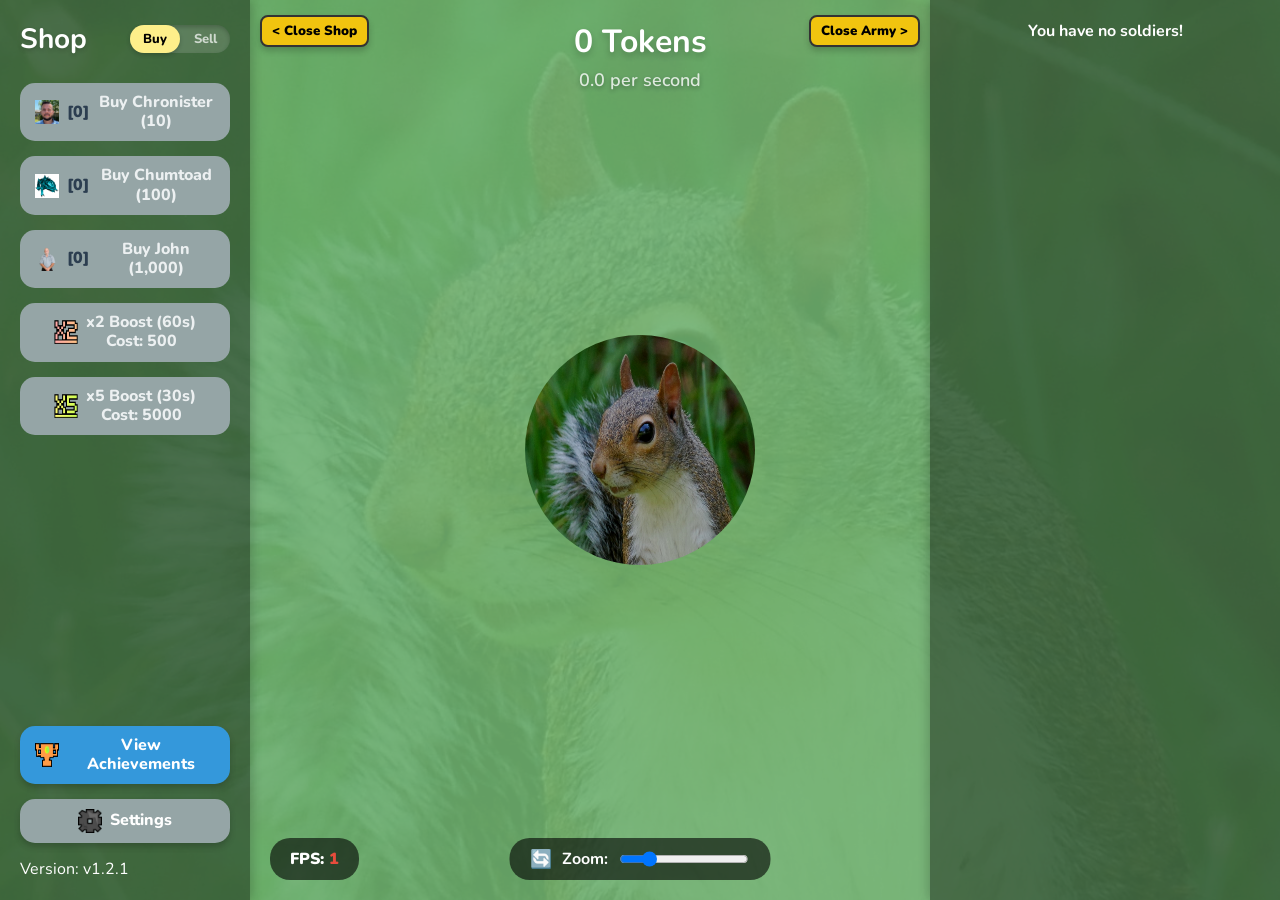
==== commit c1bf31b8: "forgot to update version" ====
--- a/index.html
+++ b/index.html
@@ -208,7 +208,7 @@
                 <img src="icon/sett_icon.png" class="btn-icon" draggable="false"> 
                 <span>Settings</span>
             </button>
-            <span style="display:flex;align-content: center;text-align: center;color:white;">Version: v1.0.2</span>
+            <span style="display:flex;align-content: center;text-align: center;color:white;">Version: v1.2.1</span>
         </div>
     </div>
 
